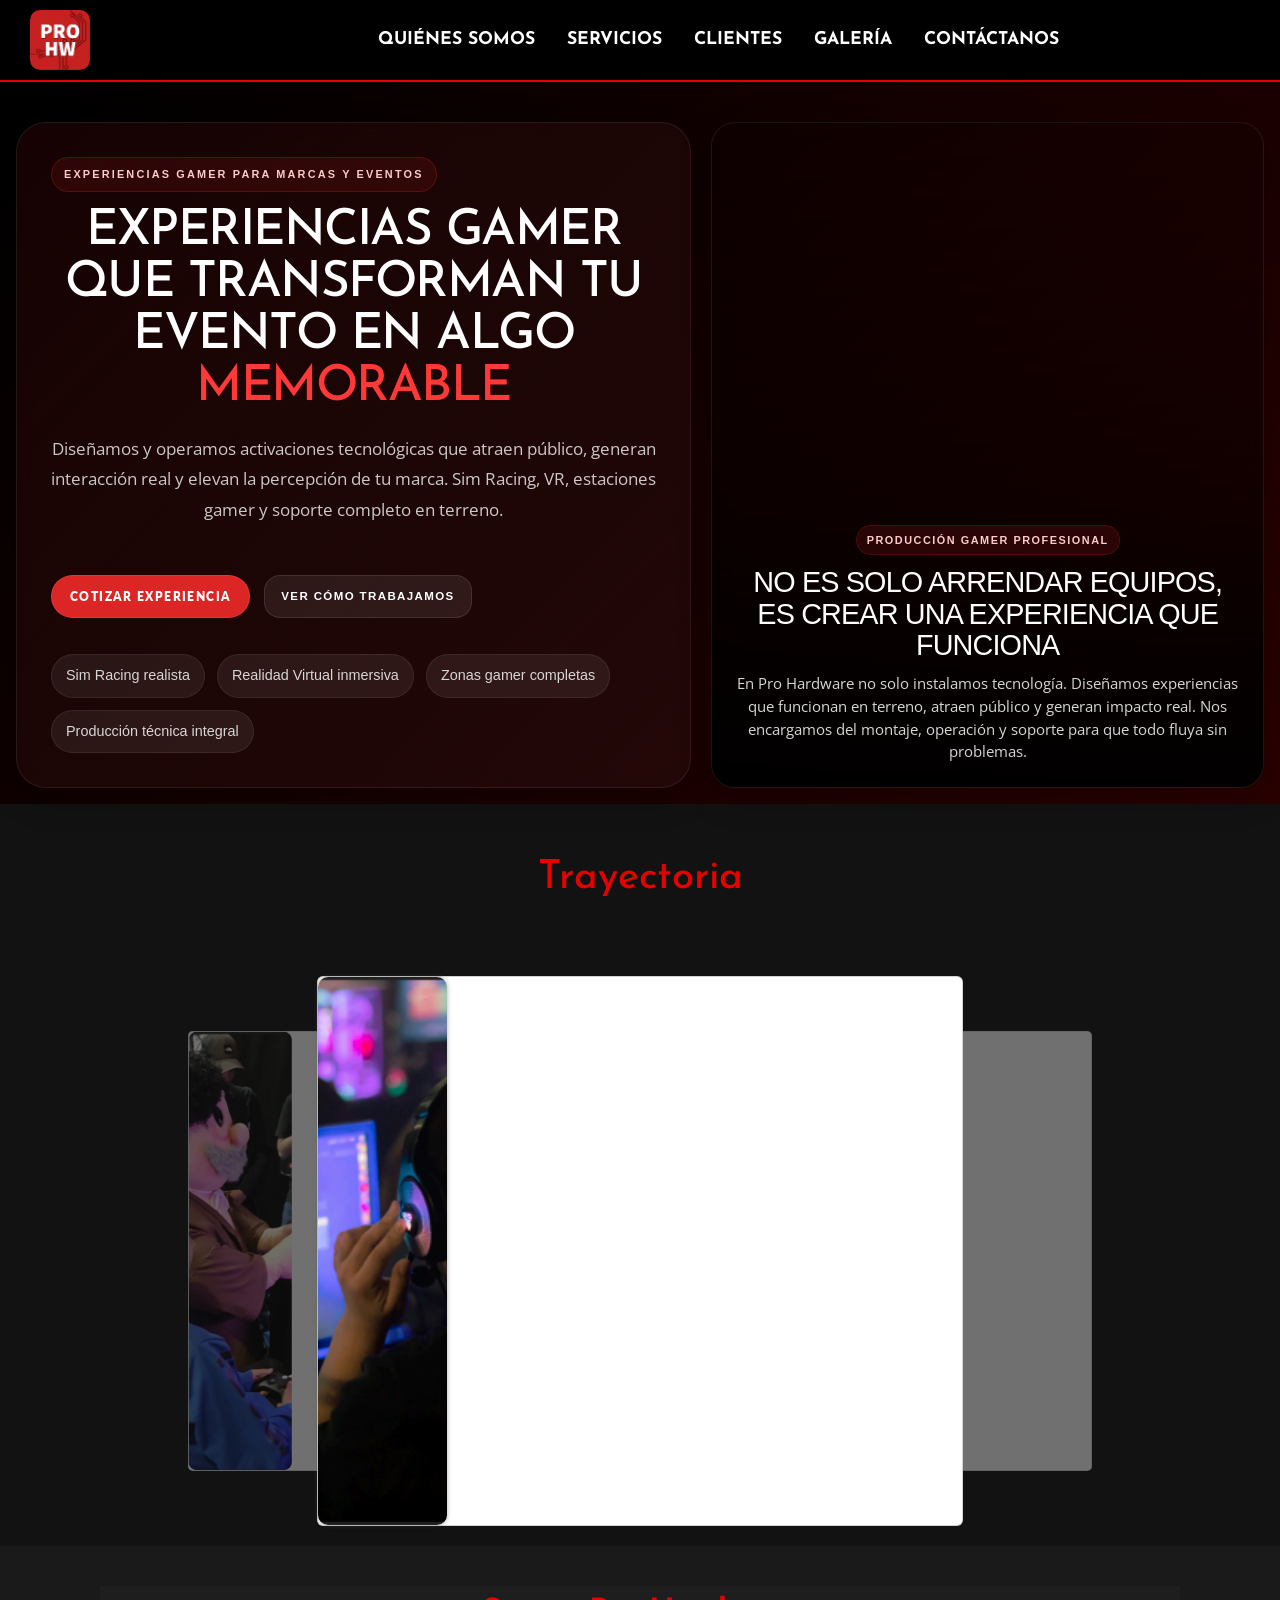
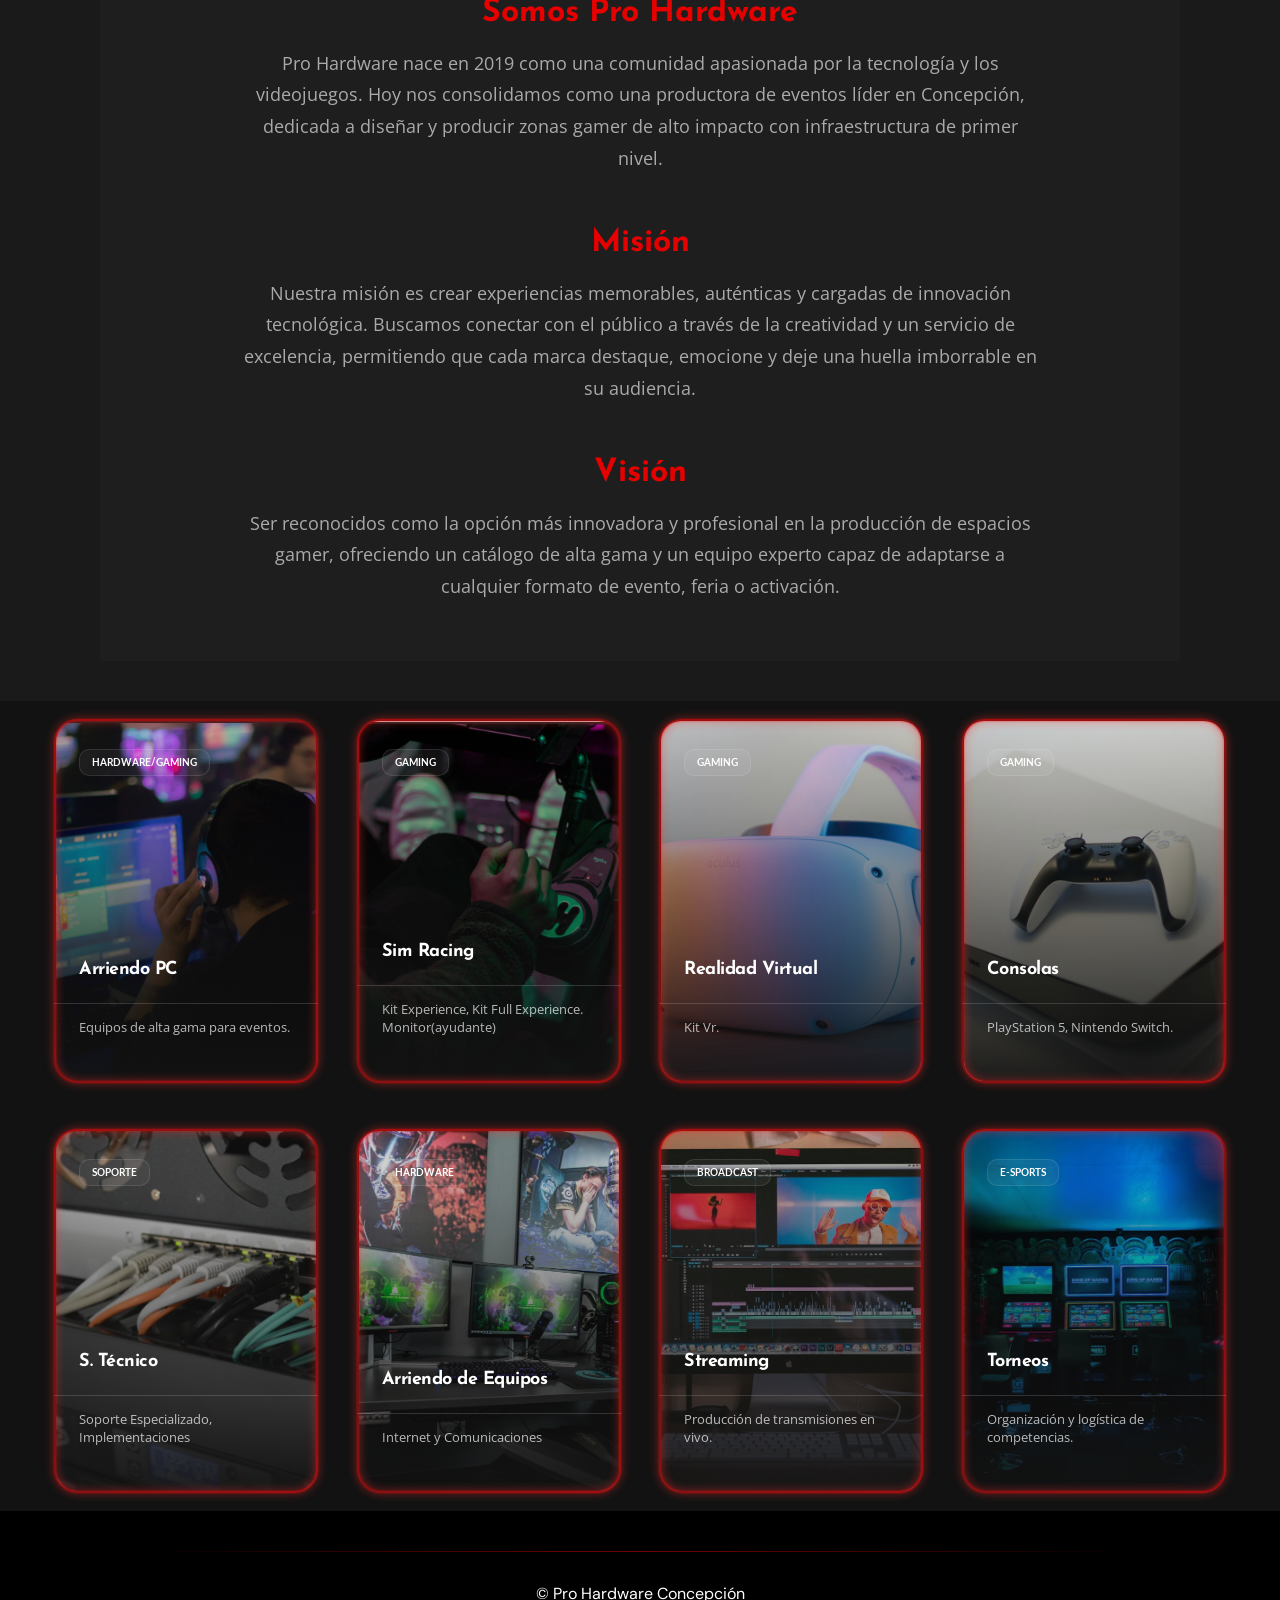
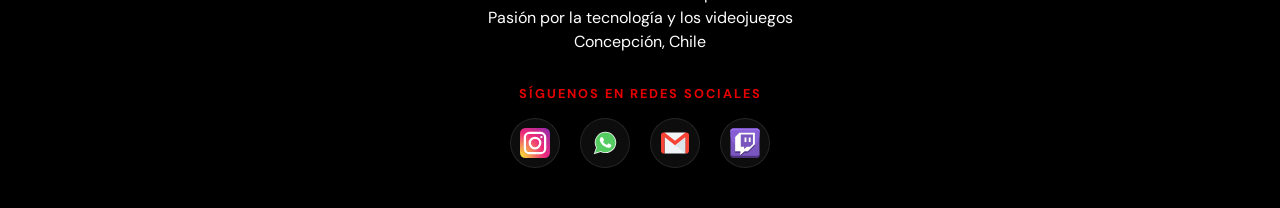
==== index.html @ 1d83eb1f "cambio logo" ====
<!DOCTYPE html>
<html lang="es">
    <head>
        <meta charset="UTF-8">
        <meta name="viewport" content="width=device-width, initial-scale=1.0">
        <title>Pro Hardware</title>
        <link href="https://cdn.jsdelivr.net/npm/bootstrap@5.3.2/dist/css/bootstrap.min.css" rel="stylesheet">
        <link rel="stylesheet" href="css/barramenu.css">
        <link rel="stylesheet" href="css/carrousel.css">
        <link rel="stylesheet" href="css/general.css">
        <link rel="stylesheet" href="css/PiePagina.css">

        <!-- Fonts Uso font-family: "Josefin Sans", sans-serif; Titulo /"Open Sans", sans-serif;Cuerpo-->
        <link rel="preconnect" href="https://fonts.googleapis.com">
        <link rel="preconnect" href="https://fonts.gstatic.com" crossorigin>
        <link href="https://fonts.googleapis.com/css2?family=Josefin+Sans:ital,wght@0,100..700;1,100..700&family=Lato:ital,wght@0,100;0,300;0,400;0,700;0,900;1,100;1,300;1,400;1,700;1,900&family=Open+Sans:ital,wght@0,300..800;1,300..800&display=swap" rel="stylesheet">
    </head>

<body>

     <nav class="navbar navbar-expand-lg sticky-top p-0" style="background-color: #000000; border-bottom: 2px solid #e60000;">
        <a class="navbar-brand p-0" href="index.html" style="margin-left: 30px; width: 300px; max-width: 300px; flex: 0 0 300px;">
            <img src=img\LOGO.webp alt="Pro Hardware" width="40">
        </a>

        <button class="navbar-toggler me-2" type="button" data-bs-toggle="collapse" data-bs-target="#navbarNavDropdown" aria-controls="navbarNavDropdown" aria-expanded="false" aria-label="Toggle navigation" style="border-color: #e60000;">
            <svg xmlns="http://www.w3.org/2000/svg" width="30" height="30" fill="#e60000" class="bi bi-list" viewBox="0 0 16 16">
                <path fill-rule="evenodd" d="M2.5 12a.5.5 0 0 1 .5-.5h10a.5.5 0 0 1 0 1H3a.5.5 0 0 1-.5-.5zm0-4a.5.5 0 0 1 .5-.5h10a.5.5 0 0 1 0 1H3a.5.5 0 0 1-.5-.5zm0-4a.5.5 0 0 1 .5-.5h10a.5.5 0 0 1 0 1H3a.5.5 0 0 1-.5-.5z"/>
            </svg>
        </button>
        <div class="collapse navbar-collapse" id="navbarNavDropdown">
            <ul class="navbar-nav me-auto mb-2 mb-lg-0 ms-4 gap-3"> 
                <li class="nav-item"><a class="nav-link custom-nav-link" href="index.html#quienessomos">Quiénes Somos</a></li>
                <li class="nav-item"><a class="nav-link custom-nav-link" href="index.html#servicios">Servicios</a></li>
                <li class="nav-item"><a class="nav-link custom-nav-link" href="index.html#clientes">Clientes</a></li>
                <li class="nav-item"><a class="nav-link custom-nav-link" href="galeria.html">Galería</a></li>
                <li class="nav-item"><a class="nav-link custom-nav-link" href="formulario.html">Contáctanos</a></li>
            </ul>
        </div>
    </nav>

    <header>

<div class="hero-container">
  <div class="hero-copy">
    <div class="eyebrow">Experiencias gamer para marcas y eventos</div>
    <h1>
      Experiencias gamer que transforman tu evento en algo
      <span>memorable</span>
    </h1>
    <p>
      Diseñamos y operamos activaciones tecnológicas que atraen público, generan interacción real y elevan la percepción de tu marca. Sim Racing, VR, estaciones gamer y soporte completo en terreno.
    </p>

    <div class="hero-actions">
      <a href="#contacto" class="btn nav-trigger" data-page="contacto">Cotizar experiencia</a>
      <a href="#nosotros" class="btn-secondary nav-trigger" data-page="nosotros">Ver cómo trabajamos</a>
    </div>

    <div class="hero-tags">
      <span>Sim Racing realista</span>
      <span>Realidad Virtual inmersiva</span>
      <span>Zonas gamer completas</span>
      <span>Producción técnica integral</span>
    </div>
  </div>

  <div class="hero-card">
    <div class="hero-card-content">
      <div class="label">Producción gamer profesional</div>
      <h2>No es solo arrendar equipos, es crear una experiencia que funciona</h2>
      <p>
        En Pro Hardware no solo instalamos tecnología. Diseñamos experiencias que funcionan en terreno, atraen público y generan impacto real. Nos encargamos del montaje, operación y soporte para que todo fluya sin problemas.
      </p>
    </div>
  </div>
</div>
    </header>

    <main>
        <h1 id="TitleCarousel">Trayectoria</h1><br>
        <div class="container" id="quienessomos">
            <input type="radio" name="slider" id="item-1" checked>
            <input type="radio" name="slider" id="item-2">
            <input type="radio" name="slider" id="item-3">
            <div class="cards">
                <label class="card" for="item-1" id="song-1">
                    <img src="img/Captura de pantalla 2026-03-06 170046.png" alt="song">
                    <div class="card-info">
                        <h2>Expogame</h2>
                        <p>Detalles: hemos sido parte activa del evento, produciendo las zonas gamer, siendo estas realidad virtual, battleground, simuladores de conducción y redes de internet dentro del mismo. Aparte de esto hemos sido parte de los monitores de estas zonas y soporte técnico del evento.</p>
                        <span>Año: desde el 2019</span>
                    </div>
                </label>
                <label class="card" for="item-2" id="song-2">
                    <img src="img/Captura de pantalla 2026-03-06 171442.png" alt="song">
                    <div class="card-info">
                        <h2>Daynight</h2>
                        <p>Detalles: Producimos las zonas de experiencia gamer, simulación de conducción y battleground. Aparte de esto fuimos encargados de servicios técnicos y realidad virtual.</p>
                        <span>Año: 2023</span>
                    </div>
                </label>
                <label class="card" for="item-3" id="song-3">
                    <img src="img/Captura de pantalla 2026-03-06 171429.png" alt="song">
                    <div class="card-info">
                        <h2>Onico Puerto Montt</h2>
                        <p>Detalles: participamos activamente prestando servicios principalmente en lo que es zona gaming como juegos fighting además de una pequeña sección de sim racing. </p>
                        <span>Año: 2024</span>
                    </div>
                </label>
            </div>
        </div>

        <div class="cuerpo1">
            <div class="container-fluid">
                <div class="seccion-texto">
                    <h3>Somos Pro Hardware</h3>
                    <p>Pro Hardware nace en 2019 como una comunidad apasionada por la tecnología y los videojuegos. Hoy nos consolidamos como una productora de eventos líder en Concepción, dedicada a diseñar y producir zonas gamer de alto impacto con infraestructura de primer nivel.</p>
                </div>
                <div class="seccion-texto">
                    <h3>Misión</h3>
                    <p>Nuestra misión es crear experiencias memorables, auténticas y cargadas de innovación tecnológica. Buscamos conectar con el público a través de la creatividad y un servicio de excelencia, permitiendo que cada marca destaque, emocione y deje una huella imborrable en su audiencia.</p>
                </div>
                <div class="seccion-texto">
                    <h3>Visión</h3>
                    <p>Ser reconocidos como la opción más innovadora y profesional en la producción de espacios gamer, ofreciendo un catálogo de alta gama y un equipo experto capaz de adaptarse a cualquier formato de evento, feria o activación.</p>
                </div>
            </div>
        </div>

<!-- ######## inicio de nuestros servicios ######## -->



<div class="servicios-grid">
                    
                    <div class="main-container-card">
                        <div class="card-container small">
                            <div class="inner-container">
                                <div class="border-outer">
                                    <div class="main-card small-card">
                                        <img src="img/pc_gamer.png" alt="Arriendo PC" class="fondo-servicio" />
                                        <div class="fondo-overlay"></div>
                                    </div>
                                </div>
                                <div class="glow-layer-1"></div><div class="glow-layer-2"></div>
                            </div>
                            <div class="content-container">
                                <div class="content-top">
                                    <div class="scrollbar-glass">Hardware/Gaming</div>
                                    <p class="title small-t">Arriendo PC</p>
                                </div>
                                <hr class="divider" />
                                <div class="content-bottom"><p class="description">Equipos de alta gama para eventos.</p></div>
                            </div>
                            <div class="info-extra">
                                <h3>Detalles del Servicio</h3>
                                <ul>
                                    <li>PC gamer</li>
                                    <li>Monitor Full HD</li>
                                    <li>Periféricos</li>
                                    <li>Silla ergonómica</li>
                                </ul>
                                <a href="formulario.html?servicio=Arriendo%20PC" class="btn-contacto" style="text-decoration: none; display: inline-block;">Cotizar ahora</a>
                            </div>
                        </div>
                    </div>

                    <div class="main-container-card">
                        <div class="card-container small">
                            <div class="inner-container">
                                <div class="border-outer">
                                    <div class="main-card small-card">
                                        <img src="img/simulador.png" alt="Sim Racing" class="fondo-servicio" />
                                        <div class="fondo-overlay"></div>
                                    </div>
                                </div>
                                <div class="glow-layer-1"></div><div class="glow-layer-2"></div>
                            </div>
                            <div class="content-container">
                                <div class="content-top">
                                    <div class="scrollbar-glass">Gaming</div>
                                    <p class="title small-t">Sim Racing</p>
                                </div>
                                <hr class="divider" />
                                <div class="content-bottom"><p class="description">Kit Experience, Kit Full Experience. <br> Monitor(ayudante) </p></div>
                            </div>
                            <div class="info-extra">
                                <h3>Detalles del Servicio</h3>
                                <ul> 
                                    <li>Kit experience</li>
                                    <p>2 Pack Sim (Volante, Butaca, Estructura, Audio, Pantalla), un Monitor.</p>
                                    <li>Kit Full Experience</li>
                                    <p>4 Pack de Sim, 2 monitores.</p>
                                </ul>
                                <a href="formulario.html?servicio=Sim%20Racing" class="btn-contacto" style="text-decoration: none; display: inline-block;">Cotizar ahora</a>
                            </div>
                        </div>
                    </div>

                    <div class="main-container-card">
                        <div class="card-container small">
                            <div class="inner-container">
                                <div class="border-outer">
                                    <div class="main-card small-card">
                                        <img src="img/realidad_v.avif" alt="Realidad Virtual" class="fondo-servicio" />
                                        <div class="fondo-overlay"></div>
                                    </div>
                                </div>
                                <div class="glow-layer-1"></div><div class="glow-layer-2"></div>
                            </div>
                            <div class="content-container">
                                <div class="content-top">
                                    <div class="scrollbar-glass">Gaming</div>
                                    <p class="title small-t">Realidad Virtual</p>
                                </div>
                                <hr class="divider" />
                                <div class="content-bottom"><p class="description">Kit Vr.</p></div>
                            </div>
                            <div class="info-extra">
                                <h3>Detalles del Servicio</h3>
                                <ul> 
                                    <li>Kit Vr</li>
                                    <p>Gafas de realidad virtual Oculus Quest 2 con sus mandos <br>
                                        Pantalla Led <br>
                                        Sistema de audio (Parlantes)
                                    </p>
                                </ul>
                                <a href="formulario.html?servicio=Realidad%20Virtual" class="btn-contacto" style="text-decoration: none; display: inline-block;">Cotizar ahora</a>
                            </div>
                        </div>
                    </div>

                    <div class="main-container-card">
                        <div class="card-container small">
                            <div class="inner-container">
                                <div class="border-outer">
                                    <div class="main-card small-card">
                                        <img src="img/consolas.avif" alt="Consolas" class="fondo-servicio" />
                                        <div class="fondo-overlay"></div>
                                    </div>
                                </div>
                                <div class="glow-layer-1"></div><div class="glow-layer-2"></div>
                            </div>
                            <div class="content-container">
                                <div class="content-top">
                                    <div class="scrollbar-glass">Gaming</div>
                                    <p class="title small-t">Consolas</p>
                                </div>
                                <hr class="divider" />
                                <div class="content-bottom"><p class="description">PlayStation 5, Nintendo Switch.</p></div>
                            </div>
                            <div class="info-extra">
                                <h3>Detalles del Servicio</h3>
                                <ul> 
                                    <li>Consolas de última generación</li>
                                    <p>Incluye controles y juegos principales.</p>
                                </ul>
                                <a href="formulario.html?servicio=Consolas" class="btn-contacto" style="text-decoration: none; display: inline-block;">Cotizar ahora</a>
                            </div>
                        </div>
                    </div>

                    <div class="main-container-card">
                        <div class="card-container small">
                            <div class="inner-container">
                                <div class="border-outer">
                                    <div class="main-card small-card">
                                        <img src="img/soporte.avif" alt="Soporte Técnico" class="fondo-servicio" />
                                        <div class="fondo-overlay"></div>
                                    </div>
                                </div>
                                <div class="glow-layer-1"></div><div class="glow-layer-2"></div>
                            </div>
                            <div class="content-container">
                                <div class="content-top">
                                    <div class="scrollbar-glass">Soporte</div>
                                    <p class="title small-t">S. Técnico</p>
                                </div>
                                <hr class="divider" />
                                <div class="content-bottom"><p class="description">Soporte Especializado, Implementaciones</p></div>
                            </div>
                            <div class="info-extra">
                                <h3>Detalles del Servicio</h3>
                                <ul> 
                                    <li>Soporte Especializado</li>
                                    <p>Internet, Computadores, Impresoras, Electrónica general, Informática y redes</p>
                                    <li>Implementaciones</li>
                                    <p>Red de datos, Cámara de Seguridad, Access Points</p>
                                </ul>
                                <a href="formulario.html?servicio=Soporte%20Tecnico" class="btn-contacto" style="text-decoration: none; display: inline-block;">Cotizar ahora</a>
                            </div>
                        </div>
                    </div>

                    <div class="main-container-card">
                        <div class="card-container small">
                            <div class="inner-container">
                                <div class="border-outer">
                                    <div class="main-card small-card">
                                        <img src="img/arriendo_pc.avif" alt="Arriendo de Equipos" class="fondo-servicio" />
                                        <div class="fondo-overlay"></div>
                                    </div>
                                </div>
                                <div class="glow-layer-1"></div><div class="glow-layer-2"></div>
                            </div>
                            <div class="content-container">
                                <div class="content-top">
                                    <div class="scrollbar-glass">Hardware</div>
                                    <p class="title small-t">Arriendo de Equipos</p>
                                </div>
                                <hr class="divider" />
                                <div class="content-bottom"><p class="description">Internet y Comunicaciones</p></div>
                            </div>
                            <div class="info-extra">
                                <h3>Detalles del Servicio</h3>
                                <ul> 
                                    <li>Starlink</li>
                                    <p>Internet con cobertura global de alta velocidad y baja latencia.</p>
                                    <li>Equipos de Red</li>
                                    <p>Switches, routers, access points, cables de red, repetidores</p>
                                </ul>
                                <a href="formulario.html?servicio=Arriendo%20Equipos" class="btn-contacto" style="text-decoration: none; display: inline-block;">Cotizar ahora</a>
                            </div>
                        </div>
                    </div>

                    <div class="main-container-card">
                        <div class="card-container small">
                            <div class="inner-container">
                                <div class="border-outer">
                                    <div class="main-card small-card">
                                        <img src="img/streaming.avif" alt="Streaming" class="fondo-servicio" />
                                        <div class="fondo-overlay"></div>
                                    </div>
                                </div>
                                <div class="glow-layer-1"></div><div class="glow-layer-2"></div>
                            </div>
                            <div class="content-container">
                                <div class="content-top">
                                    <div class="scrollbar-glass">Broadcast</div>
                                    <p class="title small-t">Streaming</p>
                                </div>
                                <hr class="divider" />
                                <div class="content-bottom"><p class="description">Producción de transmisiones en vivo.</p></div>
                            </div>
                            <div class="info-extra">
                                <h3>Detalles del Servicio</h3>
                                <ul> 
                                    <li>Transmisiones Profesionales</li>
                                    <p>Cámaras, swichers y codificadores.</p>
                                </ul>
                                <a href="formulario.html?servicio=Streaming" class="btn-contacto" style="text-decoration: none; display: inline-block;">Cotizar ahora</a>
                            </div>
                        </div>
                    </div>

                    <div class="main-container-card">
                        <div class="card-container small">
                            <div class="inner-container">
                                <div class="border-outer">
                                    <div class="main-card small-card">
                                        <img src="img/torneo.avif" alt="Torneos E-Sports" class="fondo-servicio" />
                                        <div class="fondo-overlay"></div>
                                    </div>
                                </div>
                                <div class="glow-layer-1"></div><div class="glow-layer-2"></div>
                            </div>
                            <div class="content-container">
                                <div class="content-top">
                                    <div class="scrollbar-glass">E-Sports</div>
                                    <p class="title small-t">Torneos</p>
                                </div>
                                <hr class="divider" />
                                <div class="content-bottom"><p class="description">Organización y logística de competencias.</p></div>
                            </div>
                            <div class="info-extra">
                                <h3>Detalles del Servicio</h3>
                                <ul> 
                                    <li>Gestión de Torneos</li>
                                    <p>Brackets, reglas, árbitros y logística general.</p>
                                </ul>
                                <a href="formulario.html?servicio=Torneos" class="btn-contacto" style="text-decoration: none; display: inline-block;">Cotizar ahora</a>
                            </div>
                        </div>
                    </div>

                </div>

        <!-- ### fin ### -->
                <svg class="svg-container" style="width:0; height:0; position:absolute;">
                    <defs>
                        <filter id="turbulent-displace" colorInterpolationFilters="sRGB" x="-20%" y="-20%" width="140%" height="140%">
                            <feTurbulence type="turbulence" baseFrequency="0.02" numOctaves="10" result="noise1" seed="1" />
                            <feOffset in="noise1" dx="0" dy="0" result="offsetNoise1">
                                <animate attributeName="dy" values="700; 0" dur="6s" repeatCount="indefinite" calcMode="linear" />
                            </feOffset>
                            <feTurbulence type="turbulence" baseFrequency="0.02" numOctaves="10" result="noise2" seed="1" />
                            <feOffset in="noise2" dx="0" dy="0" result="offsetNoise2">
                                <animate attributeName="dy" values="0; -700" dur="6s" repeatCount="indefinite" calcMode="linear" />
                            </feOffset>
                            <feTurbulence type="turbulence" baseFrequency="0.02" numOctaves="10" result="noise1" seed="2" />
                            <feOffset in="noise1" dx="0" dy="0" result="offsetNoise3">
                                <animate attributeName="dx" values="490; 0" dur="6s" repeatCount="indefinite" calcMode="linear" />
                            </feOffset>
                            <feTurbulence type="turbulence" baseFrequency="0.02" numOctaves="10" result="noise2" seed="2" />
                            <feOffset in="noise2" dx="0" dy="0" result="offsetNoise4">
                                <animate attributeName="dx" values="0; -490" dur="6s" repeatCount="indefinite" calcMode="linear" />
                            </feOffset>
                            <feComposite in="offsetNoise1" in2="offsetNoise2" result="part1" />
                            <feComposite in="offsetNoise3" in2="offsetNoise4" result="part2" />
                            <feBlend in="part1" in2="part2" mode="color-dodge" result="combinedNoise" />
                            <feDisplacementMap in="SourceGraphic" in2="combinedNoise" scale="30" xChannelSelector="R" yChannelSelector="B" />
                        </filter>
                    </defs>
                </svg>
            </section>
        </div>
    </main>

    <footer class="piePagina" id="contactanos">
        <hr class="divider-footer">
        <div class="footer-content">
            <div class="info-contacto">
                © Pro Hardware Concepción <br>
                Pasión por la tecnología y los videojuegos <br>
                Concepción, Chile
            </div>

            <div class="redes-seccion">
                <p class="social-title">SÍGUENOS EN REDES SOCIALES</p>
                <div class="social-media-buttons">
                    <a href="https://www.instagram.com/prohwcl" class="social-media-button insta" target="_blank">
                        <svg width="24px" height="24px" viewBox="0 0 64 64" xmlns="http://www.w3.org/2000/svg" style="vertical-align: middle;">
                            <defs>
                                <radialGradient id="grad-insta" cx="-578.95" cy="-837.6" gradientTransform="translate(499.5 629.5) scale(0.75)" gradientUnits="userSpaceOnUse" r="197.06">
                                    <stop offset="0" stop-color="#f9ed32"/>
                                    <stop offset="0.36" stop-color="#ee2a7b"/>
                                    <stop offset="0.44" stop-color="#d22a8a"/>
                                    <stop offset="0.6" stop-color="#8b2ab2"/>
                                    <stop offset="0.83" stop-color="#1b2af0"/>
                                    <stop offset="0.88" stop-color="#002aff"/>
                                </radialGradient>
                            </defs>
                            <g id="insta-icon">
                                <rect fill="url(#grad-insta)" height="64" rx="11.2" ry="11.2" transform="translate(64 64) rotate(180)" width="64"/>
                                <path fill="#fff" d="M44,56H20A12,12,0,0,1,8,44V20A12,12,0,0,1,20,8H44A12,12,0,0,1,56,20V44A12,12,0,0,1,44,56ZM20,12.8A7.21,7.21,0,0,0,12.8,20V44A7.21,7.21,0,0,0,20,51.2H44A7.21,7.21,0,0,0,51.2,44V20A7.21,7.21,0,0,0,44,12.8Z"/>
                                <path fill="#fff" d="M32,45.6A13.6,13.6,0,1,1,45.6,32,13.61,13.61,0,0,1,32,45.6Zm0-22.4A8.8,8.8,0,1,0,40.8,32,8.81,8.81,0,0,0,32,23.2Z"/>
                                <circle fill="#fff" cx="45.6" cy="19.2" r="2.4"/>
                            </g>
                        </svg>
                    </a>
                    <a href="https://chat.whatsapp.com/BptEN6JSV9X5NjW2rmtPbP?utm_source=ig&utm_medium=social&utm_content=link_in_bio" class="social-media-button wsp" target="_blank">
                        <svg width="30px" height="30px" viewBox="0 0 2048 2048" xmlns="http://www.w3.org/2000/svg" style="vertical-align: middle; shape-rendering:geometricPrecision; text-rendering:geometricPrecision; image-rendering:optimizeQuality; fill-rule:evenodd; clip-rule:evenodd">
                            <g id="whatsapp-icon">
                                <path d="M731 1640l-364 116-110 35 155-458c-26-48-46-99-61-151-18-64-27-130-27-196 0-195 77-379 215-516 138-137 324-213 519-213 195 0 381 76 519 213 138 137 215 322 215 516 0 195-77 379-215 516-138 137-324 213-519 213-62 0-123-8-183-23-49-13-97-30-143-53z" fill="#EEEEEE"/>
                                <path d="M1733 987c0-185-76-353-198-475-122-121-291-197-478-197-187 0-356 75-478 196-122 121-198 289-198 474 0 62 9 123 25 180 16 57 39 111 69 161l-117 346-9 27 27-9 360-115c48 26 99 46 152 59 54 14 111 21 169 21 187 0 356-75 478-196 122-121 198-289 198-474z" fill="#54CC61"/>
                                <path d="M948 803c-3-6-20-47-36-85-10-24-20-48-22-52-18-42-37-41-53-40-1 0-2 0-3 0-5 0-10 0-16-1-7 0-14-1-20-1-9 0-21 2-33 8-9 4-19 11-28 21-1 1-2 2-3 3-21 22-66 70-66 162 0 96 69 188 80 201l0 0 0 0 0 0c0 1 2 3 4 6 26 38 144 210 323 280 163 63 192 56 218 50 4-1 9-2 14-3 21-2 56-17 85-37 24-17 46-38 54-61 7-20 11-39 13-54 3-22 1-40-4-47l0 0c-6-10-17-15-33-23-3-1-6-3-9-4l0 0c-11-6-50-24-82-40-21-10-40-19-48-21-11-4-20-7-29-6-11 1-21 7-30 21l0 0c-5 7-12 17-21 28-14 17-30 36-37 44l0 0c-3 3-6 5-8 6-4 0-8-1-15-4-4-2-8-4-14-6-26-11-77-33-134-84-21-18-39-38-54-57-25-30-41-57-48-69-5-9 1-15 6-20l0 0c6-6 13-14 19-22 3-4 6-7 10-12l0 0c9-11 13-18 18-28 1-2 2-4 3-6l0 0c4-9 6-17 5-25-1-7-3-14-6-20l0 0z" fill="#FFFFFE"/>
                            </g>
                        </svg>
                    </a>
                    <a href="mailto:nicolas.catalan.prohw@gmail.com" class="social-media-button mail target="_blank">
                        <svg height="24px" width="24px" version="1.1" viewBox="0 0 512 512" xmlns="http://www.w3.org/2000/svg" style="vertical-align: middle;">
                            <g id="_x31_12-gmail_x2C__email_x2C__mail">
                                <rect height="358.87" style="fill:#F1F5F7;" width="357.904" x="77.045" y="76.565"/>
                                <path d="M256.002,293.738l178.947,141.697v-279.74L256.002,293.738z" style="fill:#DCE6EA;"/>
                                <path d="M449.861,76.565h-14.912L256.002,218.26L77.045,76.565H62.134 c-24.693,0-44.737,20.094-44.737,44.858v269.152c0,24.759,20.044,44.859,44.737,44.859h14.911v-279.74l178.957,138.014 l178.947-138.047v279.773h14.912c24.699,0,44.742-20.101,44.742-44.859V121.424C494.604,96.66,474.561,76.565,449.861,76.565z" style="fill:#F84437;"/>
                            </g>
                        </svg>
                    </a>
                    <a href="https://m.twitch.tv/pro_hw/home" class="social-media-button twitch" target="_blank">
                        <svg width="24px" height="24px" viewBox="0 0 64 64" xmlns="http://www.w3.org/2000/svg" style="vertical-align: middle;">
                            <g id="twitch-icon">
                                <rect height="62" rx="6" style="fill:#7a56bf" width="62" x="1" y="1"/>
                                <path d="M57,1H7A6,6,0,0,0,1,7V17A22,22,0,0,0,23,39H41A22,22,0,0,0,63,17V7A6,6,0,0,0,57,1Z" style="fill:#875fd4"/>
                                <path d="M57,1H7A6,6,0,0,0,1,7v4A6,6,0,0,1,7,5H57a6,6,0,0,1,6,6V7A6,6,0,0,0,57,1Z" style="fill:#9a6ded"/>
                                <path d="M57,59H7a6,6,0,0,1-6-6v4a6,6,0,0,0,6,6H57a6,6,0,0,0,6-6V53A6,6,0,0,1,57,59Z" style="fill:#4f3382"/>
                                
                                <polygon points="20 10 53 10 53 35 38 50 31 50 22 58 22 50 11 50 11 19 20 10" style="fill:#fdfef9"/>
                                
                                <rect height="10" style="fill:#fdfef9" width="4" x="40" y="20"/>
                                <rect height="10" style="fill:#fdfef9" width="4" x="31" y="20"/>
                                
                                <path d="M49,14V34l-6,6H36l-6,5V40H23V14ZM44,30V20H40V30Zm-9,0V20H31V30Z" style="fill:#7a56bf"/>
                                
                                <polygon points="31 50 22 58 22 61 31 53 38 53 53 38 53 35 38 50 31 50" style="fill:#4f3382"/>
                                <rect height="3" style="fill:#4f3382" width="11" x="11" y="50"/>
                            </g>
                        </svg>
                    </a>
                </div>
            </div>
        </div>
    </footer>

    <script src="https://code.jquery.com/jquery-3.6.0.min.js"></script>
    <script src="js/carousel.js"></script>
    <script src="https://cdn.jsdelivr.net/npm/bootstrap@5.3.2/dist/js/bootstrap.bundle.min.js"></script>
</body>
</html>
---- css/barramenu.css ----
/* Astra Theme Custom Styles */

a {
    color: var(--ast-global-color-0);
}

a:hover, a:focus {
    color: var(--ast-global-color-1);
}

.ast-site-identity .site-title a {
    color: var(--ast-global-color-2);
}


.astra-logo-svg {
    width: 133px;
}

/* Estilos personalizados para la nueva navbar de Bootstrap */
.custom-nav-link {
    color: #ffffff !important;
    text-transform: uppercase;
    font-weight: bold;
    font-size: 1.1rem;
    transition: color 0.3s ease;
    font-family: "Josefin Sans", sans-serif;
}

.custom-nav-link:hover, .custom-nav-link:focus {
    color: #e60000 !important; /* Rojo vibrante al pasar el ratón */
}

/* Efecto suave en la navbar al abrirse en celular */
.navbar-collapse {
    transition: all 0.3s ease-in-out;
}

 

/* Responsive */
@media (max-width: 921px) {
    #ast-desktop-header { display: none; }
    background-color: #000000 !important;
    border-bottom: 2px solid #e60000 !important; /* Borde rojo */
    h1 { font-size: 30px; }
    h2 { font-size: 25px; }
    :root {
        --wp--custom--ast-default-block-right-padding: 2em;
        --wp--custom--ast-default-block-left-padding: 2em;
    }
}

@media (max-width: 544px) {
    :root {
        --wp--custom--ast-default-block-right-padding: 1.5em;
        --wp--custom--ast-default-block-left-padding: 1.5em;
    }
}

/* Layout de bloques de Gutenberg */
.entry-content[data-ast-blocks-layout] > * {
    max-width: var(--wp--custom--ast-content-width-size);
    margin-left: auto;
    margin-right: auto;
}

.entry-content > .wp-block-group, 
.entry-content > .wp-block-cover, 
.entry-content > .wp-block-columns {
    padding: var(--wp--custom--ast-default-block-top-padding) 
            var(--wp--custom--ast-default-block-right-padding) 
            var(--wp--custom--ast-default-block-bottom-padding) 
            var(--wp--custom--ast-default-block-left-padding);

}


.main-header-menu .menu-link {
    color: #e60000 !important;
    text-transform: uppercase;
    font-weight: bold;
}

.main-header-menu .menu-link:hover {
    color: #e60000 !important; /* Hover rojo */
}

.main-header-bar {
    background-color: #121212 !important; /* Cambia el rojo por el fondo oscuro */
    border-bottom: 2px solid #e60000 !important; /* Borde rojo siguiendo tu nuevo estilo */
}
---- css/carrousel.css ----
@import url("https://fonts.googleapis.com/css?family=DM+Sans:400,500,700&display=swap");

* {
  box-sizing: border-box;
}

body { 
    align-items: center;  
    font-family: 'DM Sans', sans-serif;
    transition: background .4s ease-in;
    background-color: #121212; /* Fondo principal */
    color: #ffffff; 
    margin: 0;
    padding: 0;
    /* box-sizing: border-box;     */
    justify-content: center;
    align-items: center;
    min-height: 100vh;
    height: 100vh;
}

.container {  
    transform-style: preserve-3d;
    display: flex;
    justify-content: center;
    flex-direction: column; 
    align-items: center;
    width: 100%;
    max-width: 1100px;
    margin: 0 auto; /* Centra el contenedor horizontalmente */
    padding: 20px 0;
    position: relative;
}
.cards {
    display: flex;
    justify-content: center;
    align-items: center;
    position: relative;
    width: 100%;
    min-height: 550px; /* Ajusta según el alto de tus fotos */
    margin: 0 auto; /* Eliminado el margin-left: 25% */
}

.card {
    position: absolute;
    width: 60%; 
    height: 100%; 
    left: 0;   /* Cambiado de 100px a 0 */
    right: 0;  /* Añadido para centrar */
    margin: auto;
    transition: transform .4s ease;
    cursor: pointer;
}

img { 
    width: 20%;
    height: 100%;
    border-radius: 10px;
    object-fit: cover;
}

#item-1:checked ~ .cards #song-3, 
#item-2:checked ~ .cards #song-1, 
#item-3:checked ~ .cards #song-2 {
    transform: translatex(-30%) scale(.8); /* Reducido de -40% a -30% */
    opacity: .4;
    z-index: 0;
}

#item-1:checked ~ .cards #song-2, 
#item-2:checked ~ .cards #song-3, 
#item-3:checked ~ .cards #song-1 {
    transform: translatex(30%) scale(.8); /* Reducido de 40% a 30% */
    opacity: .4;
    z-index: 0;
}

#item-1:checked ~ .cards #song-1, #item-2:checked ~ .cards #song-2, #item-3:checked ~ .cards #song-3 {
  transform: translatex(0) scale(1);
  opacity: 1;
  z-index: 1;
  
  img {
    box-shadow: 0px 0px 5px 0px rgba(81, 81, 81, 0.47);
  }
}

.player {
  background-color: #fff;
  border-radius: 8px;
  min-width: 320px;
  padding: 16px 10px;
}

.upper-part {
  position: relative;
  display: flex;
  align-items: center;
  margin-bottom: 12px;
  height: 36px;
  overflow: hidden;
}

.play-icon{ margin-right: 10px; }

.song-info {
  width: calc(100% - 32px);
  display: block;
}

.song-info .title {
  color: #403d40;
  font-size: 14px;
  line-height: 24px;
  font-family: "Josefin Sans", sans-serif;
}

.sub-line {
  display: flex;
  justify-content: space-between;
  width: 100%;
}

.subtitle, .time {
  font-size: 12px;
  line-height: 16px;
  color: #c6c5c6;
}

.time {
  font-size: 12px;
  line-height: 16px;
  color: #a5a5a5;
  font-weight: 500;
  margin-left: auto;
}

.progress-bar {
  height: 3px;
  width: 100%;
  background-color: #e9efff;
  border-radius: 2px;
  overflow: hidden;
}

.progress {
  display: block;
  position: relative;
  width: 60%;
  height: 100%;
  background-color: #e60000;
  border-radius: 6px;
}

.info-area {
  width: 100%;
  position: absolute;
  top: 0;
  left: 30px;
  transition: transform .4s ease-in;
}

#item-2:checked ~ .player #test {
  transform: translateY(0);
}

#item-2:checked ~ .player #test  {
  transform: translateY(-40px);
}

#item-3:checked ~ .player #test  {
  transform: translateY(-80px);
}
input[type=radio] {
    display: none;
}

/* Estilo del contenedor de información extra */
.card-info {
    position: absolute;
    top: 0;
    left: 0;
    width: 100%;
    height: 100%;
    background: rgba(0, 0, 0, 0.7); /* Fondo oscuro translúcido */
    color: white;
    display: flex;
    flex-direction: column;
    justify-content: center;
    align-items: center;
    text-align: center;
    padding: 20px;
    opacity: 0; /* Oculto inicialmente */
    transition: opacity 0.4s ease;
    border-radius: 10px;
    pointer-events: none; /* Evita que el texto interfiera con los clics */
}

.card-info h2 {
    font-family: "Josefin Sans", sans-serif;
    font-size: 1.5rem;
    margin-bottom: 10px;
    color: #e60000; /* Color azul para resaltar */
}
.card-info p {
    font-family: "Open Sans", sans-serif;
}
.card-info span {
    font-family: "Open Sans", sans-serif;
}

/* Mostrar información solo cuando el mouse está encima de la tarjeta activa */
#item-1:checked ~ .cards #song-1:hover .card-info,
#item-2:checked ~ .cards #song-2:hover .card-info,
#item-3:checked ~ .cards #song-3:hover .card-info {
    opacity: 1;
}

/* Opcional: Desenfoque de la imagen al mostrar la info */
.card:hover img {
    filter: blur(3px);
}

#TitleCarousel {
    width: 100%;
    text-align: center;
    margin-top: 50px; /* Separación desde el header */
    margin-bottom: 30px; /* Separación hacia las fotos */
    font-size: 2.5rem;
    color: #e60000;
    font-family: "Josefin Sans", sans-serif;
}
---- css/general.css ----
.cuerpo1 {
    background-color: #1a1a1a; /* Fondo oscuro */
    place-items: center;
    display: flex;
}



/* Cabecera / Hero Section */
header {
    background: linear-gradient(135deg, #000000 0%, #2a0000 100%);
    padding:1rem 1rem;
    text-align: center;
    border-bottom: 4px solid var(--primary-color);
}

header h1 {
    color: #cc0000;
    font-size: 3.5rem;
    margin-bottom: 10px;
    letter-spacing: 2px;
    font-family: "Josefin Sans", sans-serif;
}

header p {
    font-size: 1.2rem;
    color: var(--text-muted);
    max-width: 800px;
    margin: 0 auto 2rem auto;
    font-family: "Open Sans", sans-serif;
}

.btn {
    display: inline-block;
    background: var(--primary-color);
    background: #121212;
    color: #ffffff;
    padding: 10px 25px;
    font-size: 1.1rem;
    font-weight: bold;
    border-radius: 5px;
    text-transform: uppercase;
    transition: background-color 0.3s ease; /* Suaviza el cambio */
    font-family: "Lato", sans-serif;
}

.btn:hover {
    background: #cc0000;
    text-decoration: none;
}

/* Secciones Comunes */
section {
    padding: 4rem 0;
}


.container-fluid { 
    background-color: #1e1e1e; /* Fondo de tarjeta oscura */
    color: #ffffff;
    align-items: center;
    text-align: center;
    padding: 8px 0px;    
    margin: 40px auto; 
    max-width: 1080px; 
    line-height: 1.8; 
}

.container-fluid, .container {
    --bs-gutter-x: 1.5rem;
    --bs-gutter-y: 0;
    width: 100%;
    padding-right: calc(var(--bs-gutter-x) * .5);
    padding-left: calc(var(--bs-gutter-x) * .5);
    margin-right: auto;
    margin-left: auto;
} 

.seccion-texto {
    margin-bottom: 50px; 
}

.seccion-texto h2, .seccion-texto h3 {
    font-size: 2rem;
    color: #e60000; /* Títulos en rojo vibrante */
    margin-bottom: 15px;
    font-weight: 700;
    font-family: "Josefin Sans", sans-serif;
}

.seccion-texto p {
    font-size: 1.1rem;
    color: #aaaaaa; /* Texto silenciado/gris claro */
    max-width: 800px;
    margin: 0 auto;
    font-family: "Open Sans", sans-serif;
}

/* --- VARIABLES Y CONFIGURACIÓN DE COLOR --- */
:root {
  /* --electric-border-color: #e60000; Color rojo vibrante principal */
  --electric-light-color: #ff3333; /* Rojo claro para el brillo */
  --gradient-color: rgba(230, 0, 0, 0.4);
  --color-neutral-900: #121212; /* Fondo muy oscuro */
}

/* --- CONTENEDOR DE LA SECCIÓN --- */
.servicios-seccion {
    padding: 80px 10px;
    background-color: #121212; /* Fondo oscuro principal */
    width: 100%;
}

.servicios-grid {
    display: grid;
    grid-template-columns: repeat(auto-fit, minmax(250px, 1fr)); 
    gap: 10px;
    max-width: 1200px;
    margin: 0 auto;
    justify-items: center; 
}

/* --- ESTRUCTURA DE LA TARJETA PEQUEÑA --- */
.main-container-card {
    width: 280px; 
    height: 400px;
    position: relative;
    display: flex;
    align-items: center;
    justify-content: center;
}

.main-card.small-card {
    width: 260px;
    height: 360px;
    border: 2px solid var(--electric-border-color);
    /* filter: url(#turbulent-displace); */
    border-radius: 20px;
}

.card-container.small {
    position: relative;
    padding: 2px;
    border-radius: 24px;
    background: linear-gradient(-30deg, var(--gradient-color), transparent, var(--gradient-color)),
                linear-gradient(to bottom, var(--color-neutral-900), var(--color-neutral-900));
}

/* --- CAPAS DE EFECTOS (Glow & Overlays) --- */
.glow-layer-1, .glow-layer-2 {
    position: absolute;
    top: 0; left: 0; width: 100%; height: 100%;
    border-radius: 24px;
    pointer-events: none;
}

.glow-layer-1 { border: 2px solid rgba(230, 0, 0, 0.6); filter: blur(1px); }
.glow-layer-2 { border: 2px solid var(--electric-light-color); filter: blur(4px); }

.background-glow {
    position: absolute;
    top: 0; left: 0; width: 100%; height: 100%;
    filter: blur(32px);
    transform: scale(1.1);
    opacity: 0.3;
    z-index: -1;
    background: linear-gradient(-30deg, var(--electric-light-color), transparent, var(--electric-border-color));
}

/* --- CONTENIDO DE TEXTO --- */
.content-container {
    position: absolute;
    top: 0; left: 0; width: 100%; height: 100%;
    display: flex;
    flex-direction: column;
    color: white;
    z-index: 2;
}

.content-top {
    padding: 30px 25px 15px 25px;
    height: 100%;
    display: flex;
    flex-direction: column;
}

.content-bottom {
    padding: 15px 25px 30px 25px;
}

.title.small-t {
    font-family: "Josefin Sans", sans-serif;
    font-size: 18px;
    font-weight: 700;
    margin-top: auto;
    margin-bottom: 5px;
    letter-spacing: -0.5px;
}

.description {
    font-size: 13px;
    line-height: 1.4;
    opacity: 0.7;
    font-family: "Open Sans", sans-serif;
}

.scrollbar-glass {
    font-size: 10px;
    padding: 5px 12px;
    background: rgba(255, 255, 255, 0.05);
    border: 1px solid rgba(255, 255, 255, 0.1);
    border-radius: 10px;
    width: fit-content;
    text-transform: uppercase;
    font-weight: bold;
    font-family: "Lato", sans-serif;
}

.divider {
    margin: 0;
    border: none;
    height: 1px;
    background-color: white;
    opacity: 0.15;
    /* -webkit-mask-image: linear-gradient(to right, transparent, black, transparent);  */
}

/* --- UTILIDAD --- */
.svg-container {
    width: 0;
    height: 0;
    position: absolute;
}

/* Contenedor de la información extra */
.info-extra {
    position: absolute;
    top: 0;
    left: 0;
    width: 100%;
    height: 100%;
    background: rgba(18, 18, 18, 0.85); /* Fondo oscuro translúcido */
    display: flex;
    flex-direction: column;
    justify-content: center;
    align-items: center;
    padding: 20px;
    opacity: 0; 
    transition: all 0.4s ease-in-out;
    border-radius: 20px;
    z-index: 2;
    text-align: center;
}

.info-extra h3 {
    color: var(--electric-border-color);
    margin-bottom: 15px;
    font-size: 1.2rem;
    transition: color 0.4s ease; 
    font-family: "Open Sans", sans-serif;
} 

.info-extra ul {
    list-style: none;
    padding: 0;
    margin-bottom: 20px;
    margin: 0;
    font-family: "Open Sans", sans-serif;
}

.info-extra ul li {
    font-size: 0.9rem;
    color: #cccccc;
    margin-bottom: 8px;
    font-family: "Open Sans", sans-serif;
}

.info-extra ul p {
    font-size: 0.8rem;
    color: #aaaaaa;
    font-family: "Open Sans", sans-serif;
}

/* Botón de acción */
.btn-contacto {
    background: transparent;
    border: 1px solid var(--electric-border-color);
    color: white;
    padding: 8px 16px;
    border-radius: 5px;
    cursor: pointer;
    transition: 0.3s;
    font-family: "Lato", sans-serif;
}

/* botones de cotizar en servicios */
.btn-contacto:hover { 
    background: #e60000; /* fondo del boton al pasar el mouse */
    color: #ffffff;
    font-family: "Lato", sans-serif;
}

/* ACTIVACIÓN AL PASAR EL MOUSE */
.main-container-card:hover .info-extra {
    opacity: 1; 
}

.main-container-card:hover .content-top,
.main-container-card:hover .content-bottom,
.main-container-card:hover .divider {
    filter: blur(5px);
    opacity: 0.3;
}

.main-container-card:hover {
    /* --electric-border-color: #ffffff; Al hacer hover, el borde se vuelve blanco */
    transform: scale(1.03);
    transition: all 0.4s ease;
    z-index: 70; 
    position: relative; 
}

.main-card, .glow-layer-1, .glow-layer-2, .background-glow {
    transition: border-color 0.4s ease, background 0.4s ease;
}

.main-container-card:hover .background-glow {
    opacity: 0.6; 
    transform: scale(1.2); 
}


        /* Estilos exclusivos para la cuadrícula de la galería */
        body {
            background-color: #121212; /* Mantiene el fondo oscuro */
        }
        .galeria-container {
            padding: 4rem 0;
            min-height: 70vh;
        }
        .galeria-item {
            margin-bottom: 30px;
            overflow: hidden;
            border-radius: 15px;
            border: 2px solid #e60000;
            box-shadow: 0 4px 15px rgba(0, 0, 0, 0.5);
            transition: transform 0.4s ease, box-shadow 0.4s ease;
            position: relative;
        }
        .galeria-item:hover {
            transform: scale(1.05);
            box-shadow: 0 8px 25px rgba(230, 0, 0, 0.5); /* Resplandor rojo al pasar el mouse */
            z-index: 2;
        }
        .galeria-item img {
            width: 100%;
            height: 250px;
            object-fit: cover;
            display: block;
            transition: filter 0.4s ease;
        }
        .galeria-item:hover img {
            filter: brightness(1.2);
        }

/* =========================================
   ESTILOS DEL HERO COPY (Pro Hardware)
   ========================================= */

    :root {
    --bg-panel: rgba(255, 255, 255, 0.05);
    --line-color: rgba(255, 255, 255, 0.08);
    --text-color-soft: rgba(255, 255, 255, 0.78);
    --brand-red-accent: #ff3838;
    --brand-red-main: #dc2626;
    --border-radius-lg: 24px; /* Un poco menos curvo para encajar mejor */
    --font-family-main: Arial, Helvetica, sans-serif;
  }

  .hero-container {
    display: grid;
    grid-template-columns: 1.1fr 0.9fr; 
    gap: 20px; /* Reducido de 28px */
    align-items: stretch;
    font-family: var(--font-family-main);
    color: #ffffff;
    margin-top: 24px; /* Reducido de 42px */
  }

  /* --- Bloque de Texto --- */
  .hero-copy {
    border: 1px solid var(--line-color);
    border-radius: var(--border-radius-lg);
    backdrop-filter: blur(8px);
    box-shadow: 0 12px 32px rgba(0,0,0,0.24);
    padding: 28px; /* Reducido de 34px */
    display: flex;
    flex-direction: column;
    justify-content: center;
    min-height: 480px; /* Reducido de 560px */
    background: linear-gradient(135deg, rgba(177, 18, 23, 0.12), rgba(255, 255, 255, 0.03));
  }

  .hero-copy .eyebrow {
    display: inline-flex;
    align-items: center;
    width: fit-content;
    padding: 8px 12px; /* Reducido */
    border-radius: 999px;
    background: rgba(220, 38, 38, 0.12);
    border: 1px solid rgba(220, 38, 38, 0.24);
    color: #fecaca;
    font-size: 0.68rem; /* Reducido */
    font-weight: 700;
    letter-spacing: 0.2em;
    text-transform: uppercase;
    margin-bottom: 14px; /* Reducido */
  }

  .hero-copy h1 {
    line-height: 1.05;
    text-transform: uppercase;
    letter-spacing: -0.03em;
    font-size: clamp(2.2rem, 5vw, 3.1rem); /* Escala más pequeña */
    max-width: 760px;
    margin: 0;
    color: #ffffff;
  }

  .hero-copy h1 span {
    color: var(--brand-red-accent);
    display: block;
  }

  .hero-copy p {
    margin-top: 14px; /* Reducido */
    max-width: 680px;
    color: var(--text-color-soft);
    line-height: 1.6; /* Reducido de 1.8 */
    font-size: 0.95rem; /* Reducido de 1.05rem */
    margin-bottom: 22px; /* Reducido */
  }

  /* --- Botones --- */
  .hero-actions {
    display: flex;
    flex-wrap: wrap;
    gap: 12px;
    margin-bottom: 16px; /* Reducido */
  }

  .hero-actions .btn, 
  .hero-actions .btn-secondary {
    display: inline-flex;
    align-items: center;
    justify-content: center;
    gap: 10px;
    font-weight: 800;
    letter-spacing: 0.12em;
    text-transform: uppercase;
    font-size: 0.72rem; /* Reducido */
    transition: 0.25s ease;
    cursor: pointer;
    border: 0;
    text-decoration: none;
  }

  .hero-actions .btn {
    padding: 12px 18px; /* Reducido */
    border-radius: 999px;
    background: var(--brand-red-main);
    color: #fff;
    border: 1px solid rgba(255,255,255,0.08);
  }

  .hero-actions .btn:hover {
    transform: translateY(-2px);
    background: var(--brand-red-accent);
  }

  .hero-actions .btn-secondary {
    padding: 12px 16px; /* Reducido */
    border-radius: 16px;
    background: rgba(255,255,255,0.08);
    border: 1px solid rgba(255,255,255,0.10);
    color: #fff;
  }

  .hero-actions .btn-secondary:hover {
    transform: translateY(-2px);
    background: rgba(255,255,255,0.12);
  }

  /* --- Etiquetas (Tags) --- */
  .hero-tags {
    display: flex;
    flex-wrap: wrap;
    gap: 10px; /* Reducido */
  }

  .hero-tags span {
    padding: 8px 12px; /* Reducido */
    border-radius: 999px;
    background: rgba(255, 255, 255, 0.07);
    color: rgba(255, 255, 255, 0.82);
    border: 1px solid rgba(255, 255, 255, 0.07);
    font-size: 0.82rem; /* Reducido */
  }

  /* --- Tarjeta de Imagen --- */
  .hero-card {
    border: 1px solid var(--line-color);
    border-radius: var(--border-radius-lg);
    backdrop-filter: blur(8px);
    box-shadow: 0 12px 32px rgba(0,0,0,0.24);
    overflow: hidden;
    position: relative;
    min-height: 480px; /* Reducido de 560px */
    background:
      linear-gradient(180deg, rgba(0,0,0,0.1), rgba(0,0,0,0.78)),
      url("https://images.unsplash.com/photo-1542751371-adc38448a05e?auto=format&fit=crop&w=1400&q=80") center center / cover no-repeat;
  }

  .hero-card-content {
    position: absolute;
    inset: auto 0 0 0;
    padding: 24px; /* Reducido de 28px */
    background: linear-gradient(0deg, rgba(0,0,0,0.8), transparent);
  }

  .hero-card-content .label {
    display: inline-flex;
    align-items: center;
    padding: 6px 10px; /* Reducido */
    border-radius: 999px;
    background: rgba(220, 38, 38, 0.14);
    color: #fecaca;
    border: 1px solid rgba(220, 38, 38, 0.20);
    font-size: 0.68rem; /* Reducido */
    font-weight: 800;
    letter-spacing: 0.14em;
    text-transform: uppercase;
    margin-bottom: 12px; /* Reducido */
  }

  .hero-card-content h2 {
    font-size: 1.8rem; /* Reducido de 2.2rem */
    line-height: 1.1;
    text-transform: uppercase;
    letter-spacing: -0.03em;
    margin: 0;
  }

  .hero-card-content p {
    margin-top: 10px; /* Reducido */
    color: rgba(255, 255, 255, 0.84);
    line-height: 1.5; /* Reducido */
    font-size: 0.95rem;
    margin-bottom: 0;
  }

  /* --- Responsive --- */
  @media (max-width: 1180px) {
    .hero-container {
      grid-template-columns: 1fr;
    }
  }

  @media (max-width: 920px) {
    .hero-copy,
    .hero-card {
      min-height: auto;
    }
  }

  @media (max-width: 640px) {
    .hero-copy {
      padding: 20px;
    }
    .hero-copy h1 {
      font-size: clamp(2rem, 10vw, 3.2rem);
    }
    .hero-card {
        min-height: 280px;
    }
  }


.hero-copy {
  border: 1px solid rgba(255,255,255,0.08);
  border-radius: 30px;
  backdrop-filter: blur(8px);
  box-shadow: 0 12px 32px rgba(0,0,0,0.24);
  padding: 34px;
  display: flex;
  flex-direction: column;
  justify-content: center;
  min-height: 560px;
  background: linear-gradient(135deg, rgba(177,18,23,0.12), rgba(255,255,255,0.03));
}

.eyebrow {
  display: inline-flex;
  align-items: center;
  width: fit-content;
  padding: 10px 14px;
  border-radius: 999px;
  background: rgba(220,38,38,0.12);
  border: 1px solid rgba(220,38,38,0.24);
  color: #fecaca;
  font-size: 0.72rem;
  font-weight: 700;
  letter-spacing: 0.2em;
  text-transform: uppercase;
}

.hero-copy h1 span {
  color: #ff3838; /* Acento rojo de la marca */
  display: block;
}

.hero-copy p {
  margin-top: 20px;
  max-width: 680px;
  color: rgba(255,255,255,0.78);
  line-height: 1.8;
  font-size: 1.05rem;
}

/* =========================================
   BOTONES Y ACCIONES
   ========================================= */

.hero-actions {
  display: flex;
  flex-wrap: wrap;
  gap: 14px;
  margin-top: 28px;
}

.btn, .btn-secondary {
  display: inline-flex;
  align-items: center;
  justify-content: center;
  gap: 10px;
  font-weight: 800;
  letter-spacing: 0.12em;
  text-transform: uppercase;
  font-size: 0.77rem;
  transition: 0.25s ease;
  cursor: pointer;
  border: 0;
  text-decoration: none; /* Previene subrayados en enlaces */
}

.btn {
  padding: 14px 20px;
  border-radius: 999px;
  background: #dc2626;
  color: #fff;
  border: 1px solid rgba(255,255,255,0.08);
}

.btn:hover {
  transform: translateY(-2px);
  background: #ff3838;
}

.btn-secondary {
  padding: 14px 18px;
  border-radius: 18px;
  background: rgba(255,255,255,0.08);
  border: 1px solid rgba(255,255,255,0.10);
  color: #fff;
}

.btn-secondary:hover {
  transform: translateY(-2px);
  background: rgba(255,255,255,0.12);
}

/* =========================================
   ETIQUETAS (TAGS)
   ========================================= */

.hero-tags {
  display: flex;
  flex-wrap: wrap;
  gap: 12px;
  margin-top: 20px;
}

.hero-tags span {
  padding: 10px 14px;
  border-radius: 999px;
  background: rgba(255,255,255,0.07);
  color: rgba(255,255,255,0.82);
  border: 1px solid rgba(255,255,255,0.07);
  font-size: 0.9rem;
}

/* =========================================
   RESPONSIVE (MÓVILES Y TABLETS)
   ========================================= */

@media (max-width: 920px) {
  .hero-copy {
    min-height: auto;
  }
}

@media (max-width: 640px) {
  .hero-copy {
    padding: 22px;
  }
  .hero-copy h1 {
    font-size: clamp(2.2rem, 13vw, 3.6rem); /* Escala dinámica perfecta para celular */
  }
}


/* --- Estilos CORREGIDOS para la imagen de fondo en los servicios --- */

.card-container {
    position: relative;
}

/* La caja interna recorta la imagen y crea el límite para el fondo */
.main-card {
    position: relative;
    overflow: hidden; 
    background: transparent !important;
    z-index: 0; 
}

/* La imagen se va al fondo absoluto de la tarjeta */
.fondo-servicio {
    position: absolute;
    top: 0;
    left: 0;
    width: 100%;
    height: 100%;
    object-fit: cover;
    z-index: -2; 
}

/* El degradado oscuro se coloca entre la imagen y tus textos/efectos */
.fondo-overlay {
    position: absolute;
    top: 0;
    left: 0;
    width: 100%;
    height: 100%;
    background: linear-gradient(180deg, rgba(0,0,0,0.1) 0%, rgba(18,18,18,0.95) 100%);
    z-index: -1; 
}

.p-0{
 padding: 5px 0px !important ;
}
---- css/PiePagina.css ----
.piePagina {
    background-color: #000000;
    color: white;
    padding: 40px 20px;
    text-align: center;
    width: 100%;
    font-family: 'DM Sans', sans-serif;
}

.divider-footer {
    width: 80%;
    margin: 0 auto 30px;
    border: none;
    height: 1px;
    background: linear-gradient(to right, transparent, #e60000, transparent);
    opacity: 0.5;
}

.footer-content {
    display: flex;
    flex-direction: column;
    gap: 30px;
    align-items: center;
}

.info-contacto p {
    font-size: 0.9rem;
    opacity: 0.7;
    margin-bottom: 5px;
}

.social-title {
    font-size: 0.8rem;
    letter-spacing: 2px;
    font-weight: bold;
    margin-bottom: 15px;
    color: #e60000;
}

.social-media-buttons {
    display: flex;
    justify-content: center;
    gap: 20px;
}

.social-media-button {
    width: 50px;
    height: 50px;
    border-radius: 50%;
    background: rgba(255, 255, 255, 0.05);
    display: flex;
    justify-content: center;
    align-items: center;
    transition: all 0.4s cubic-bezier(0.175, 0.885, 0.32, 1.275);
    border: 1px solid rgba(255, 255, 255, 0.1);
    overflow: hidden;
    text-decoration: none;
}

.social-media-button svg {
    width: 30px;
    height: 30px;
    object-fit: contain;
    transition: all 0.3s;
}

/* EFECTOS HOVER */
.social-media-button:hover {
    transform: translateY(-5px);
    border-color: #e60000;
    box-shadow: 0 5px 15px rgba(221, 132, 72, 0.3);
}

.social-media-button:hover svg {
    filter: grayscale(0%) brightness(100%); 
    transform: scale(1.5);
}

/* Color Instagram (Azul) */
.social-media-button.insta:hover {
    border-color: #2992dc; 
    box-shadow: 0 5px 15px rgba(41, 146, 220, 0.4);
}
/* Color YouTube (Rojo vibrante) */
.social-media-button.youtube:hover {
    border-color: #FF0000;
    box-shadow: 0 5px 15px rgba(255, 0, 0, 0.5);
}

.social-media-button.youtube:active {
    transform: scale(0.9);
}
/* Color WhatsApp (Verde) */
.social-media-button.wsp:hover {
    border-color: #25D366;
    box-shadow: 0 5px 15px rgba(37, 211, 102, 0.4);
}

/* Color Gmail (Rojo) */
.social-media-button.mail:hover {
    border-color: #EA4335;
    box-shadow: 0 5px 15px rgba(234, 67, 53, 0.4);
}

/* Color Twitch (Morado) */
.social-media-button.twitch:hover {
    border-color: #9146FF;
    box-shadow: 0 5px 15px rgba(145, 70, 255, 0.4);
}
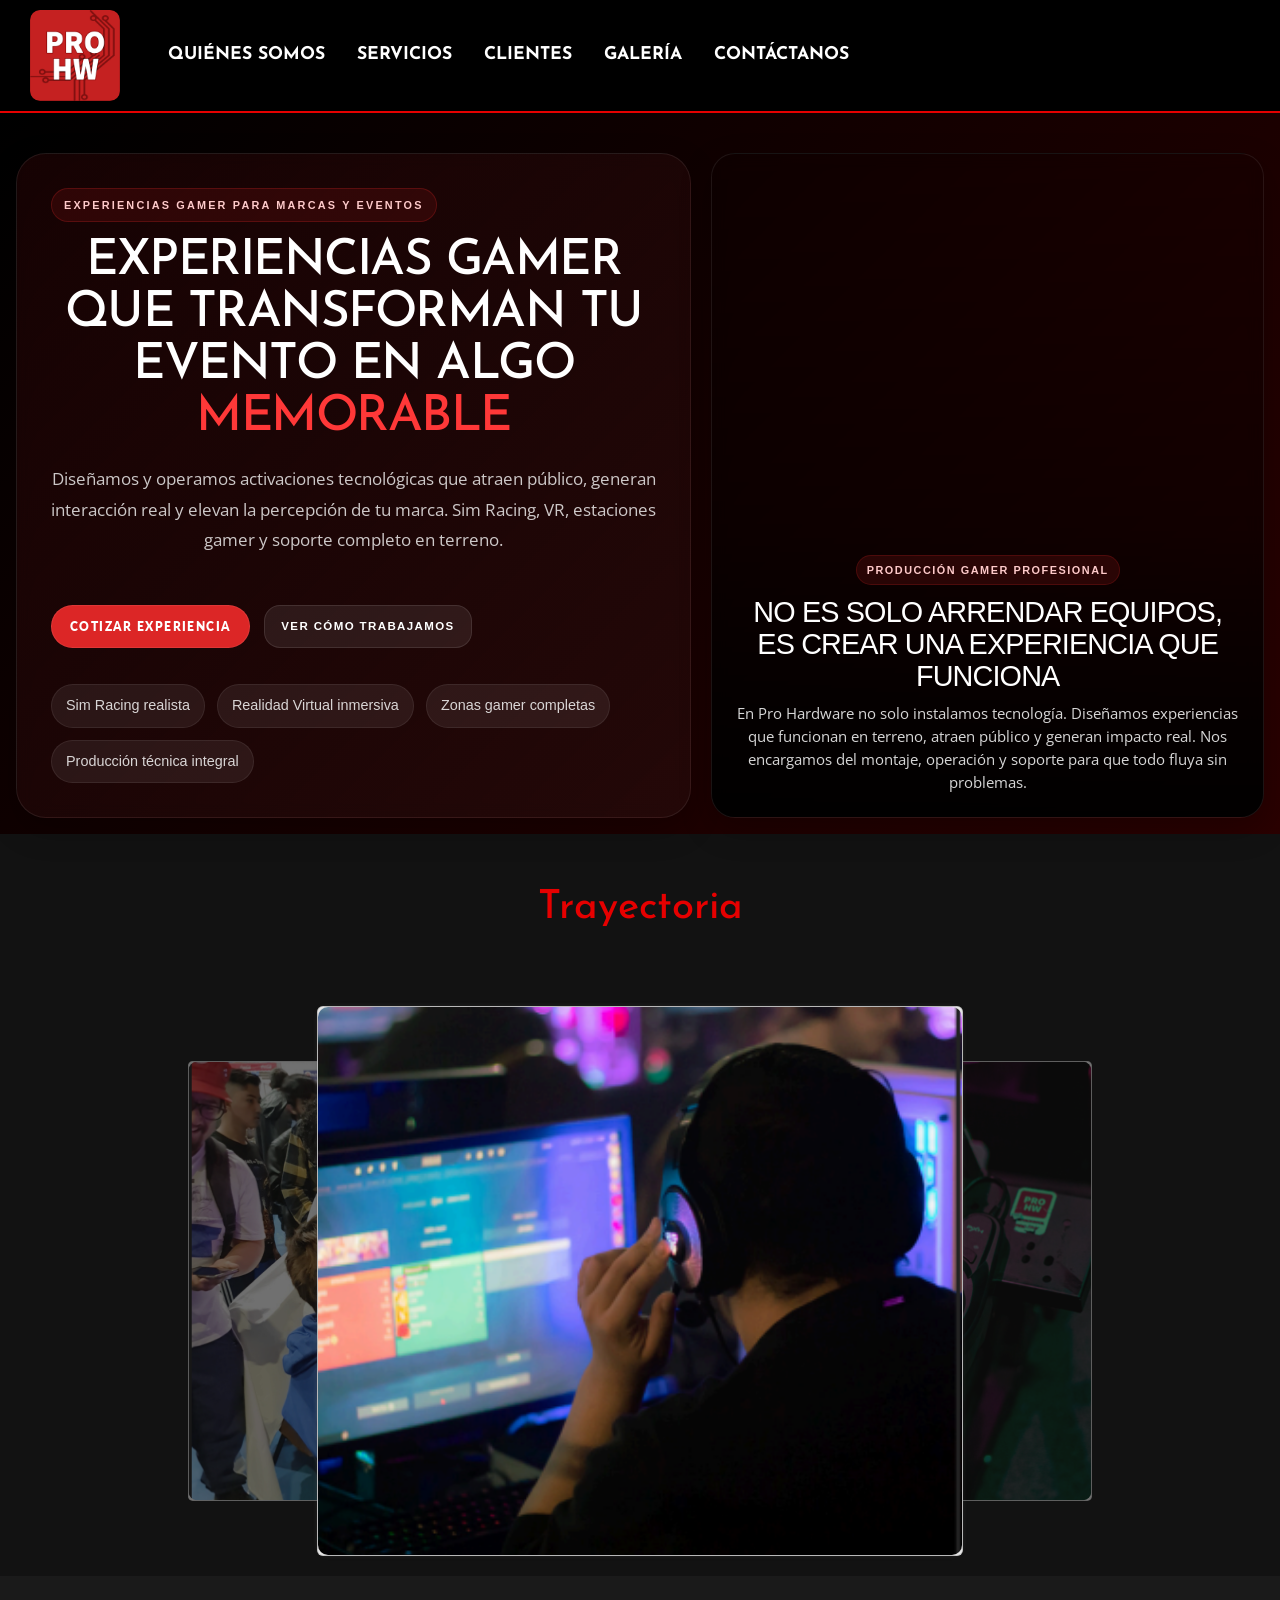
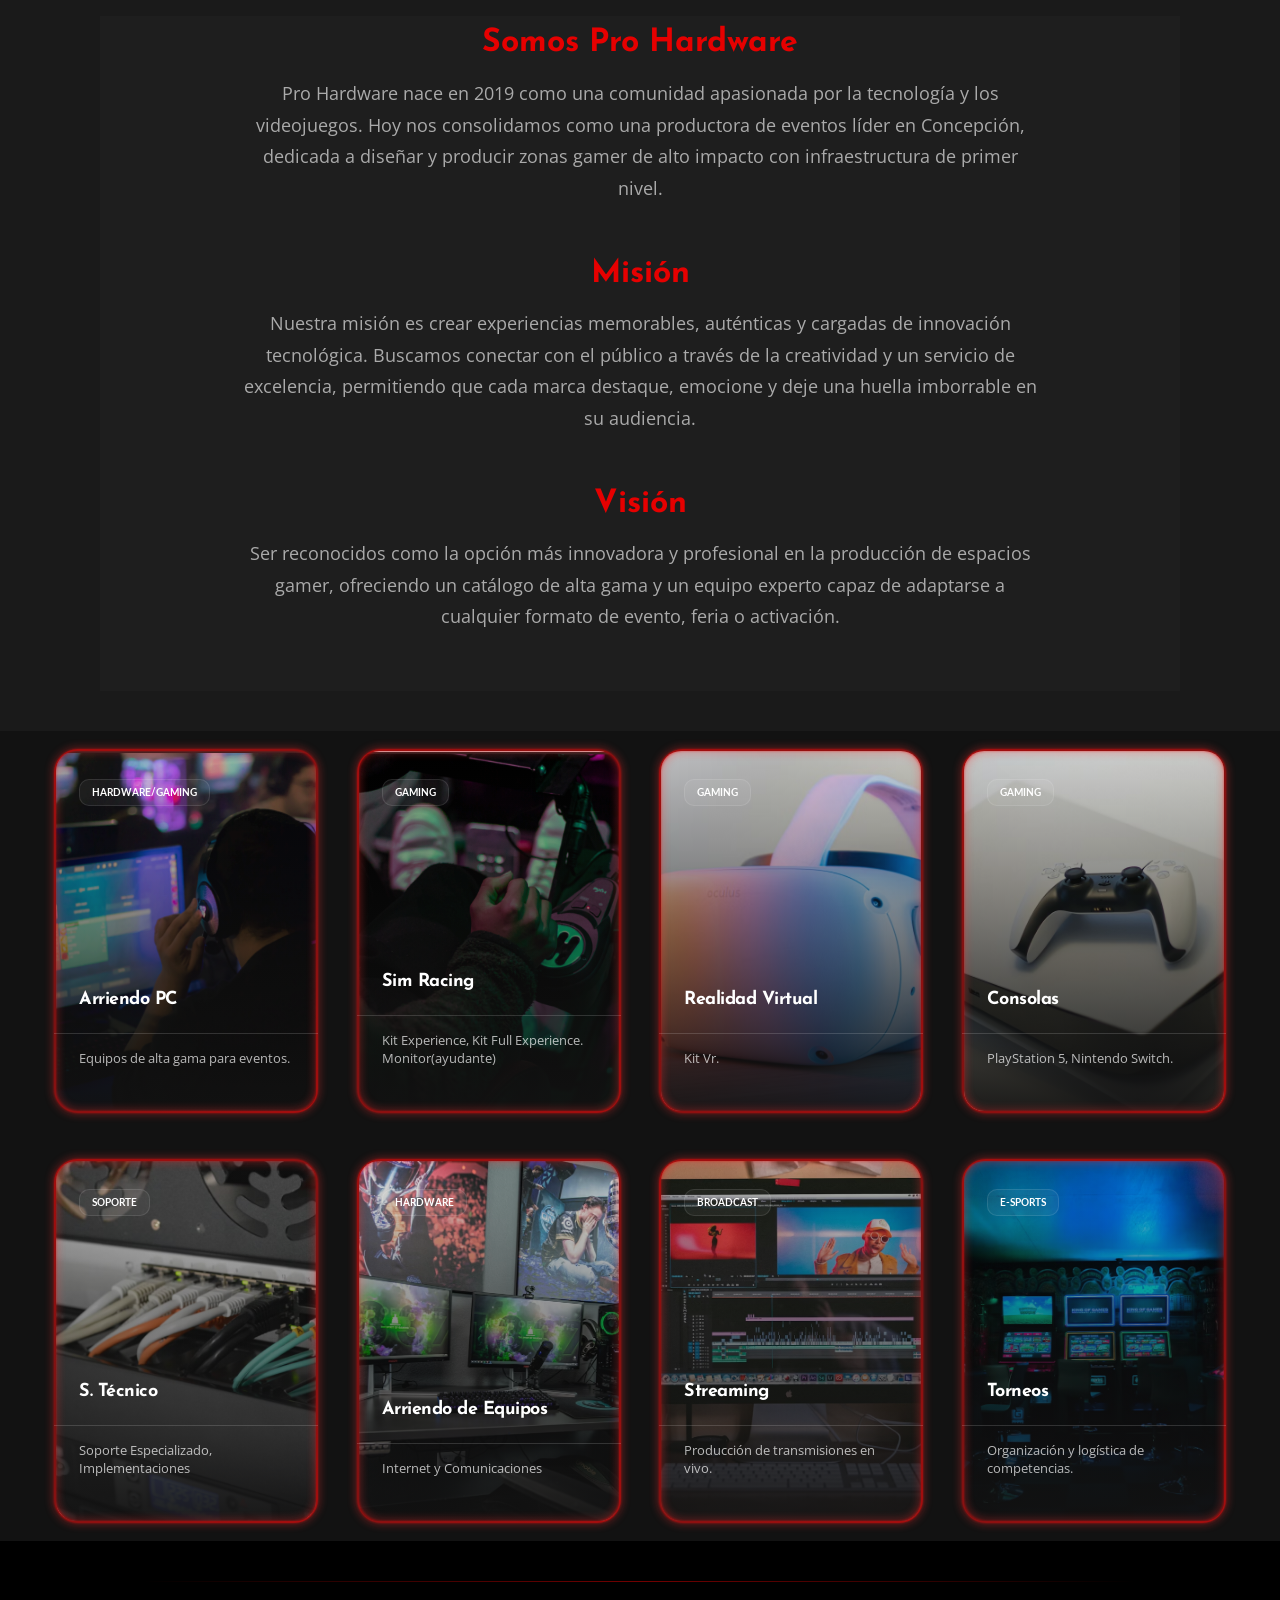
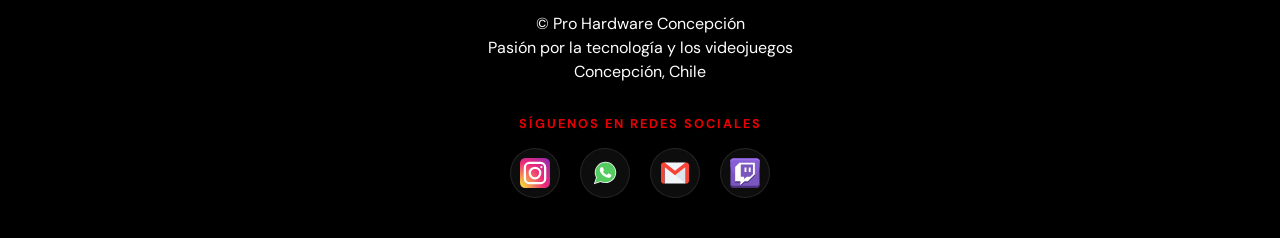
==== commit d5874bc6: "arreglo logo" ====
--- a/index.html
+++ b/index.html
@@ -19,8 +19,8 @@
 <body>
 
      <nav class="navbar navbar-expand-lg sticky-top p-0" style="background-color: #000000; border-bottom: 2px solid #e60000;">
-        <a class="navbar-brand p-0" href="index.html" style="margin-left: 30px; width: 300px; max-width: 300px; flex: 0 0 300px;">
-            <img src=img\LOGO.webp alt="Pro Hardware" width="40">
+        <a class="navbar-brand p-0" href="index.html" style="margin-left: 30px; width: 90px !important; display: block !important; flex: 0 0 90px !important;">
+            <img src="img/LOGO.webp" alt="Pro Hardware" style="width: 90px !important; min-width: 90px !important; height: auto !important; display: block !important; max-width: none !important;">
         </a>
 
         <button class="navbar-toggler me-2" type="button" data-bs-toggle="collapse" data-bs-target="#navbarNavDropdown" aria-controls="navbarNavDropdown" aria-expanded="false" aria-label="Toggle navigation" style="border-color: #e60000;">
--- a/css/carrousel.css
+++ b/css/carrousel.css
@@ -53,7 +53,7 @@
 }
 
 img { 
-    width: 20%;
+    width: 100%;
     height: 100%;
     border-radius: 10px;
     object-fit: cover;
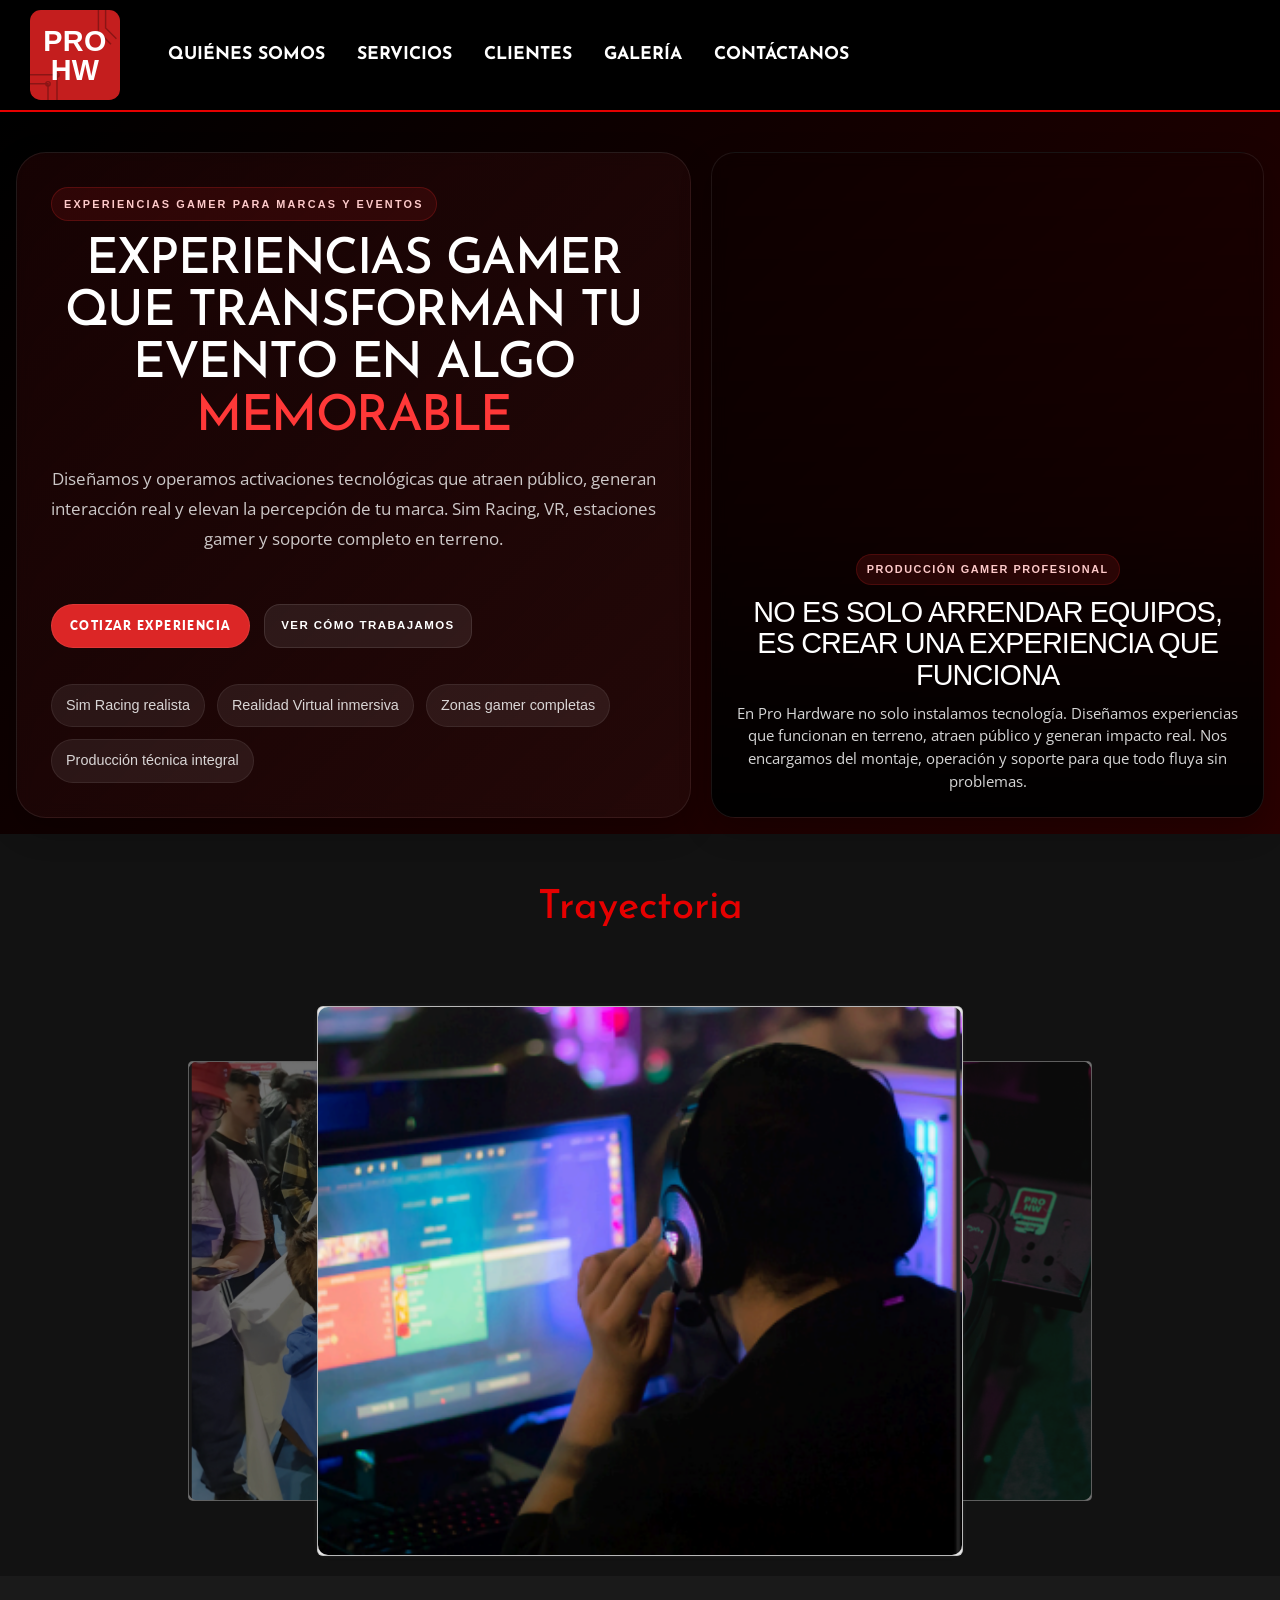
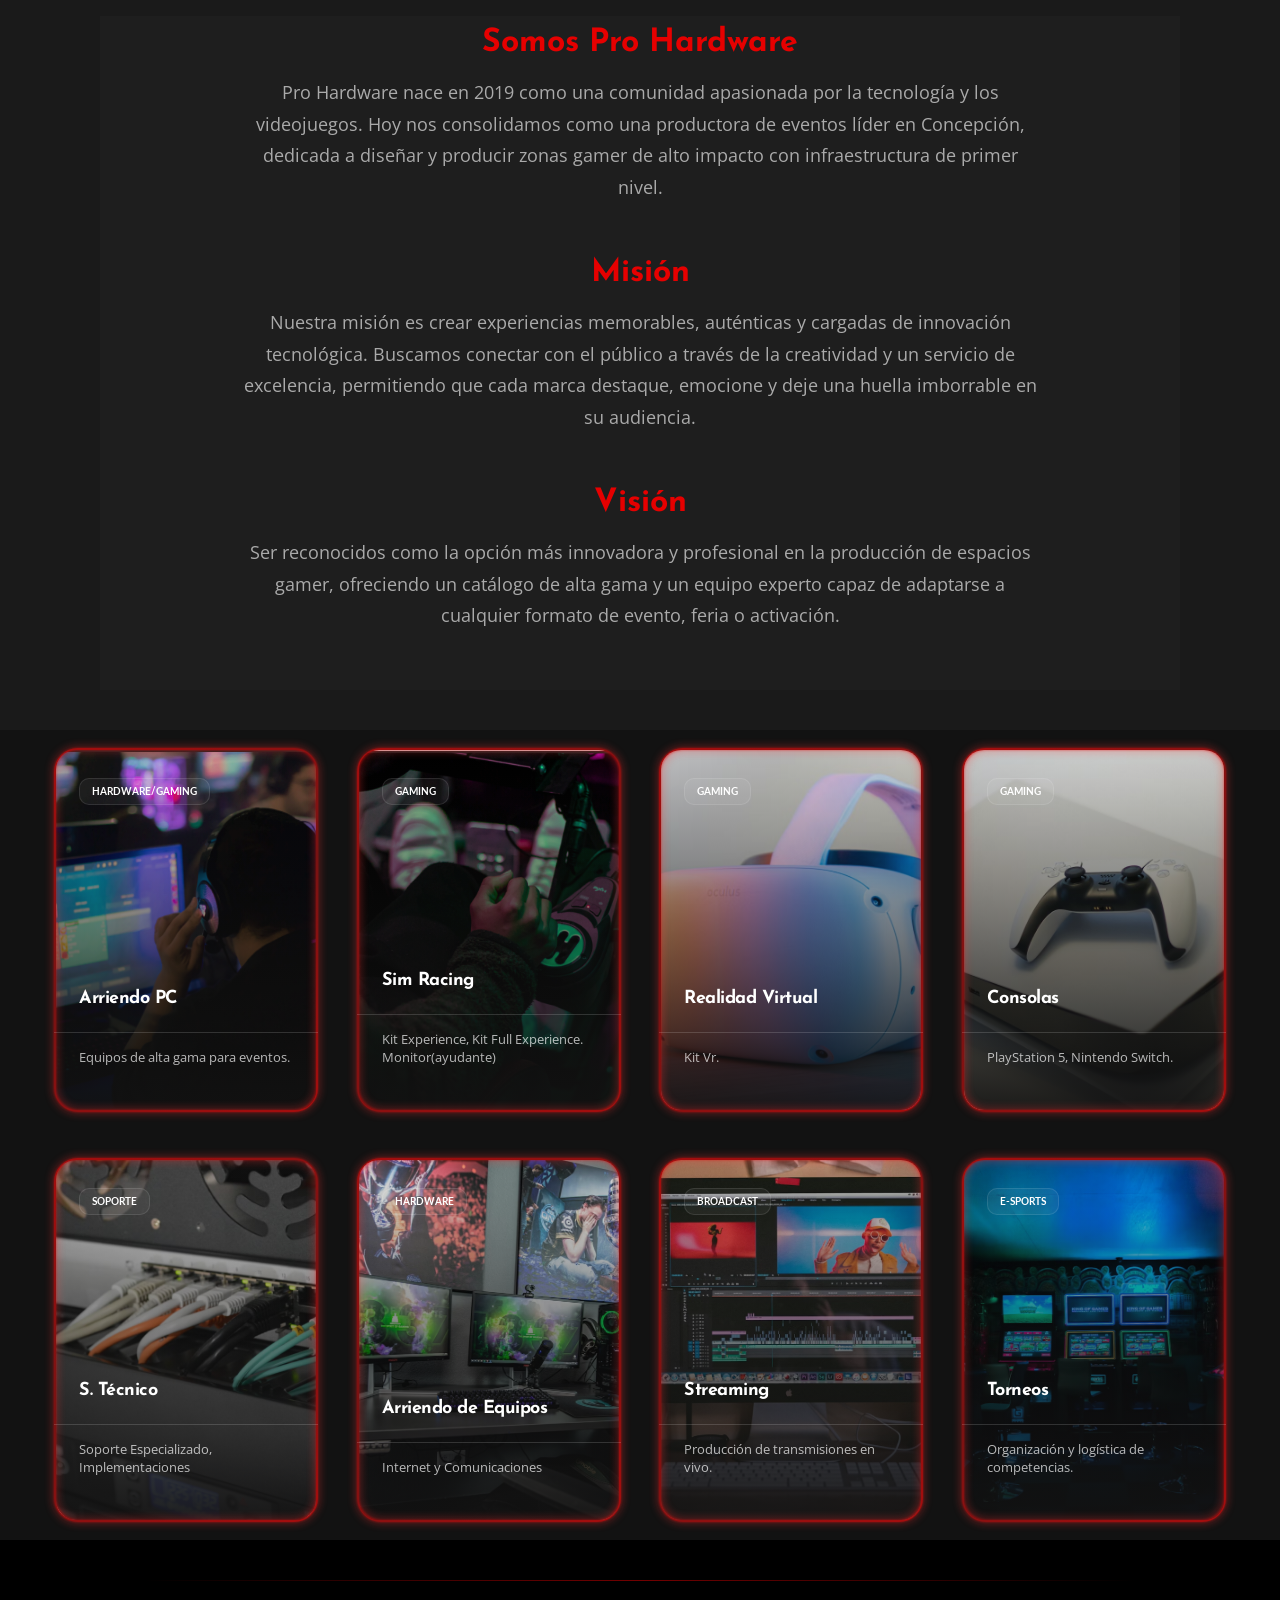
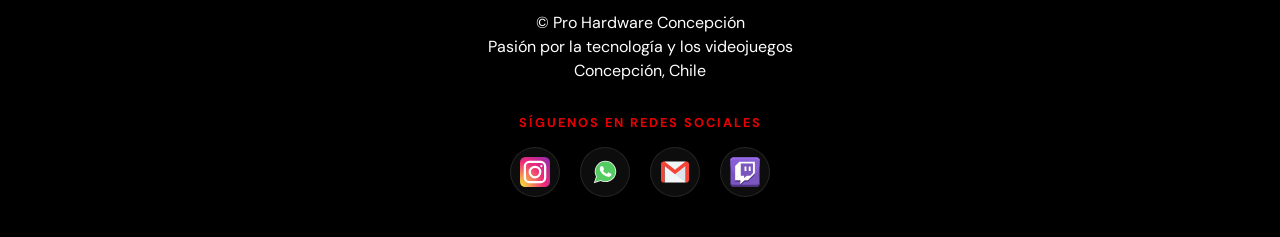
==== commit ad2f6b35: "Cambio del formato del logo a SVG" ====
--- a/index.html
+++ b/index.html
@@ -19,8 +19,20 @@
 <body>
 
      <nav class="navbar navbar-expand-lg sticky-top p-0" style="background-color: #000000; border-bottom: 2px solid #e60000;">
-        <a class="navbar-brand p-0" href="index.html" style="margin-left: 30px; width: 90px !important; display: block !important; flex: 0 0 90px !important;">
-            <img src="img/LOGO.webp" alt="Pro Hardware" style="width: 90px !important; min-width: 90px !important; height: auto !important; display: block !important; max-width: none !important;">
+        <a class="navbar-brand p-0" href="index.html" style="margin-left: 30px;">
+            <svg width="90" height="90" viewBox="0 0 500 500" xmlns="http://www.w3.org/2000/svg">
+                <rect width="500" height="500" rx="60" ry="60" fill="#c41e1e"/>
+                <g stroke="#8b1515" stroke-width="8" fill="none">
+                    <path d="M420 0 L420 100 L480 160" />
+                    <path d="M380 0 L380 120 L450 190" />
+                    <path d="M0 360 L150 360 L150 500" />
+                    <path d="M0 410 L100 410 L100 500" />
+                    <circle cx="150" cy="360" r="12" stroke="#8b1515" />
+                    <circle cx="100" cy="410" r="12" stroke="#8b1515" />
+                </g>
+                <text x="50%" y="45%" text-anchor="middle" font-family="Arial, sans-serif" font-weight="bold" font-size="160" fill="white" style="letter-spacing: 2px;">PRO</text>
+                <text x="50%" y="78%" text-anchor="middle" font-family="Arial, sans-serif" font-weight="bold" font-size="160" fill="white" style="letter-spacing: 2px;">HW</text>
+            </svg>
         </a>
 
         <button class="navbar-toggler me-2" type="button" data-bs-toggle="collapse" data-bs-target="#navbarNavDropdown" aria-controls="navbarNavDropdown" aria-expanded="false" aria-label="Toggle navigation" style="border-color: #e60000;">
--- a/css/general.css
+++ b/css/general.css
@@ -757,4 +757,56 @@
 
 .p-0{
  padding: 5px 0px !important ;
+}
+
+@media (max-width: 920px) {
+    header {
+        overflow-x: hidden; 
+    }
+    
+    .hero-container {
+        display: flex !important;
+        flex-direction: column !important; 
+        width: 100% !important;
+        margin: 0 !important;
+        gap: 20px !important;
+    }
+
+    /* El bloque de texto se adapta al contenido */
+    .hero-copy {
+        width: 100% !important;
+        box-sizing: border-box !important;
+        padding: 24px 15px !important; 
+        min-height: auto !important; 
+    }
+
+    /* A LA TARJETA DE IMAGEN LE DEVOLVEMOS SU ALTURA */
+    .hero-card {
+        width: 100% !important;
+        box-sizing: border-box !important;
+        min-height: 380px !important;
+    }
+
+    .hero-copy h1 {
+        font-size: 2.2rem !important; 
+        word-wrap: break-word !important; 
+        line-height: 1.2 !important;
+    }
+
+    .hero-actions {
+        display: flex !important;
+        flex-direction: column !important; 
+        width: 100% !important;
+        gap: 12px !important;
+    }
+
+    .hero-actions .btn, 
+    .hero-actions .btn-secondary {
+        width: 100% !important; 
+        text-align: center !important;
+    }
+    
+    .hero-tags {
+        justify-content: center !important;
+    }
 }
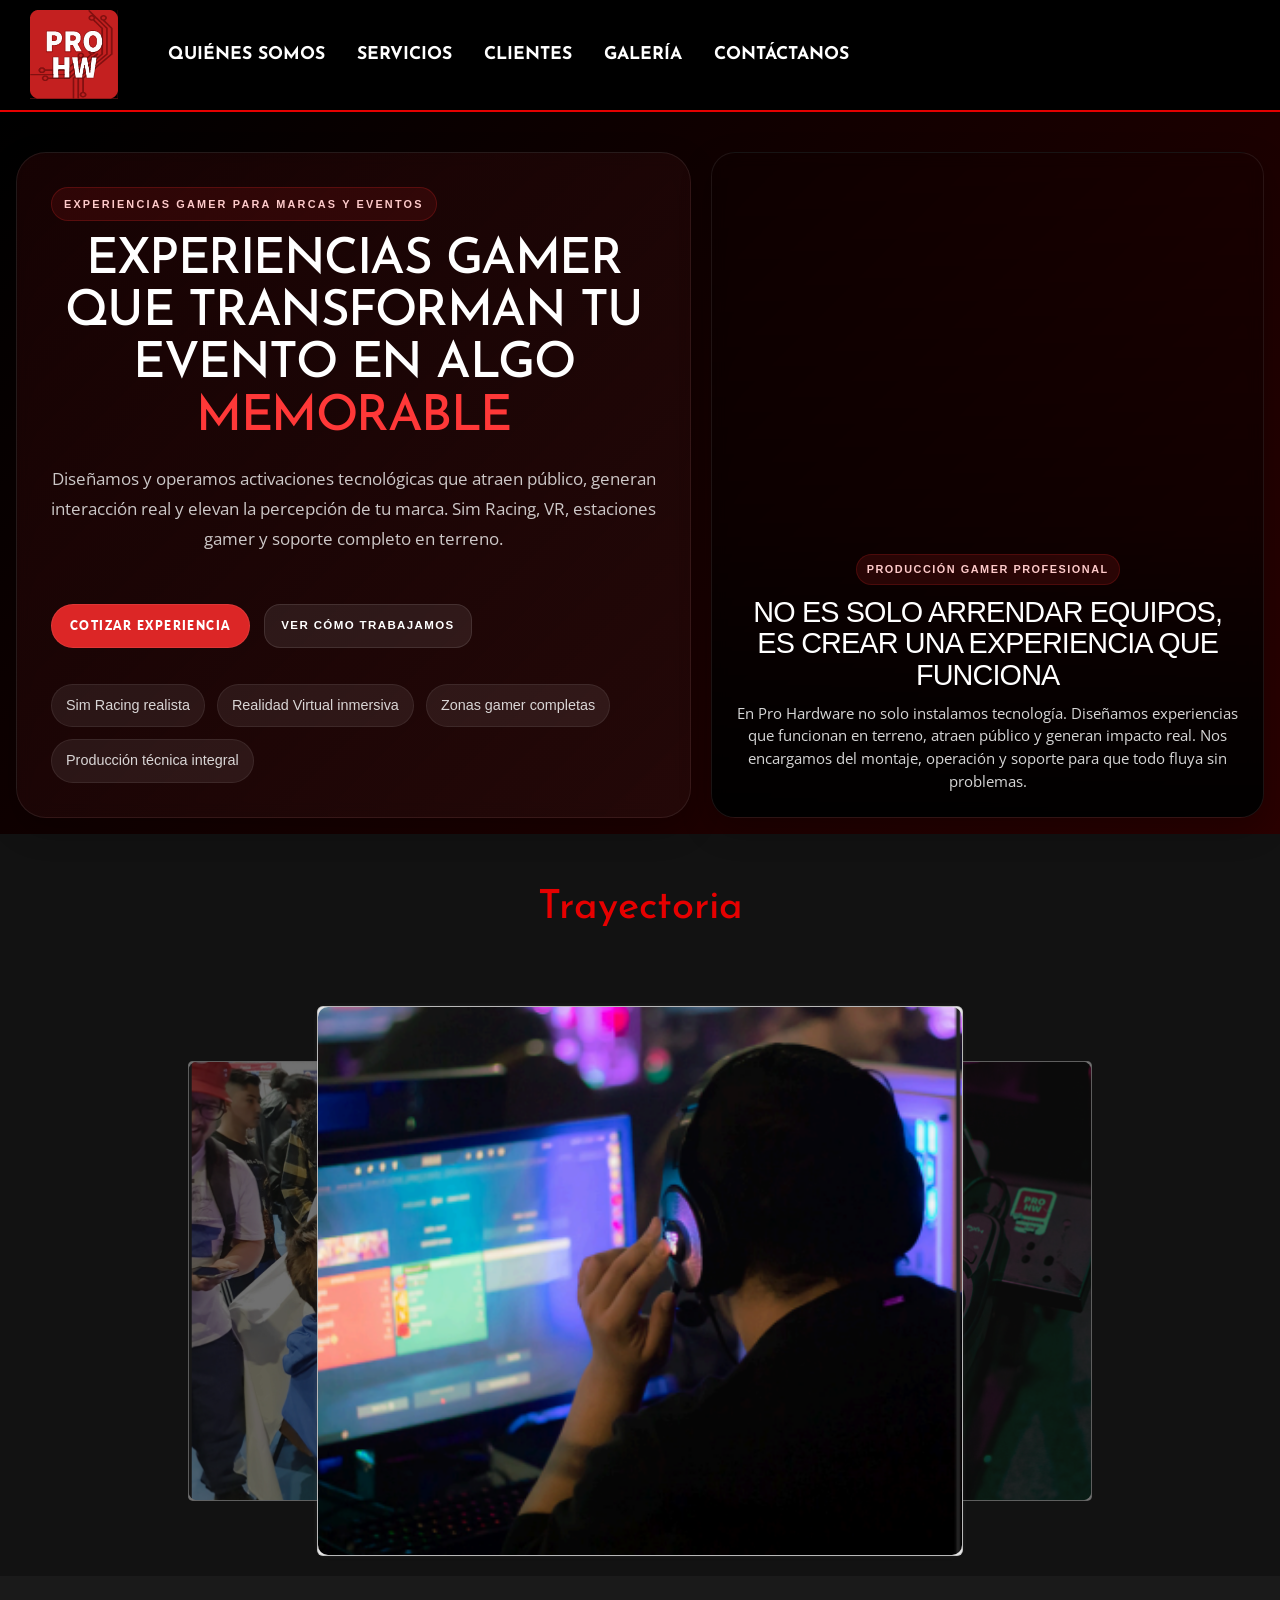
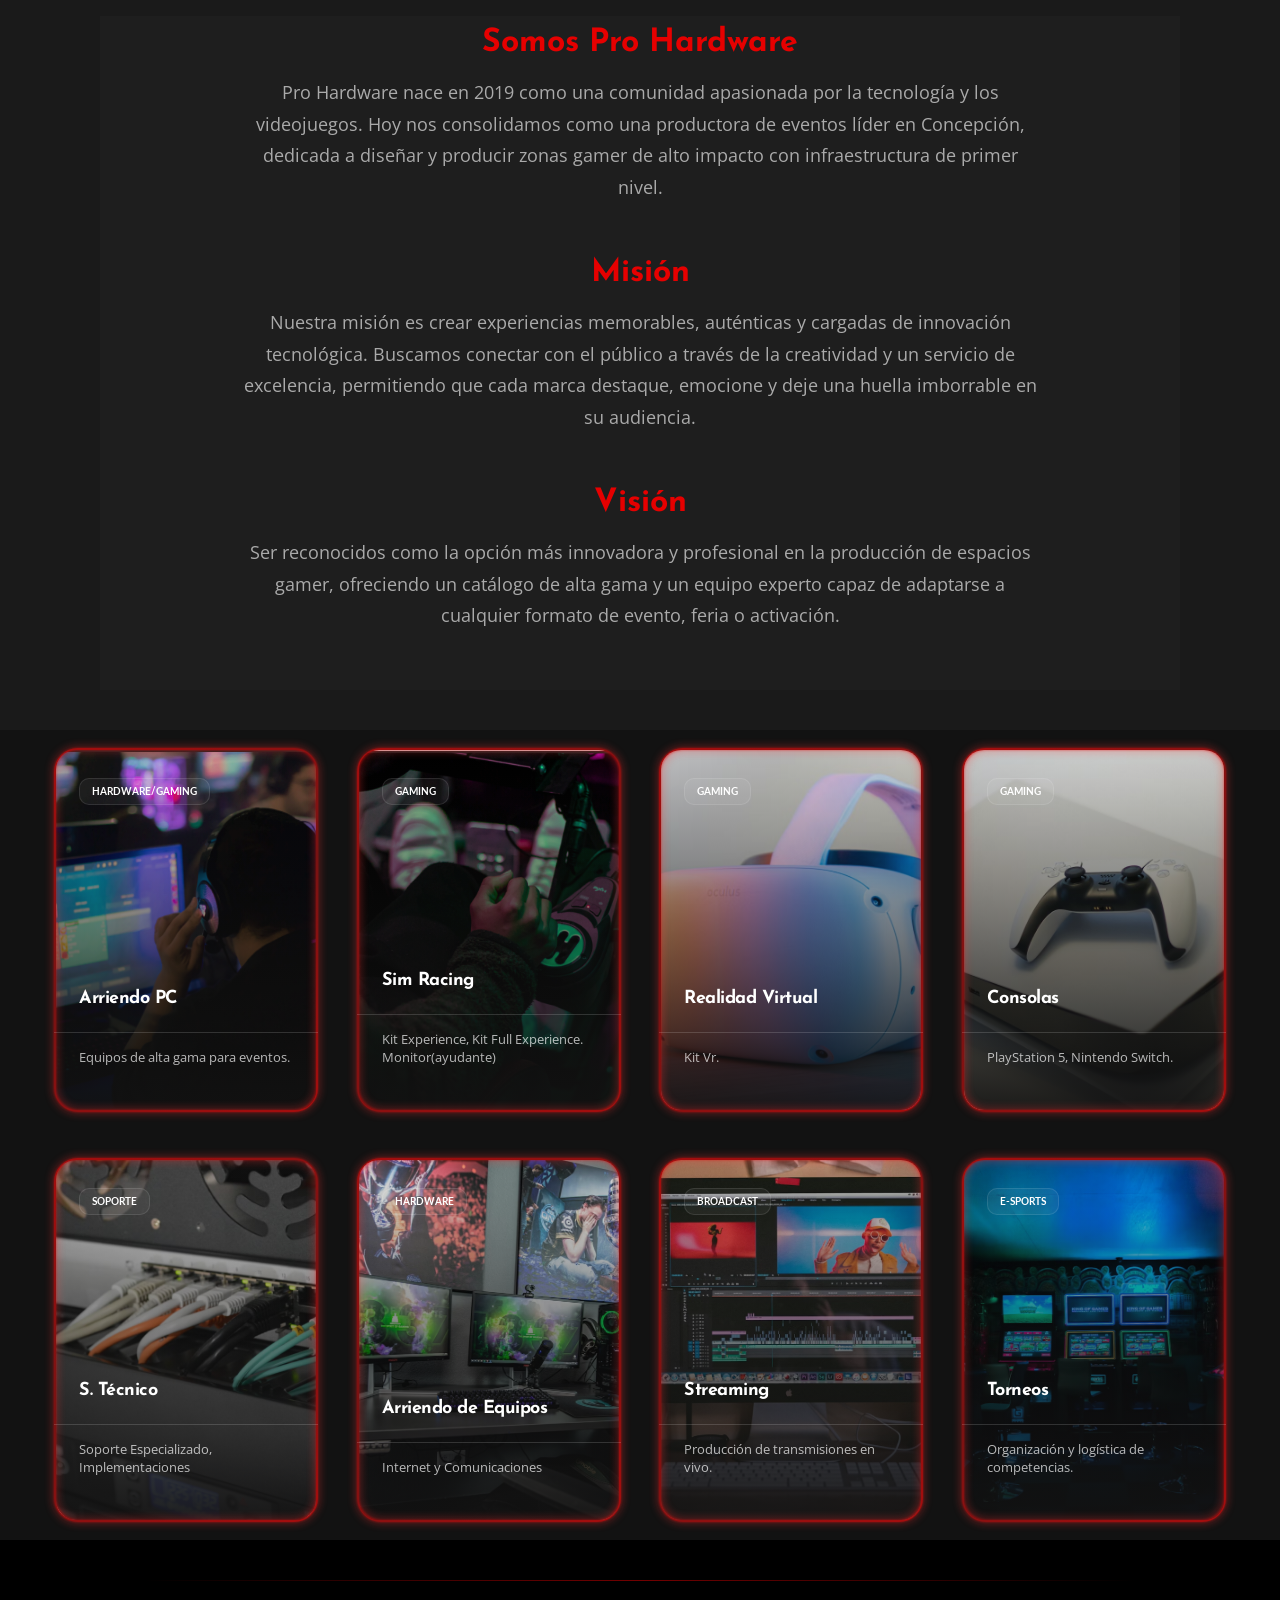
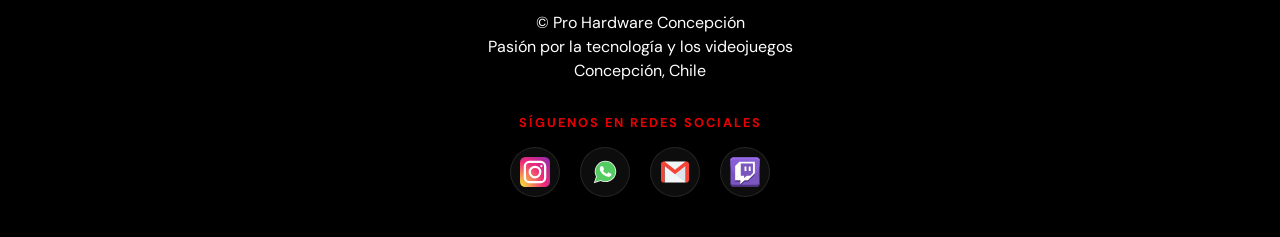
==== commit 747675e2: "Cambio del formato del logo a SVG" ====
--- a/index.html
+++ b/index.html
@@ -20,18 +20,125 @@
 
      <nav class="navbar navbar-expand-lg sticky-top p-0" style="background-color: #000000; border-bottom: 2px solid #e60000;">
         <a class="navbar-brand p-0" href="index.html" style="margin-left: 30px;">
-            <svg width="90" height="90" viewBox="0 0 500 500" xmlns="http://www.w3.org/2000/svg">
-                <rect width="500" height="500" rx="60" ry="60" fill="#c41e1e"/>
-                <g stroke="#8b1515" stroke-width="8" fill="none">
-                    <path d="M420 0 L420 100 L480 160" />
-                    <path d="M380 0 L380 120 L450 190" />
-                    <path d="M0 360 L150 360 L150 500" />
-                    <path d="M0 410 L100 410 L100 500" />
-                    <circle cx="150" cy="360" r="12" stroke="#8b1515" />
-                    <circle cx="100" cy="410" r="12" stroke="#8b1515" />
-                </g>
-                <text x="50%" y="45%" text-anchor="middle" font-family="Arial, sans-serif" font-weight="bold" font-size="160" fill="white" style="letter-spacing: 2px;">PRO</text>
-                <text x="50%" y="78%" text-anchor="middle" font-family="Arial, sans-serif" font-weight="bold" font-size="160" fill="white" style="letter-spacing: 2px;">HW</text>
+            <svg version="1.1" xmlns="http://www.w3.org/2000/svg" width="90" height="90 " viewBox="0 0 500 500" fill="#c41e1e">
+                <path d="M0,0 L488,0 L488,492 L0,492 Z " fill="#C42020" transform="translate(0,0)"/>
+                <path d="M0,0 L157,0 L157,492 L-331,492 L-331,362 L-330,362 L-330,361 L-329,361 L-329,362 L-206,362 L-206,375 L-228,375 L-228,374 L-229,374 L-229,373 L-230,373 L-230,371 L-231,371 L-231,369 L-232,369 L-232,368 L-234,368 L-234,367 L-235,367 L-235,366 L-237,366 L-237,365 L-240,365 L-240,364 L-254,364 L-254,365 L-256,365 L-256,366 L-258,366 L-258,367 L-259,367 L-259,368 L-260,368 L-260,369 L-261,369 L-261,370 L-262,370 L-262,371 L-263,371 L-263,373 L-264,373 L-264,374 L-265,374 L-265,383 L-264,383 L-264,385 L-263,385 L-263,387 L-262,387 L-262,388 L-261,388 L-261,389 L-260,389 L-260,390 L-259,390 L-259,391 L-258,391 L-258,392 L-256,392 L-256,393 L-254,393 L-254,394 L-252,394 L-252,395 L-243,395 L-243,394 L-239,394 L-239,393 L-237,393 L-237,392 L-235,392 L-235,391 L-234,391 L-234,390 L-232,390 L-232,389 L-231,389 L-231,387 L-230,387 L-230,386 L-229,386 L-229,384 L-228,384 L-228,383 L-113,383 L-113,382 L-112,382 L-112,381 L-111,381 L-111,380 L-110,380 L-110,379 L-108,379 L-108,378 L-107,378 L-107,377 L-106,377 L-106,376 L-105,376 L-105,375 L-103,375 L-103,374 L-102,374 L-102,373 L-101,373 L-101,372 L-100,372 L-100,371 L-99,371 L-99,370 L-97,370 L-97,369 L-96,369 L-96,368 L-95,368 L-95,367 L-94,367 L-94,366 L-93,366 L-93,365 L-91,365 L-91,364 L-90,364 L-90,363 L-89,363 L-89,362 L-88,362 L-88,361 L-87,361 L-87,360 L-86,360 L-86,359 L-84,359 L-84,360 L-83,360 L-83,369 L-85,369 L-85,370 L-86,370 L-86,371 L-87,371 L-87,372 L-88,372 L-88,373 L-90,373 L-90,374 L-91,374 L-91,375 L-92,375 L-92,376 L-93,376 L-93,377 L-94,377 L-94,489 L-93,489 L-93,490 L-86,490 L-86,489 L-85,489 L-85,381 L-84,381 L-84,380 L-83,380 L-83,379 L-82,379 L-82,378 L-80,378 L-80,379 L-78,379 L-78,380 L-68,380 L-68,488 L-67,488 L-67,489 L-66,489 L-66,490 L-60,490 L-60,489 L-59,489 L-59,488 L-58,488 L-58,380 L-41,380 L-41,455 L-42,455 L-42,456 L-45,456 L-45,457 L-47,457 L-47,458 L-48,458 L-48,459 L-50,459 L-50,460 L-51,460 L-51,461 L-52,461 L-52,463 L-53,463 L-53,465 L-54,465 L-54,466 L-55,466 L-55,474 L-54,474 L-54,476 L-53,476 L-53,478 L-52,478 L-52,480 L-51,480 L-51,481 L-50,481 L-50,482 L-48,482 L-48,483 L-47,483 L-47,484 L-45,484 L-45,485 L-43,485 L-43,486 L-31,486 L-31,485 L-28,485 L-28,484 L-26,484 L-26,483 L-24,483 L-24,482 L-23,482 L-23,481 L-22,481 L-22,480 L-21,480 L-21,479 L-20,479 L-20,478 L-19,478 L-19,476 L-18,476 L-18,474 L-17,474 L-17,467 L-18,467 L-18,465 L-19,465 L-19,463 L-20,463 L-20,462 L-21,462 L-21,461 L-22,461 L-22,460 L-23,460 L-23,459 L-24,459 L-24,458 L-25,458 L-25,457 L-27,457 L-27,456 L-30,456 L-30,455 L-31,455 L-31,380 L-30,380 L-30,379 L-28,379 L-28,378 L-27,378 L-27,377 L-26,377 L-26,376 L-25,376 L-25,375 L-24,375 L-24,374 L-23,374 L-23,373 L-21,373 L-21,372 L-19,372 L-19,378 L-18,378 L-18,379 L24,379 L24,378 L25,378 L25,371 L26,371 L26,365 L27,365 L27,360 L28,360 L28,353 L29,353 L29,349 L30,349 L30,343 L31,343 L31,334 L32,334 L32,329 L33,329 L33,326 L34,326 L34,325 L35,325 L35,324 L37,324 L37,323 L38,323 L38,322 L39,322 L39,321 L40,321 L40,320 L41,320 L41,319 L43,319 L43,318 L44,318 L44,317 L45,317 L45,316 L46,316 L46,315 L47,315 L47,314 L49,314 L49,313 L50,313 L50,312 L51,312 L51,311 L52,311 L52,310 L53,310 L53,309 L54,309 L54,308 L56,308 L56,307 L57,307 L57,306 L58,306 L58,305 L59,305 L59,304 L60,304 L60,303 L62,303 L62,302 L63,302 L63,301 L64,301 L64,300 L65,300 L65,299 L66,299 L66,298 L68,298 L68,297 L69,297 L69,296 L70,296 L70,295 L71,295 L71,294 L72,294 L72,293 L73,293 L73,292 L75,292 L75,291 L76,291 L76,290 L77,290 L77,289 L78,289 L78,288 L79,288 L79,287 L81,287 L81,286 L82,286 L82,285 L83,285 L83,284 L84,284 L84,283 L85,283 L85,282 L87,282 L87,281 L88,281 L88,280 L89,280 L89,279 L90,279 L90,278 L91,278 L91,277 L92,277 L92,276 L94,276 L94,275 L95,275 L95,274 L96,274 L96,273 L97,273 L97,272 L98,272 L98,271 L100,271 L100,270 L101,270 L101,269 L102,269 L102,268 L103,268 L103,267 L104,267 L104,266 L105,266 L105,265 L107,265 L107,264 L108,264 L108,263 L109,263 L109,262 L110,262 L110,261 L111,261 L111,260 L113,260 L113,259 L114,259 L114,258 L115,258 L115,257 L116,257 L116,256 L117,256 L117,255 L119,255 L119,254 L120,254 L120,253 L121,253 L121,252 L122,252 L122,251 L123,251 L123,250 L125,250 L125,249 L126,249 L126,248 L127,248 L127,247 L128,247 L128,100 L127,100 L127,99 L126,99 L126,98 L125,98 L125,97 L124,97 L124,96 L123,96 L123,95 L122,95 L122,94 L121,94 L121,93 L120,93 L120,92 L119,92 L119,91 L118,91 L118,90 L117,90 L117,89 L116,89 L116,88 L115,88 L115,87 L114,87 L114,86 L113,86 L113,85 L112,85 L112,84 L111,84 L111,83 L110,83 L110,82 L109,82 L109,81 L108,81 L108,80 L107,80 L107,79 L106,79 L106,78 L105,78 L105,77 L104,77 L104,76 L103,76 L103,75 L102,75 L102,74 L101,74 L101,73 L100,73 L100,72 L99,72 L99,71 L98,71 L98,70 L97,70 L97,69 L96,69 L96,68 L95,68 L95,67 L94,67 L94,66 L93,66 L93,65 L92,65 L92,64 L91,64 L91,63 L90,63 L90,62 L89,62 L89,61 L88,61 L88,60 L87,60 L87,59 L86,59 L86,58 L87,58 L87,57 L89,57 L89,56 L90,56 L90,55 L91,55 L91,54 L92,54 L92,53 L93,53 L93,52 L94,52 L94,50 L95,50 L95,48 L96,48 L96,39 L95,39 L95,37 L94,37 L94,36 L93,36 L93,34 L92,34 L92,33 L90,33 L90,32 L89,32 L89,31 L87,31 L87,30 L85,30 L85,29 L82,29 L82,28 L74,28 L74,29 L69,29 L69,30 L68,30 L68,31 L66,31 L66,32 L65,32 L65,33 L63,33 L63,34 L62,34 L62,35 L61,35 L61,37 L60,37 L60,39 L59,39 L59,49 L60,49 L60,51 L61,51 L61,52 L62,52 L62,54 L64,54 L64,55 L65,55 L65,56 L66,56 L66,57 L68,57 L68,58 L70,58 L70,59 L73,59 L73,60 L74,60 L74,61 L75,61 L75,62 L76,62 L76,63 L77,63 L77,64 L78,64 L78,65 L79,65 L79,66 L80,66 L80,67 L81,67 L81,68 L82,68 L82,69 L84,69 L84,70 L85,70 L85,71 L86,71 L86,72 L87,72 L87,73 L88,73 L88,74 L89,74 L89,75 L90,75 L90,76 L91,76 L91,77 L92,77 L92,78 L93,78 L93,79 L94,79 L94,80 L95,80 L95,81 L96,81 L96,82 L97,82 L97,83 L98,83 L98,84 L99,84 L99,85 L100,85 L100,86 L101,86 L101,87 L102,87 L102,88 L103,88 L103,89 L104,89 L104,90 L105,90 L105,91 L106,91 L106,92 L107,92 L107,93 L108,93 L108,94 L109,94 L109,95 L110,95 L110,96 L111,96 L111,97 L112,97 L112,98 L113,98 L113,99 L114,99 L114,100 L115,100 L115,101 L116,101 L116,102 L117,102 L117,103 L118,103 L118,244 L117,244 L117,245 L115,245 L115,246 L114,246 L114,247 L113,247 L113,248 L112,248 L112,249 L111,249 L111,250 L109,250 L109,251 L108,251 L108,252 L107,252 L107,253 L106,253 L106,254 L105,254 L105,255 L104,255 L104,256 L102,256 L102,257 L101,257 L101,258 L100,258 L100,259 L99,259 L99,260 L98,260 L98,261 L96,261 L96,262 L95,262 L95,263 L94,263 L94,264 L93,264 L93,265 L92,265 L92,266 L90,266 L90,267 L89,267 L89,268 L88,268 L88,269 L87,269 L87,270 L86,270 L86,271 L84,271 L84,272 L83,272 L83,273 L82,273 L82,274 L81,274 L81,275 L80,275 L80,276 L78,276 L78,277 L77,277 L77,278 L76,278 L76,279 L75,279 L75,280 L74,280 L74,281 L73,281 L73,282 L71,282 L71,283 L70,283 L70,284 L69,284 L69,285 L68,285 L68,286 L67,286 L67,287 L65,287 L65,288 L64,288 L64,289 L63,289 L63,290 L62,290 L62,291 L61,291 L61,292 L59,292 L59,293 L58,293 L58,294 L57,294 L57,295 L56,295 L56,296 L55,296 L55,297 L53,297 L53,298 L52,298 L52,299 L51,299 L51,300 L50,300 L50,301 L49,301 L49,302 L47,302 L47,303 L46,303 L46,304 L45,304 L45,305 L44,305 L44,306 L43,306 L43,307 L42,307 L42,308 L40,308 L40,309 L39,309 L39,310 L38,310 L38,311 L37,311 L37,312 L36,312 L36,304 L37,304 L37,300 L38,300 L38,299 L40,299 L40,298 L41,298 L41,297 L42,297 L42,296 L43,296 L43,295 L45,295 L45,294 L46,294 L46,293 L47,293 L47,292 L48,292 L48,291 L49,291 L49,290 L50,290 L50,289 L52,289 L52,288 L53,288 L53,287 L54,287 L54,286 L55,286 L55,285 L56,285 L56,284 L58,284 L58,283 L59,283 L59,282 L60,282 L60,281 L61,281 L61,280 L62,280 L62,279 L63,279 L63,278 L65,278 L65,277 L66,277 L66,276 L67,276 L67,275 L68,275 L68,274 L69,274 L69,273 L71,273 L71,272 L72,272 L72,271 L73,271 L73,270 L74,270 L74,269 L75,269 L75,268 L77,268 L77,267 L78,267 L78,266 L79,266 L79,265 L80,265 L80,264 L81,264 L81,263 L82,263 L82,262 L84,262 L84,261 L85,261 L85,260 L86,260 L86,259 L87,259 L87,258 L88,258 L88,257 L90,257 L90,256 L91,256 L91,255 L92,255 L92,254 L93,254 L93,253 L94,253 L94,252 L96,252 L96,251 L97,251 L97,250 L98,250 L98,249 L99,249 L99,248 L100,248 L100,247 L101,247 L101,99 L100,99 L100,98 L99,98 L99,97 L98,97 L98,96 L97,96 L97,95 L96,95 L96,94 L95,94 L95,93 L94,93 L94,92 L93,92 L93,91 L91,91 L91,90 L90,90 L90,89 L89,89 L89,88 L88,88 L88,87 L87,87 L87,86 L86,86 L86,85 L85,85 L85,84 L84,84 L84,83 L83,83 L83,82 L82,82 L82,81 L81,81 L81,80 L80,80 L80,79 L79,79 L79,78 L78,78 L78,77 L77,77 L77,76 L76,76 L76,75 L75,75 L75,74 L74,74 L74,73 L73,73 L73,72 L72,72 L72,71 L71,71 L71,70 L70,70 L70,69 L69,69 L69,68 L68,68 L68,67 L67,67 L67,66 L66,66 L66,65 L65,65 L65,64 L64,64 L64,63 L63,63 L63,62 L62,62 L62,61 L61,61 L61,60 L60,60 L60,59 L59,59 L59,58 L58,58 L58,57 L57,57 L57,56 L56,56 L56,55 L55,55 L55,54 L54,54 L54,53 L53,53 L53,52 L52,52 L52,51 L51,51 L51,50 L50,50 L50,49 L49,49 L49,48 L48,48 L48,47 L47,47 L47,46 L46,46 L46,45 L45,45 L45,44 L44,44 L44,43 L43,43 L43,42 L42,42 L42,41 L40,41 L40,40 L39,40 L39,39 L38,39 L38,38 L37,38 L37,37 L36,37 L36,36 L35,36 L35,35 L34,35 L34,34 L33,34 L33,33 L32,33 L32,32 L31,32 L31,31 L30,31 L30,30 L29,30 L29,29 L28,29 L28,28 L27,28 L27,27 L26,27 L26,26 L25,26 L25,25 L24,25 L24,24 L23,24 L23,23 L22,23 L22,22 L21,22 L21,21 L20,21 L20,20 L19,20 L19,19 L18,19 L18,18 L17,18 L17,17 L16,17 L16,16 L15,16 L15,15 L14,15 L14,14 L13,14 L13,13 L12,13 L12,12 L11,12 L11,11 L10,11 L10,10 L9,10 L9,9 L8,9 L8,8 L7,8 L7,7 L6,7 L6,6 L5,6 L5,5 L4,5 L4,4 L3,4 L3,3 L2,3 L2,2 L1,2 L1,1 L0,1 Z " fill="#C42020" transform="translate(331,0)"/>
+                <path d="M0,0 L4,0 L4,1 L5,1 L5,2 L6,2 L6,3 L7,3 L7,4 L8,4 L8,5 L9,5 L9,6 L10,6 L10,7 L11,7 L11,8 L12,8 L12,9 L13,9 L13,10 L14,10 L14,11 L15,11 L15,12 L16,12 L16,13 L17,13 L17,14 L18,14 L18,15 L19,15 L19,16 L20,16 L20,17 L21,17 L21,18 L22,18 L22,19 L23,19 L23,20 L24,20 L24,21 L25,21 L25,22 L26,22 L26,23 L27,23 L27,24 L28,24 L28,25 L29,25 L29,26 L30,26 L30,27 L31,27 L31,28 L32,28 L32,29 L33,29 L33,30 L34,30 L34,31 L35,31 L35,32 L36,32 L36,33 L37,33 L37,34 L38,34 L38,35 L39,35 L39,36 L40,36 L40,37 L41,37 L41,38 L42,38 L42,39 L43,39 L43,40 L44,40 L44,41 L46,41 L46,42 L47,42 L47,43 L48,43 L48,44 L49,44 L49,45 L50,45 L50,46 L51,46 L51,47 L52,47 L52,48 L53,48 L53,49 L54,49 L54,50 L55,50 L55,51 L56,51 L56,52 L57,52 L57,53 L58,53 L58,54 L59,54 L59,55 L60,55 L60,56 L61,56 L61,57 L62,57 L62,58 L63,58 L63,59 L64,59 L64,60 L65,60 L65,61 L66,61 L66,62 L67,62 L67,63 L68,63 L68,64 L69,64 L69,65 L70,65 L70,66 L71,66 L71,67 L72,67 L72,68 L73,68 L73,69 L74,69 L74,70 L75,70 L75,71 L76,71 L76,72 L77,72 L77,73 L78,73 L78,74 L79,74 L79,75 L80,75 L80,76 L81,76 L81,77 L82,77 L82,78 L83,78 L83,79 L84,79 L84,80 L85,80 L85,81 L86,81 L86,82 L87,82 L87,83 L88,83 L88,84 L89,84 L89,85 L90,85 L90,86 L91,86 L91,87 L92,87 L92,88 L93,88 L93,89 L94,89 L94,90 L95,90 L95,91 L97,91 L97,92 L98,92 L98,93 L99,93 L99,94 L100,94 L100,95 L101,95 L101,96 L102,96 L102,97 L103,97 L103,98 L104,98 L104,99 L105,99 L105,247 L104,247 L104,248 L103,248 L103,249 L102,249 L102,250 L101,250 L101,251 L100,251 L100,252 L98,252 L98,253 L97,253 L97,254 L96,254 L96,255 L95,255 L95,256 L94,256 L94,257 L92,257 L92,258 L91,258 L91,259 L90,259 L90,260 L89,260 L89,261 L88,261 L88,262 L86,262 L86,263 L85,263 L85,264 L84,264 L84,265 L83,265 L83,266 L82,266 L82,267 L81,267 L81,268 L79,268 L79,269 L78,269 L78,270 L77,270 L77,271 L76,271 L76,272 L75,272 L75,273 L73,273 L73,274 L72,274 L72,275 L71,275 L71,276 L70,276 L70,277 L69,277 L69,278 L67,278 L67,279 L66,279 L66,280 L65,280 L65,281 L64,281 L64,282 L63,282 L63,283 L62,283 L62,284 L60,284 L60,285 L59,285 L59,286 L58,286 L58,287 L57,287 L57,288 L56,288 L56,289 L54,289 L54,290 L53,290 L53,291 L52,291 L52,292 L51,292 L51,293 L50,293 L50,294 L49,294 L49,295 L47,295 L47,296 L46,296 L46,297 L45,297 L45,298 L44,298 L44,299 L42,299 L42,294 L43,294 L43,289 L41,289 L41,290 L40,290 L40,291 L39,291 L39,298 L38,298 L38,304 L37,304 L37,309 L36,309 L36,315 L35,315 L35,321 L34,321 L34,326 L33,326 L33,335 L32,335 L32,341 L31,341 L31,346 L30,346 L30,352 L29,352 L29,358 L28,358 L28,364 L27,364 L27,369 L26,369 L26,376 L-12,376 L-12,372 L-13,372 L-13,368 L-14,368 L-14,363 L-15,363 L-15,356 L-16,356 L-16,352 L-17,352 L-17,343 L-18,343 L-18,339 L-19,339 L-19,333 L-20,333 L-20,328 L-21,328 L-21,323 L-22,323 L-22,314 L-23,314 L-23,306 L-24,306 L-24,305 L-25,305 L-25,309 L-26,309 L-26,317 L-27,317 L-27,322 L-28,322 L-28,327 L-29,327 L-29,334 L-30,334 L-30,340 L-31,340 L-31,344 L-32,344 L-32,349 L-33,349 L-33,356 L-34,356 L-34,362 L-35,362 L-35,368 L-36,368 L-36,375 L-37,375 L-37,376 L-74,376 L-74,371 L-75,371 L-75,365 L-76,365 L-76,359 L-77,359 L-77,353 L-78,353 L-78,346 L-79,346 L-79,339 L-80,339 L-80,334 L-81,334 L-81,327 L-82,327 L-82,323 L-83,323 L-83,318 L-84,318 L-84,311 L-85,311 L-85,307 L-86,307 L-86,298 L-87,298 L-87,294 L-89,294 L-89,295 L-90,295 L-90,296 L-91,296 L-91,293 L-92,293 L-92,287 L-93,287 L-93,281 L-94,281 L-94,273 L-95,273 L-95,267 L-96,267 L-96,261 L-95,261 L-95,260 L-62,260 L-62,258 L-63,258 L-63,247 L-62,247 L-62,246 L-61,246 L-61,244 L-60,244 L-60,243 L-59,243 L-59,242 L-58,242 L-58,241 L-57,241 L-57,240 L-55,240 L-55,239 L-53,239 L-53,238 L-51,238 L-51,237 L-40,237 L-40,238 L-37,238 L-37,239 L-35,239 L-35,240 L-33,240 L-33,241 L-32,241 L-32,242 L-30,242 L-30,244 L-29,244 L-29,245 L-28,245 L-28,247 L-27,247 L-27,250 L-26,250 L-26,257 L-27,257 L-27,259 L-28,259 L-28,260 L-8,260 L-8,259 L-7,259 L-7,258 L-6,258 L-6,257 L-4,257 L-4,256 L-3,256 L-3,255 L-2,255 L-2,254 L-1,254 L-1,253 L0,253 L0,252 L2,252 L2,251 L3,251 L3,250 L4,250 L4,249 L5,249 L5,248 L6,248 L6,247 L7,247 L7,246 L5,246 L5,245 L4,245 L4,244 L3,244 L3,243 L2,243 L2,242 L1,242 L1,241 L0,241 L0,239 L-1,239 L-1,237 L-2,237 L-2,231 L-4,231 L-4,230 L-5,230 L-5,229 L-7,229 L-7,228 L-8,228 L-8,227 L-10,227 L-10,226 L-11,226 L-11,225 L-12,225 L-12,224 L-13,224 L-13,223 L-14,223 L-14,222 L-15,222 L-15,221 L-16,221 L-16,220 L-17,220 L-17,219 L-18,219 L-18,218 L-19,218 L-19,217 L-20,217 L-20,215 L-21,215 L-21,214 L-22,214 L-22,212 L-23,212 L-23,211 L-24,211 L-24,209 L-25,209 L-25,207 L-26,207 L-26,204 L-27,204 L-27,201 L-28,201 L-28,198 L-29,198 L-29,194 L-30,194 L-30,191 L-31,191 L-31,184 L-32,184 L-32,163 L-31,163 L-31,158 L-30,158 L-30,153 L-29,153 L-29,150 L-28,150 L-28,147 L-27,147 L-27,144 L-26,144 L-26,142 L-25,142 L-25,140 L-24,140 L-24,138 L-23,138 L-23,136 L-22,136 L-22,135 L-21,135 L-21,134 L-20,134 L-20,132 L-19,132 L-19,131 L-18,131 L-18,130 L-17,130 L-17,129 L-16,129 L-16,128 L-15,128 L-15,127 L-14,127 L-14,126 L-13,126 L-13,125 L-12,125 L-12,124 L-11,124 L-11,123 L-9,123 L-9,122 L-8,122 L-8,121 L-6,121 L-6,120 L-4,120 L-4,119 L-2,119 L-2,118 L0,118 L0,117 L2,117 L2,116 L5,116 L5,115 L8,115 L8,114 L12,114 L12,113 L30,113 L30,114 L37,114 L37,115 L40,115 L40,116 L43,116 L43,117 L46,117 L46,118 L48,118 L48,119 L50,119 L50,120 L52,120 L52,121 L53,121 L53,122 L55,122 L55,123 L56,123 L56,124 L57,124 L57,125 L59,125 L59,126 L60,126 L60,127 L61,127 L61,128 L62,128 L62,129 L63,129 L63,130 L64,130 L64,132 L65,132 L65,133 L66,133 L66,134 L67,134 L67,136 L68,136 L68,137 L69,137 L69,103 L68,103 L68,102 L67,102 L67,101 L66,101 L66,100 L65,100 L65,99 L64,99 L64,98 L63,98 L63,97 L62,97 L62,96 L61,96 L61,95 L60,95 L60,94 L59,94 L59,93 L58,93 L58,92 L57,92 L57,91 L56,91 L56,90 L55,90 L55,89 L54,89 L54,88 L53,88 L53,87 L52,87 L52,86 L51,86 L51,85 L50,85 L50,84 L49,84 L49,83 L48,83 L48,82 L47,82 L47,81 L46,81 L46,80 L45,80 L45,79 L44,79 L44,78 L43,78 L43,77 L42,77 L42,76 L41,76 L41,75 L40,75 L40,74 L39,74 L39,73 L38,73 L38,72 L37,72 L37,71 L36,71 L36,70 L35,70 L35,69 L33,69 L33,68 L32,68 L32,67 L31,67 L31,66 L30,66 L30,65 L29,65 L29,64 L28,64 L28,63 L27,63 L27,62 L26,62 L26,61 L25,61 L25,60 L24,60 L24,59 L21,59 L21,60 L13,60 L13,59 L9,59 L9,58 L7,58 L7,57 L5,57 L5,56 L4,56 L4,55 L3,55 L3,54 L2,54 L2,53 L1,53 L1,52 L0,52 L0,51 L-1,51 L-1,48 L-2,48 L-2,39 L-1,39 L-1,37 L0,37 L0,36 L1,36 L1,34 L2,34 L2,33 L4,33 L4,32 L5,32 L5,31 L7,31 L7,30 L8,30 L8,29 L11,29 L11,28 L18,28 L18,27 L17,27 L17,26 L16,26 L16,25 L15,25 L15,24 L14,24 L14,23 L13,23 L13,22 L12,22 L12,21 L11,21 L11,20 L10,20 L10,19 L9,19 L9,18 L8,18 L8,17 L7,17 L7,16 L6,16 L6,15 L5,15 L5,14 L4,14 L4,13 L3,13 L3,12 L2,12 L2,11 L1,11 L1,10 L0,10 L0,9 L-1,9 L-1,7 L-2,7 L-2,6 L-3,6 L-3,3 L-2,3 L-2,2 L-1,2 L-1,1 L0,1 Z " fill="#810F0F" transform="translate(327,0)"/>
+                <path d="M0,0 L8,0 L8,1 L11,1 L11,2 L13,2 L13,3 L15,3 L15,4 L16,4 L16,5 L18,5 L18,6 L19,6 L19,8 L20,8 L20,9 L21,9 L21,11 L22,11 L22,20 L21,20 L21,22 L20,22 L20,24 L19,24 L19,25 L18,25 L18,26 L17,26 L17,27 L16,27 L16,28 L15,28 L15,29 L13,29 L13,30 L12,30 L12,31 L13,31 L13,32 L14,32 L14,33 L15,33 L15,34 L16,34 L16,35 L17,35 L17,36 L18,36 L18,37 L19,37 L19,38 L20,38 L20,39 L21,39 L21,40 L22,40 L22,41 L23,41 L23,42 L24,42 L24,43 L25,43 L25,44 L26,44 L26,45 L27,45 L27,46 L28,46 L28,47 L29,47 L29,48 L30,48 L30,49 L31,49 L31,50 L32,50 L32,51 L33,51 L33,52 L34,52 L34,53 L35,53 L35,54 L36,54 L36,55 L37,55 L37,56 L38,56 L38,57 L39,57 L39,58 L40,58 L40,59 L41,59 L41,60 L42,60 L42,61 L43,61 L43,62 L44,62 L44,63 L45,63 L45,64 L46,64 L46,65 L47,65 L47,66 L48,66 L48,67 L49,67 L49,68 L50,68 L50,69 L51,69 L51,70 L52,70 L52,71 L53,71 L53,72 L54,72 L54,219 L53,219 L53,220 L52,220 L52,221 L51,221 L51,222 L49,222 L49,223 L48,223 L48,224 L47,224 L47,225 L46,225 L46,226 L45,226 L45,227 L43,227 L43,228 L42,228 L42,229 L41,229 L41,230 L40,230 L40,231 L39,231 L39,232 L37,232 L37,233 L36,233 L36,234 L35,234 L35,235 L34,235 L34,236 L33,236 L33,237 L31,237 L31,238 L30,238 L30,239 L29,239 L29,240 L28,240 L28,241 L27,241 L27,242 L26,242 L26,243 L24,243 L24,244 L23,244 L23,245 L22,245 L22,246 L21,246 L21,247 L20,247 L20,248 L18,248 L18,249 L17,249 L17,250 L16,250 L16,251 L15,251 L15,252 L14,252 L14,253 L13,253 L13,254 L11,254 L11,255 L10,255 L10,256 L9,256 L9,257 L8,257 L8,258 L7,258 L7,259 L5,259 L5,260 L4,260 L4,261 L3,261 L3,262 L2,262 L2,263 L1,263 L1,264 L-1,264 L-1,265 L-2,265 L-2,266 L-3,266 L-3,267 L-4,267 L-4,268 L-5,268 L-5,269 L-6,269 L-6,270 L-8,270 L-8,271 L-9,271 L-9,272 L-10,272 L-10,273 L-11,273 L-11,274 L-12,274 L-12,275 L-14,275 L-14,276 L-15,276 L-15,277 L-16,277 L-16,278 L-17,278 L-17,279 L-18,279 L-18,280 L-20,280 L-20,281 L-21,281 L-21,282 L-22,282 L-22,283 L-23,283 L-23,284 L-24,284 L-24,285 L-25,285 L-25,286 L-27,286 L-27,287 L-28,287 L-28,288 L-29,288 L-29,289 L-30,289 L-30,290 L-31,290 L-31,291 L-33,291 L-33,292 L-34,292 L-34,293 L-35,293 L-35,294 L-36,294 L-36,295 L-37,295 L-37,296 L-39,296 L-39,297 L-40,297 L-40,298 L-41,298 L-41,301 L-42,301 L-42,306 L-43,306 L-43,315 L-44,315 L-44,321 L-45,321 L-45,325 L-46,325 L-46,332 L-47,332 L-47,337 L-48,337 L-48,343 L-49,343 L-49,350 L-50,350 L-50,351 L-92,351 L-92,350 L-93,350 L-93,344 L-95,344 L-95,345 L-97,345 L-97,346 L-98,346 L-98,347 L-99,347 L-99,348 L-100,348 L-100,349 L-101,349 L-101,350 L-102,350 L-102,351 L-104,351 L-104,352 L-105,352 L-105,427 L-104,427 L-104,428 L-101,428 L-101,429 L-99,429 L-99,430 L-98,430 L-98,431 L-97,431 L-97,432 L-96,432 L-96,433 L-95,433 L-95,434 L-94,434 L-94,435 L-93,435 L-93,437 L-92,437 L-92,439 L-91,439 L-91,446 L-92,446 L-92,448 L-93,448 L-93,450 L-94,450 L-94,451 L-95,451 L-95,452 L-96,452 L-96,453 L-97,453 L-97,454 L-98,454 L-98,455 L-100,455 L-100,456 L-102,456 L-102,457 L-105,457 L-105,458 L-117,458 L-117,457 L-119,457 L-119,456 L-121,456 L-121,455 L-122,455 L-122,454 L-124,454 L-124,453 L-125,453 L-125,452 L-126,452 L-126,450 L-127,450 L-127,448 L-128,448 L-128,446 L-129,446 L-129,438 L-128,438 L-128,437 L-127,437 L-127,435 L-126,435 L-126,433 L-125,433 L-125,432 L-124,432 L-124,431 L-122,431 L-122,430 L-121,430 L-121,429 L-119,429 L-119,428 L-116,428 L-116,427 L-115,427 L-115,352 L-132,352 L-132,460 L-133,460 L-133,461 L-134,461 L-134,462 L-140,462 L-140,461 L-141,461 L-141,460 L-142,460 L-142,352 L-152,352 L-152,351 L-154,351 L-154,350 L-156,350 L-156,351 L-157,351 L-157,352 L-158,352 L-158,353 L-159,353 L-159,461 L-160,461 L-160,462 L-167,462 L-167,461 L-168,461 L-168,349 L-167,349 L-167,348 L-166,348 L-166,347 L-165,347 L-165,346 L-164,346 L-164,345 L-162,345 L-162,344 L-161,344 L-161,343 L-160,343 L-160,342 L-159,342 L-159,341 L-157,341 L-157,332 L-158,332 L-158,331 L-160,331 L-160,332 L-161,332 L-161,333 L-162,333 L-162,334 L-163,334 L-163,335 L-164,335 L-164,336 L-165,336 L-165,337 L-167,337 L-167,338 L-168,338 L-168,339 L-169,339 L-169,340 L-170,340 L-170,341 L-171,341 L-171,342 L-173,342 L-173,343 L-174,343 L-174,344 L-175,344 L-175,345 L-176,345 L-176,346 L-177,346 L-177,347 L-179,347 L-179,348 L-180,348 L-180,349 L-181,349 L-181,350 L-182,350 L-182,351 L-184,351 L-184,352 L-185,352 L-185,353 L-186,353 L-186,354 L-187,354 L-187,355 L-302,355 L-302,356 L-303,356 L-303,358 L-304,358 L-304,359 L-305,359 L-305,361 L-306,361 L-306,362 L-308,362 L-308,363 L-309,363 L-309,364 L-311,364 L-311,365 L-313,365 L-313,366 L-317,366 L-317,367 L-326,367 L-326,366 L-328,366 L-328,365 L-330,365 L-330,364 L-332,364 L-332,363 L-333,363 L-333,362 L-334,362 L-334,361 L-335,361 L-335,360 L-336,360 L-336,359 L-337,359 L-337,357 L-338,357 L-338,355 L-339,355 L-339,346 L-338,346 L-338,345 L-337,345 L-337,343 L-336,343 L-336,342 L-335,342 L-335,341 L-334,341 L-334,340 L-333,340 L-333,339 L-332,339 L-332,338 L-330,338 L-330,337 L-328,337 L-328,336 L-314,336 L-314,337 L-311,337 L-311,338 L-309,338 L-309,339 L-308,339 L-308,340 L-306,340 L-306,341 L-305,341 L-305,343 L-304,343 L-304,345 L-303,345 L-303,346 L-302,346 L-302,347 L-280,347 L-280,334 L-403,334 L-403,333 L-404,333 L-404,330 L-403,330 L-403,329 L-402,329 L-402,328 L-280,328 L-280,311 L-321,311 L-321,313 L-322,313 L-322,315 L-323,315 L-323,316 L-324,316 L-324,317 L-325,317 L-325,318 L-326,318 L-326,319 L-328,319 L-328,320 L-329,320 L-329,321 L-332,321 L-332,322 L-346,322 L-346,321 L-348,321 L-348,320 L-349,320 L-349,319 L-351,319 L-351,318 L-352,318 L-352,317 L-353,317 L-353,316 L-354,316 L-354,315 L-355,315 L-355,313 L-356,313 L-356,311 L-357,311 L-357,302 L-356,302 L-356,300 L-355,300 L-355,298 L-354,298 L-354,297 L-353,297 L-353,296 L-352,296 L-352,295 L-350,295 L-350,294 L-349,294 L-349,293 L-347,293 L-347,292 L-343,292 L-343,291 L-333,291 L-333,292 L-330,292 L-330,293 L-328,293 L-328,294 L-327,294 L-327,295 L-325,295 L-325,296 L-324,296 L-324,297 L-323,297 L-323,299 L-322,299 L-322,300 L-321,300 L-321,302 L-319,302 L-319,303 L-280,303 L-280,235 L-279,235 L-279,233 L-278,233 L-278,232 L-245,232 L-245,233 L-244,233 L-244,274 L-217,274 L-217,233 L-216,233 L-216,232 L-183,232 L-183,233 L-182,233 L-182,234 L-181,234 L-181,278 L-180,278 L-180,277 L-178,277 L-178,276 L-177,276 L-177,275 L-176,275 L-176,274 L-175,274 L-175,273 L-174,273 L-174,272 L-172,272 L-172,271 L-171,271 L-171,270 L-170,270 L-170,269 L-169,269 L-169,268 L-168,268 L-168,267 L-167,267 L-167,266 L-165,266 L-165,270 L-164,270 L-164,279 L-163,279 L-163,283 L-162,283 L-162,290 L-161,290 L-161,295 L-160,295 L-160,299 L-159,299 L-159,306 L-158,306 L-158,311 L-157,311 L-157,318 L-156,318 L-156,325 L-155,325 L-155,331 L-154,331 L-154,337 L-153,337 L-153,343 L-152,343 L-152,348 L-115,348 L-115,347 L-114,347 L-114,340 L-113,340 L-113,334 L-112,334 L-112,328 L-111,328 L-111,321 L-110,321 L-110,316 L-109,316 L-109,312 L-108,312 L-108,306 L-107,306 L-107,299 L-106,299 L-106,294 L-105,294 L-105,289 L-104,289 L-104,281 L-103,281 L-103,277 L-102,277 L-102,278 L-101,278 L-101,286 L-100,286 L-100,295 L-99,295 L-99,300 L-98,300 L-98,305 L-97,305 L-97,311 L-96,311 L-96,315 L-95,315 L-95,324 L-94,324 L-94,328 L-93,328 L-93,335 L-92,335 L-92,340 L-91,340 L-91,344 L-90,344 L-90,348 L-52,348 L-52,341 L-51,341 L-51,336 L-50,336 L-50,330 L-49,330 L-49,324 L-48,324 L-48,318 L-47,318 L-47,313 L-46,313 L-46,307 L-45,307 L-45,298 L-44,298 L-44,293 L-43,293 L-43,287 L-42,287 L-42,281 L-41,281 L-41,276 L-40,276 L-40,270 L-39,270 L-39,263 L-38,263 L-38,262 L-37,262 L-37,261 L-35,261 L-35,266 L-36,266 L-36,272 L-37,272 L-37,276 L-38,276 L-38,284 L-37,284 L-37,283 L-36,283 L-36,282 L-35,282 L-35,281 L-34,281 L-34,280 L-32,280 L-32,279 L-31,279 L-31,278 L-30,278 L-30,277 L-29,277 L-29,276 L-28,276 L-28,275 L-27,275 L-27,274 L-25,274 L-25,273 L-24,273 L-24,272 L-23,272 L-23,271 L-22,271 L-22,270 L-21,270 L-21,269 L-19,269 L-19,268 L-18,268 L-18,267 L-17,267 L-17,266 L-16,266 L-16,265 L-15,265 L-15,264 L-13,264 L-13,263 L-12,263 L-12,262 L-11,262 L-11,261 L-10,261 L-10,260 L-9,260 L-9,259 L-7,259 L-7,258 L-6,258 L-6,257 L-5,257 L-5,256 L-4,256 L-4,255 L-3,255 L-3,254 L-1,254 L-1,253 L0,253 L0,252 L1,252 L1,251 L2,251 L2,250 L3,250 L3,249 L4,249 L4,248 L6,248 L6,247 L7,247 L7,246 L8,246 L8,245 L9,245 L9,244 L10,244 L10,243 L12,243 L12,242 L13,242 L13,241 L14,241 L14,240 L15,240 L15,239 L16,239 L16,238 L18,238 L18,237 L19,237 L19,236 L20,236 L20,235 L21,235 L21,234 L22,234 L22,233 L24,233 L24,232 L25,232 L25,231 L26,231 L26,230 L27,230 L27,229 L28,229 L28,228 L30,228 L30,227 L31,227 L31,226 L32,226 L32,225 L33,225 L33,224 L34,224 L34,223 L35,223 L35,222 L37,222 L37,221 L38,221 L38,220 L39,220 L39,219 L40,219 L40,218 L41,218 L41,217 L43,217 L43,216 L44,216 L44,75 L43,75 L43,74 L42,74 L42,73 L41,73 L41,72 L40,72 L40,71 L39,71 L39,70 L38,70 L38,69 L37,69 L37,68 L36,68 L36,67 L35,67 L35,66 L34,66 L34,65 L33,65 L33,64 L32,64 L32,63 L31,63 L31,62 L30,62 L30,61 L29,61 L29,60 L28,60 L28,59 L27,59 L27,58 L26,58 L26,57 L25,57 L25,56 L24,56 L24,55 L23,55 L23,54 L22,54 L22,53 L21,53 L21,52 L20,52 L20,51 L19,51 L19,50 L18,50 L18,49 L17,49 L17,48 L16,48 L16,47 L15,47 L15,46 L14,46 L14,45 L13,45 L13,44 L12,44 L12,43 L11,43 L11,42 L10,42 L10,41 L8,41 L8,40 L7,40 L7,39 L6,39 L6,38 L5,38 L5,37 L4,37 L4,36 L3,36 L3,35 L2,35 L2,34 L1,34 L1,33 L0,33 L0,32 L-1,32 L-1,31 L-4,31 L-4,30 L-6,30 L-6,29 L-8,29 L-8,28 L-9,28 L-9,27 L-10,27 L-10,26 L-12,26 L-12,24 L-13,24 L-13,23 L-14,23 L-14,21 L-15,21 L-15,11 L-14,11 L-14,9 L-13,9 L-13,7 L-12,7 L-12,6 L-11,6 L-11,5 L-9,5 L-9,4 L-8,4 L-8,3 L-6,3 L-6,2 L-5,2 L-5,1 L0,1 Z " fill="#821010" transform="translate(405,28)"/>
+                <path d="M0,0 L30,0 L30,2 L31,2 L31,11 L32,11 L32,22 L33,22 L33,30 L34,30 L34,38 L35,38 L35,44 L36,44 L36,53 L37,53 L37,63 L38,63 L38,74 L39,74 L39,84 L40,84 L40,85 L41,85 L41,81 L42,81 L42,74 L43,74 L43,68 L44,68 L44,62 L45,62 L45,57 L46,57 L46,52 L47,52 L47,48 L48,48 L48,43 L49,43 L49,39 L50,39 L50,33 L51,33 L51,27 L52,27 L52,21 L53,21 L53,17 L54,17 L54,13 L55,13 L55,7 L56,7 L56,2 L57,2 L57,0 L82,0 L82,4 L83,4 L83,7 L84,7 L84,13 L85,13 L85,17 L86,17 L86,23 L87,23 L87,27 L88,27 L88,32 L89,32 L89,38 L90,38 L90,42 L91,42 L91,47 L92,47 L92,50 L93,50 L93,55 L94,55 L94,62 L95,62 L95,70 L96,70 L96,73 L97,73 L97,80 L98,80 L98,85 L99,85 L99,84 L100,84 L100,71 L101,71 L101,61 L102,61 L102,56 L103,56 L103,44 L104,44 L104,38 L105,38 L105,29 L106,29 L106,22 L107,22 L107,14 L108,14 L108,5 L109,5 L109,0 L136,0 L136,1 L137,1 L137,2 L136,2 L136,9 L135,9 L135,15 L134,15 L134,24 L133,24 L133,28 L132,28 L132,35 L131,35 L131,41 L130,41 L130,46 L129,46 L129,52 L128,52 L128,58 L127,58 L127,63 L126,63 L126,72 L125,72 L125,78 L124,78 L124,83 L123,83 L123,89 L122,89 L122,95 L121,95 L121,101 L120,101 L120,106 L119,106 L119,113 L81,113 L81,109 L80,109 L80,105 L79,105 L79,100 L78,100 L78,93 L77,93 L77,89 L76,89 L76,80 L75,80 L75,76 L74,76 L74,70 L73,70 L73,65 L72,65 L72,60 L71,60 L71,51 L70,51 L70,43 L69,43 L69,42 L68,42 L68,46 L67,46 L67,54 L66,54 L66,59 L65,59 L65,64 L64,64 L64,71 L63,71 L63,77 L62,77 L62,81 L61,81 L61,86 L60,86 L60,93 L59,93 L59,99 L58,99 L58,105 L57,105 L57,112 L56,112 L56,113 L19,113 L19,108 L18,108 L18,102 L17,102 L17,96 L16,96 L16,90 L15,90 L15,83 L14,83 L14,76 L13,76 L13,71 L12,71 L12,64 L11,64 L11,60 L10,60 L10,55 L9,55 L9,48 L8,48 L8,44 L7,44 L7,35 L6,35 L6,31 L5,31 L5,26 L4,26 L4,19 L3,19 L3,13 L2,13 L2,10 L1,10 L1,2 L0,2 Z " fill="#FDFDFD" transform="translate(234,263)"/>
+                <path d="M0,0 L14,0 L14,1 L18,1 L18,2 L22,2 L22,3 L26,3 L26,4 L28,4 L28,5 L30,5 L30,6 L32,6 L32,7 L34,7 L34,8 L35,8 L35,9 L37,9 L37,10 L38,10 L38,11 L39,11 L39,12 L40,12 L40,13 L41,13 L41,14 L42,14 L42,15 L43,15 L43,16 L44,16 L44,17 L45,17 L45,18 L46,18 L46,19 L47,19 L47,21 L48,21 L48,22 L49,22 L49,24 L50,24 L50,26 L51,26 L51,28 L52,28 L52,30 L53,30 L53,32 L54,32 L54,37 L55,37 L55,41 L56,41 L56,48 L57,48 L57,72 L56,72 L56,77 L55,77 L55,80 L54,80 L54,83 L53,83 L53,86 L52,86 L52,89 L51,89 L51,91 L50,91 L50,93 L49,93 L49,95 L48,95 L48,96 L47,96 L47,98 L46,98 L46,99 L45,99 L45,100 L44,100 L44,101 L43,101 L43,102 L42,102 L42,104 L41,104 L41,105 L39,105 L39,106 L38,106 L38,107 L37,107 L37,108 L36,108 L36,109 L34,109 L34,110 L33,110 L33,111 L31,111 L31,112 L29,112 L29,113 L27,113 L27,114 L24,114 L24,115 L22,115 L22,116 L16,116 L16,117 L-5,117 L-5,116 L-9,116 L-9,115 L-11,115 L-11,114 L-14,114 L-14,113 L-17,113 L-17,112 L-20,112 L-20,111 L-21,111 L-21,110 L-23,110 L-23,109 L-24,109 L-24,108 L-25,108 L-25,107 L-27,107 L-27,106 L-28,106 L-28,105 L-29,105 L-29,104 L-30,104 L-30,103 L-31,103 L-31,102 L-32,102 L-32,101 L-33,101 L-33,99 L-34,99 L-34,98 L-35,98 L-35,97 L-36,97 L-36,95 L-37,95 L-37,93 L-38,93 L-38,92 L-39,92 L-39,90 L-40,90 L-40,87 L-41,87 L-41,85 L-42,85 L-42,82 L-43,82 L-43,78 L-44,78 L-44,73 L-45,73 L-45,67 L-46,67 L-46,50 L-45,50 L-45,42 L-44,42 L-44,39 L-43,39 L-43,34 L-42,34 L-42,32 L-41,32 L-41,29 L-40,29 L-40,27 L-39,27 L-39,25 L-38,25 L-38,23 L-37,23 L-37,22 L-36,22 L-36,20 L-35,20 L-35,19 L-34,19 L-34,17 L-33,17 L-33,16 L-32,16 L-32,15 L-31,15 L-31,14 L-30,14 L-30,13 L-29,13 L-29,12 L-28,12 L-28,11 L-26,11 L-26,10 L-25,10 L-25,9 L-24,9 L-24,8 L-22,8 L-22,7 L-20,7 L-20,6 L-19,6 L-19,5 L-17,5 L-17,4 L-15,4 L-15,3 L-12,3 L-12,2 L-7,2 L-7,1 L0,1 Z " fill="#FDFCFC" transform="translate(344,116)"/>
+                <path d="M0,0 L52,0 L52,1 L58,1 L58,2 L61,2 L61,3 L64,3 L64,4 L67,4 L67,5 L69,5 L69,6 L71,6 L71,7 L73,7 L73,8 L74,8 L74,9 L75,9 L75,10 L77,10 L77,11 L78,11 L78,12 L79,12 L79,14 L80,14 L80,15 L81,15 L81,16 L82,16 L82,18 L83,18 L83,20 L84,20 L84,22 L85,22 L85,26 L86,26 L86,47 L85,47 L85,50 L84,50 L84,53 L83,53 L83,55 L82,55 L82,57 L81,57 L81,59 L80,59 L80,60 L79,60 L79,61 L78,61 L78,62 L77,62 L77,64 L76,64 L76,65 L74,65 L74,66 L73,66 L73,67 L72,67 L72,68 L71,68 L71,69 L69,69 L69,71 L70,71 L70,73 L71,73 L71,75 L72,75 L72,76 L73,76 L73,78 L74,78 L74,80 L75,80 L75,82 L76,82 L76,84 L77,84 L77,86 L78,86 L78,87 L79,87 L79,89 L80,89 L80,91 L81,91 L81,93 L82,93 L82,95 L83,95 L83,97 L84,97 L84,98 L85,98 L85,100 L86,100 L86,102 L87,102 L87,104 L88,104 L88,106 L89,106 L89,107 L90,107 L90,109 L91,109 L91,111 L92,111 L92,113 L59,113 L59,111 L58,111 L58,109 L57,109 L57,107 L56,107 L56,105 L55,105 L55,103 L54,103 L54,101 L53,101 L53,99 L52,99 L52,97 L51,97 L51,95 L50,95 L50,93 L49,93 L49,91 L48,91 L48,89 L47,89 L47,87 L46,87 L46,85 L45,85 L45,83 L44,83 L44,81 L43,81 L43,79 L42,79 L42,77 L41,77 L41,76 L29,76 L29,113 L0,113 Z " fill="#FEFDFD" transform="translate(196,118)"/>
+                <path d="M0,0 L29,0 L29,42 L62,42 L62,0 L91,0 L91,113 L62,113 L62,68 L29,68 L29,113 L0,113 Z " fill="#FEFEFE" transform="translate(129,263)"/>
+                <path d="M0,0 L52,0 L52,1 L56,1 L56,2 L59,2 L59,3 L62,3 L62,4 L66,4 L66,5 L68,5 L68,6 L70,6 L70,7 L72,7 L72,8 L73,8 L73,9 L74,9 L74,10 L76,10 L76,11 L77,11 L77,12 L78,12 L78,13 L79,13 L79,15 L80,15 L80,16 L81,16 L81,18 L82,18 L82,19 L83,19 L83,22 L84,22 L84,24 L85,24 L85,28 L86,28 L86,44 L85,44 L85,50 L84,50 L84,54 L83,54 L83,56 L82,56 L82,58 L81,58 L81,60 L80,60 L80,61 L79,61 L79,63 L78,63 L78,64 L77,64 L77,65 L76,65 L76,66 L75,66 L75,67 L73,67 L73,68 L72,68 L72,69 L71,69 L71,70 L69,70 L69,71 L68,71 L68,72 L66,72 L66,73 L63,73 L63,74 L61,74 L61,75 L57,75 L57,76 L55,76 L55,77 L49,77 L49,78 L30,78 L30,113 L0,113 Z " fill="#FCFAFA" transform="translate(92,118)"/>
+                <path d="M0,0 L2,0 L2,1 L3,1 L3,2 L4,2 L4,3 L5,3 L5,4 L6,4 L6,5 L8,5 L8,6 L9,6 L9,7 L10,7 L10,8 L11,8 L11,9 L12,9 L12,10 L13,10 L13,11 L14,11 L14,12 L15,12 L15,13 L16,13 L16,14 L17,14 L17,15 L18,15 L18,16 L19,16 L19,17 L20,17 L20,18 L21,18 L21,19 L22,19 L22,20 L23,20 L23,21 L25,21 L25,22 L26,22 L26,23 L27,23 L27,24 L28,24 L28,25 L29,25 L29,26 L30,26 L30,27 L31,27 L31,28 L32,28 L32,29 L33,29 L33,30 L34,30 L34,31 L35,31 L35,32 L36,32 L36,33 L37,33 L37,34 L38,34 L38,35 L39,35 L39,36 L40,36 L40,37 L41,37 L41,38 L42,38 L42,39 L43,39 L43,40 L44,40 L44,41 L45,41 L45,42 L46,42 L46,43 L47,43 L47,44 L48,44 L48,45 L49,45 L49,46 L50,46 L50,47 L51,47 L51,48 L52,48 L52,49 L53,49 L53,50 L54,50 L54,51 L55,51 L55,52 L56,52 L56,53 L57,53 L57,54 L58,54 L58,55 L59,55 L59,56 L60,56 L60,57 L61,57 L61,198 L60,198 L60,199 L58,199 L58,200 L57,200 L57,201 L56,201 L56,202 L55,202 L55,203 L54,203 L54,204 L52,204 L52,205 L51,205 L51,206 L50,206 L50,207 L49,207 L49,208 L48,208 L48,209 L46,209 L46,210 L45,210 L45,211 L44,211 L44,212 L43,212 L43,213 L42,213 L42,214 L40,214 L40,215 L39,215 L39,216 L38,216 L38,217 L37,217 L37,218 L36,218 L36,219 L34,219 L34,220 L33,220 L33,221 L32,221 L32,222 L31,222 L31,223 L30,223 L30,224 L29,224 L29,225 L27,225 L27,226 L26,226 L26,227 L25,227 L25,228 L24,228 L24,229 L23,229 L23,230 L21,230 L21,231 L20,231 L20,232 L19,232 L19,233 L18,233 L18,234 L17,234 L17,235 L15,235 L15,236 L14,236 L14,237 L13,237 L13,238 L12,238 L12,239 L11,239 L11,240 L9,240 L9,232 L8,232 L8,233 L7,233 L7,235 L6,235 L6,232 L7,232 L7,231 L9,231 L9,230 L10,230 L10,229 L11,229 L11,228 L12,228 L12,227 L13,227 L13,226 L14,226 L14,225 L15,225 L15,224 L16,224 L16,223 L17,223 L17,222 L18,222 L18,221 L20,221 L20,220 L21,220 L21,219 L22,219 L22,218 L23,218 L23,217 L24,217 L24,216 L26,216 L26,215 L27,215 L27,214 L28,214 L28,213 L29,213 L29,212 L30,212 L30,211 L31,211 L31,210 L33,210 L33,209 L34,209 L34,208 L35,208 L35,207 L36,207 L36,206 L37,206 L37,205 L39,205 L39,204 L40,204 L40,203 L41,203 L41,202 L42,202 L42,201 L43,201 L43,200 L44,200 L44,54 L43,54 L43,53 L42,53 L42,52 L41,52 L41,51 L40,51 L40,50 L39,50 L39,49 L38,49 L38,48 L37,48 L37,47 L36,47 L36,46 L35,46 L35,45 L33,45 L33,44 L32,44 L32,43 L31,43 L31,42 L30,42 L30,41 L29,41 L29,40 L28,40 L28,39 L27,39 L27,38 L26,38 L26,37 L25,37 L25,36 L24,36 L24,35 L23,35 L23,34 L22,34 L22,33 L21,33 L21,32 L20,32 L20,31 L19,31 L19,30 L18,30 L18,29 L17,29 L17,28 L16,28 L16,27 L15,27 L15,26 L14,26 L14,25 L13,25 L13,24 L12,24 L12,23 L11,23 L11,22 L10,22 L10,21 L9,21 L9,20 L8,20 L8,19 L7,19 L7,18 L6,18 L6,17 L5,17 L5,16 L4,16 L4,15 L3,15 L3,14 L2,14 L2,13 L1,13 L1,12 L0,12 L0,11 L-1,11 L-1,10 L-2,10 L-2,9 L-3,9 L-3,7 L-2,7 L-2,3 L0,3 Z " fill="#C42020" transform="translate(362,46)"/>
+                <path d="M0,0 L12,0 L12,1 L14,1 L14,2 L16,2 L16,3 L17,3 L17,4 L18,4 L18,5 L19,5 L19,6 L20,6 L20,7 L21,7 L21,8 L22,8 L22,10 L23,10 L23,12 L24,12 L24,14 L25,14 L25,17 L26,17 L26,21 L27,21 L27,42 L26,42 L26,47 L25,47 L25,51 L24,51 L24,53 L23,53 L23,55 L22,55 L22,57 L21,57 L21,58 L20,58 L20,60 L19,60 L19,61 L18,61 L18,62 L16,62 L16,63 L15,63 L15,64 L13,64 L13,65 L11,65 L11,66 L2,66 L2,65 L-1,65 L-1,64 L-3,64 L-3,63 L-5,63 L-5,62 L-6,62 L-6,61 L-7,61 L-7,60 L-8,60 L-8,59 L-9,59 L-9,58 L-10,58 L-10,56 L-11,56 L-11,54 L-12,54 L-12,52 L-13,52 L-13,49 L-14,49 L-14,46 L-15,46 L-15,41 L-16,41 L-16,23 L-15,23 L-15,20 L-14,20 L-14,15 L-13,15 L-13,13 L-12,13 L-12,11 L-11,11 L-11,9 L-10,9 L-10,8 L-9,8 L-9,6 L-8,6 L-8,5 L-7,5 L-7,4 L-5,4 L-5,3 L-4,3 L-4,2 L-2,2 L-2,1 L0,1 Z " fill="#C42020" transform="translate(344,142)"/>
+                <path d="M0,0 L56,0 L56,1 L59,1 L59,2 L63,2 L63,3 L67,3 L67,4 L70,4 L70,5 L72,5 L72,6 L74,6 L74,7 L76,7 L76,8 L77,8 L77,9 L79,9 L79,10 L80,10 L80,11 L81,11 L81,12 L82,12 L82,13 L83,13 L83,14 L84,14 L84,16 L85,16 L85,17 L86,17 L86,18 L87,18 L87,20 L88,20 L88,22 L89,22 L89,25 L90,25 L90,30 L91,30 L91,51 L90,51 L90,55 L89,55 L89,56 L88,56 L88,59 L87,59 L87,61 L86,61 L86,63 L85,63 L85,64 L84,64 L84,66 L83,66 L83,67 L82,67 L82,68 L81,68 L81,69 L80,69 L80,70 L79,70 L79,71 L78,71 L78,72 L76,72 L76,73 L75,73 L75,75 L76,75 L76,77 L77,77 L77,79 L78,79 L78,80 L79,80 L79,82 L80,82 L80,84 L81,84 L81,86 L82,86 L82,88 L83,88 L83,90 L84,90 L84,91 L85,91 L85,93 L86,93 L86,95 L87,95 L87,97 L88,97 L88,99 L89,99 L89,100 L90,100 L90,102 L91,102 L91,104 L92,104 L92,106 L93,106 L93,108 L94,108 L94,110 L95,110 L95,111 L96,111 L96,113 L97,113 L97,119 L96,119 L96,120 L60,120 L60,119 L59,119 L59,117 L58,117 L58,115 L57,115 L57,113 L56,113 L56,111 L55,111 L55,109 L54,109 L54,107 L53,107 L53,105 L52,105 L52,103 L51,103 L51,101 L50,101 L50,99 L49,99 L49,97 L48,97 L48,95 L47,95 L47,93 L46,93 L46,91 L45,91 L45,89 L44,89 L44,87 L43,87 L43,85 L42,85 L42,83 L41,83 L41,82 L35,82 L35,118 L34,118 L34,119 L33,119 L33,120 L1,120 L1,119 L0,119 L0,118 L-1,118 L-1,1 L0,1 Z M2,3 L2,116 L31,116 L31,79 L43,79 L43,80 L44,80 L44,82 L45,82 L45,84 L46,84 L46,86 L47,86 L47,88 L48,88 L48,90 L49,90 L49,92 L50,92 L50,94 L51,94 L51,96 L52,96 L52,98 L53,98 L53,100 L54,100 L54,102 L55,102 L55,104 L56,104 L56,106 L57,106 L57,108 L58,108 L58,110 L59,110 L59,112 L60,112 L60,114 L61,114 L61,116 L94,116 L94,114 L93,114 L93,112 L92,112 L92,110 L91,110 L91,109 L90,109 L90,107 L89,107 L89,105 L88,105 L88,103 L87,103 L87,101 L86,101 L86,100 L85,100 L85,98 L84,98 L84,96 L83,96 L83,94 L82,94 L82,92 L81,92 L81,90 L80,90 L80,89 L79,89 L79,87 L78,87 L78,85 L77,85 L77,83 L76,83 L76,81 L75,81 L75,79 L74,79 L74,78 L73,78 L73,76 L72,76 L72,74 L71,74 L71,72 L73,72 L73,71 L74,71 L74,70 L75,70 L75,69 L76,69 L76,68 L78,68 L78,67 L79,67 L79,65 L80,65 L80,64 L81,64 L81,63 L82,63 L82,62 L83,62 L83,60 L84,60 L84,58 L85,58 L85,56 L86,56 L86,53 L87,53 L87,50 L88,50 L88,29 L87,29 L87,25 L86,25 L86,23 L85,23 L85,21 L84,21 L84,19 L83,19 L83,18 L82,18 L82,17 L81,17 L81,15 L80,15 L80,14 L79,14 L79,13 L77,13 L77,12 L76,12 L76,11 L75,11 L75,10 L73,10 L73,9 L71,9 L71,8 L69,8 L69,7 L66,7 L66,6 L63,6 L63,5 L60,5 L60,4 L54,4 L54,3 Z " fill="#8C0F0F" transform="translate(194,115)"/>
+                <path d="M0,0 L1,0 L1,93 L0,93 L0,76 L-41,76 L-41,78 L-42,78 L-42,80 L-43,80 L-43,81 L-44,81 L-44,82 L-45,82 L-45,83 L-46,83 L-46,84 L-48,84 L-48,85 L-49,85 L-49,86 L-52,86 L-52,87 L-66,87 L-66,86 L-68,86 L-68,85 L-69,85 L-69,84 L-71,84 L-71,83 L-72,83 L-72,82 L-73,82 L-73,81 L-74,81 L-74,80 L-75,80 L-75,78 L-76,78 L-76,76 L-77,76 L-77,67 L-76,67 L-76,65 L-75,65 L-75,63 L-74,63 L-74,62 L-73,62 L-73,61 L-72,61 L-72,60 L-70,60 L-70,59 L-69,59 L-69,58 L-67,58 L-67,57 L-63,57 L-63,56 L-53,56 L-53,57 L-50,57 L-50,58 L-48,58 L-48,59 L-47,59 L-47,60 L-45,60 L-45,61 L-44,61 L-44,62 L-43,62 L-43,64 L-42,64 L-42,65 L-41,65 L-41,67 L-39,67 L-39,68 L0,68 Z " fill="#831010" transform="translate(125,263)"/>
+                <path d="M0,0 L1,0 L1,32 L0,32 L0,33 L-1,33 L-1,34 L-2,34 L-2,35 L-4,35 L-4,36 L-5,36 L-5,37 L-6,37 L-6,38 L-7,38 L-7,39 L-8,39 L-8,40 L-10,40 L-10,41 L-11,41 L-11,42 L-12,42 L-12,43 L-13,43 L-13,44 L-14,44 L-14,45 L-15,45 L-15,46 L-17,46 L-17,47 L-18,47 L-18,48 L-19,48 L-19,49 L-23,49 L-23,48 L-31,48 L-31,47 L-30,47 L-30,46 L-29,46 L-29,45 L-27,45 L-27,44 L-26,44 L-26,43 L-25,43 L-25,42 L-24,42 L-24,41 L-23,41 L-23,40 L-22,40 L-22,39 L-20,39 L-20,38 L-19,38 L-19,37 L-18,37 L-18,36 L-17,36 L-17,35 L-16,35 L-16,31 L-17,31 L-17,30 L-18,30 L-18,29 L-23,29 L-23,30 L-25,30 L-25,31 L-26,31 L-26,32 L-27,32 L-27,33 L-28,33 L-28,34 L-29,34 L-29,35 L-31,35 L-31,36 L-32,36 L-32,37 L-33,37 L-33,38 L-34,38 L-34,39 L-35,39 L-35,40 L-37,40 L-37,41 L-38,41 L-38,42 L-39,42 L-39,43 L-40,43 L-40,44 L-41,44 L-41,45 L-43,45 L-43,46 L-44,46 L-44,48 L-54,48 L-54,49 L-55,49 L-55,53 L-56,53 L-56,57 L-57,57 L-57,58 L-58,58 L-58,59 L-59,59 L-59,60 L-60,60 L-60,61 L-62,61 L-62,62 L-63,62 L-63,63 L-64,63 L-64,64 L-65,64 L-65,65 L-66,65 L-66,66 L-68,66 L-68,67 L-69,67 L-69,68 L-70,68 L-70,69 L-71,69 L-71,70 L-72,70 L-72,66 L-73,66 L-73,63 L-74,63 L-74,57 L-73,57 L-73,56 L-72,56 L-72,55 L-71,55 L-71,54 L-70,54 L-70,53 L-69,53 L-69,52 L-67,52 L-67,51 L-66,51 L-66,50 L-65,50 L-65,49 L-64,49 L-64,48 L-63,48 L-63,47 L-61,47 L-61,46 L-60,46 L-60,45 L-59,45 L-59,44 L-58,44 L-58,43 L-57,43 L-57,42 L-56,42 L-56,41 L-54,41 L-54,40 L-53,40 L-53,39 L-52,39 L-52,38 L-51,38 L-51,37 L-50,37 L-50,36 L-46,36 L-46,35 L-43,35 L-43,34 L-41,34 L-41,33 L-39,33 L-39,32 L-38,32 L-38,31 L-37,31 L-37,30 L-36,30 L-36,29 L-35,29 L-35,27 L-34,27 L-34,25 L-33,25 L-33,23 L-29,23 L-29,22 L-26,22 L-26,21 L-23,21 L-23,20 L-21,20 L-21,19 L-19,19 L-19,18 L-17,18 L-17,17 L-15,17 L-15,16 L-14,16 L-14,15 L-13,15 L-13,14 L-11,14 L-11,13 L-10,13 L-10,12 L-9,12 L-9,11 L-8,11 L-8,10 L-7,10 L-7,9 L-6,9 L-6,8 L-5,8 L-5,7 L-4,7 L-4,5 L-3,5 L-3,4 L-2,4 L-2,3 L-1,3 L-1,1 L0,1 Z " fill="#C32020" transform="translate(395,212)"/>
+                <path d="M0,0 L1,0 L1,57 L2,57 L2,56 L3,56 L3,55 L4,55 L4,54 L5,54 L5,53 L6,53 L6,52 L7,52 L7,51 L9,51 L9,50 L10,50 L10,49 L11,49 L11,48 L12,48 L12,47 L14,47 L14,46 L15,46 L15,45 L16,45 L16,44 L19,44 L19,43 L18,43 L18,42 L20,42 L20,41 L21,41 L21,44 L22,44 L22,48 L23,48 L23,55 L24,55 L24,60 L25,60 L25,64 L26,64 L26,71 L27,71 L27,76 L28,76 L28,83 L27,83 L27,84 L26,84 L26,85 L25,85 L25,86 L24,86 L24,87 L23,87 L23,88 L21,88 L21,89 L20,89 L20,90 L19,90 L19,91 L18,91 L18,92 L17,92 L17,93 L16,93 L16,94 L14,94 L14,95 L13,95 L13,96 L12,96 L12,97 L11,97 L11,98 L10,98 L10,99 L8,99 L8,100 L7,100 L7,101 L6,101 L6,102 L5,102 L5,103 L4,103 L4,83 L3,83 L3,78 L2,78 L2,79 L1,79 L1,114 L-28,114 L-28,113 L0,113 Z " fill="#820F0F" transform="translate(220,263)"/>
+                <path d="M0,0 L52,0 L52,1 L57,1 L57,2 L61,2 L61,3 L64,3 L64,4 L67,4 L67,5 L70,5 L70,6 L72,6 L72,7 L73,7 L73,8 L75,8 L75,9 L76,9 L76,10 L78,10 L78,11 L79,11 L79,12 L80,12 L80,13 L81,13 L81,14 L82,14 L82,15 L83,15 L83,17 L84,17 L84,18 L85,18 L85,20 L86,20 L86,22 L87,22 L87,24 L88,24 L88,27 L89,27 L89,31 L90,31 L90,49 L89,49 L89,54 L88,54 L88,57 L87,57 L87,60 L86,60 L86,62 L85,62 L85,64 L84,64 L84,65 L83,65 L83,67 L82,67 L82,68 L81,68 L81,69 L80,69 L80,70 L79,70 L79,71 L78,71 L78,72 L77,72 L77,73 L76,73 L76,74 L74,74 L74,75 L73,75 L73,76 L71,76 L71,77 L69,77 L69,78 L67,78 L67,79 L65,79 L65,80 L63,80 L63,81 L59,81 L59,82 L56,82 L56,83 L52,83 L52,84 L34,84 L34,118 L33,118 L33,119 L32,119 L32,120 L0,120 L0,119 L-1,119 L-1,118 L-2,118 L-2,2 L-1,2 L-1,1 L0,1 Z M1,3 L1,116 L31,116 L31,81 L50,81 L50,80 L56,80 L56,79 L58,79 L58,78 L62,78 L62,77 L64,77 L64,76 L67,76 L67,75 L69,75 L69,74 L70,74 L70,73 L72,73 L72,72 L73,72 L73,71 L74,71 L74,70 L76,70 L76,69 L77,69 L77,68 L78,68 L78,67 L79,67 L79,66 L80,66 L80,64 L81,64 L81,63 L82,63 L82,61 L83,61 L83,59 L84,59 L84,57 L85,57 L85,53 L86,53 L86,47 L87,47 L87,31 L86,31 L86,27 L85,27 L85,25 L84,25 L84,22 L83,22 L83,21 L82,21 L82,19 L81,19 L81,18 L80,18 L80,16 L79,16 L79,15 L78,15 L78,14 L77,14 L77,13 L75,13 L75,12 L74,12 L74,11 L73,11 L73,10 L71,10 L71,9 L69,9 L69,8 L67,8 L67,7 L63,7 L63,6 L60,6 L60,5 L57,5 L57,4 L53,4 L53,3 Z " fill="#890909" transform="translate(91,115)"/>
+                <path d="M0,0 L17,0 L17,1 L20,1 L20,2 L22,2 L22,3 L24,3 L24,4 L25,4 L25,6 L26,6 L26,7 L27,7 L27,21 L26,21 L26,23 L25,23 L25,24 L24,24 L24,26 L23,26 L23,27 L21,27 L21,28 L19,28 L19,29 L17,29 L17,30 L0,30 Z " fill="#C42020" transform="translate(122,142)"/>
+                <path d="M0,0 L18,0 L18,1 L21,1 L21,2 L24,2 L24,3 L25,3 L25,4 L26,4 L26,5 L27,5 L27,6 L28,6 L28,8 L29,8 L29,18 L28,18 L28,20 L27,20 L27,22 L26,22 L26,23 L25,23 L25,24 L24,24 L24,25 L23,25 L23,26 L20,26 L20,27 L18,27 L18,28 L0,28 Z " fill="#C21F1F" transform="translate(225,142)"/>
+                <path d="M0,0 L12,0 L12,1 L14,1 L14,2 L16,2 L16,3 L17,3 L17,4 L18,4 L18,5 L19,5 L19,6 L20,6 L20,7 L21,7 L21,8 L22,8 L22,10 L23,10 L23,12 L24,12 L24,14 L25,14 L25,17 L26,17 L26,21 L27,21 L27,42 L26,42 L26,47 L25,47 L25,51 L24,51 L24,53 L23,53 L23,55 L22,55 L22,57 L21,57 L21,58 L20,58 L20,60 L19,60 L19,61 L18,61 L18,62 L16,62 L16,63 L15,63 L15,64 L13,64 L13,65 L11,65 L11,66 L2,66 L2,65 L-1,65 L-1,64 L-3,64 L-3,63 L-5,63 L-5,62 L-6,62 L-6,61 L-7,61 L-7,60 L-8,60 L-8,59 L-9,59 L-9,58 L-10,58 L-10,56 L-11,56 L-11,54 L-12,54 L-12,52 L-13,52 L-13,49 L-14,49 L-14,46 L-15,46 L-15,41 L-16,41 L-16,23 L-15,23 L-15,20 L-14,20 L-14,15 L-13,15 L-13,13 L-12,13 L-12,11 L-11,11 L-11,9 L-10,9 L-10,8 L-9,8 L-9,6 L-8,6 L-8,5 L-7,5 L-7,4 L-5,4 L-5,3 L-4,3 L-4,2 L-2,2 L-2,1 L0,1 Z M1,3 L1,4 L-1,4 L-1,5 L-3,5 L-3,6 L-4,6 L-4,7 L-5,7 L-5,8 L-6,8 L-6,9 L-7,9 L-7,10 L-8,10 L-8,12 L-9,12 L-9,14 L-10,14 L-10,16 L-11,16 L-11,21 L-12,21 L-12,44 L-11,44 L-11,48 L-10,48 L-10,51 L-9,51 L-9,53 L-8,53 L-8,55 L-7,55 L-7,56 L-6,56 L-6,58 L-5,58 L-5,59 L-4,59 L-4,60 L-2,60 L-2,61 L0,61 L0,62 L12,62 L12,61 L14,61 L14,60 L15,60 L15,59 L16,59 L16,58 L17,58 L17,57 L18,57 L18,56 L19,56 L19,54 L20,54 L20,52 L21,52 L21,49 L22,49 L22,46 L23,46 L23,41 L24,41 L24,23 L23,23 L23,17 L22,17 L22,15 L21,15 L21,13 L20,13 L20,11 L19,11 L19,9 L18,9 L18,8 L17,8 L17,7 L16,7 L16,6 L15,6 L15,5 L13,5 L13,4 L11,4 L11,3 Z " fill="#8D1010" transform="translate(344,142)"/>
+                <path d="M0,0 L2,0 L2,7 L1,7 L1,15 L0,15 L0,23 L1,23 L1,22 L3,22 L3,24 L2,24 L2,36 L1,36 L1,41 L0,41 L0,51 L-1,51 L-1,64 L-2,64 L-2,65 L-3,65 L-3,60 L-4,60 L-4,53 L-5,53 L-5,50 L-6,50 L-6,42 L-7,42 L-7,35 L-8,35 L-8,30 L-9,30 L-9,27 L-10,27 L-10,22 L-11,22 L-11,18 L-12,18 L-12,12 L-13,12 L-13,10 L-10,10 L-10,9 L-9,9 L-9,8 L-8,8 L-8,7 L-7,7 L-7,6 L-6,6 L-6,5 L-5,5 L-5,4 L-4,4 L-4,3 L-2,3 L-2,2 L-1,2 L-1,1 L0,1 Z " fill="#831010" transform="translate(335,283)"/>
+                <path d="M0,0 L1,0 L1,41 L-42,41 L-42,40 L-36,40 L-36,39 L-32,39 L-32,38 L-29,38 L-29,37 L-27,37 L-27,36 L-25,36 L-25,35 L-23,35 L-23,34 L-21,34 L-21,33 L-20,33 L-20,32 L-19,32 L-19,31 L-17,31 L-17,30 L-16,30 L-16,29 L-15,29 L-15,28 L-14,28 L-14,27 L-13,27 L-13,26 L-12,26 L-12,25 L-11,25 L-11,24 L-10,24 L-10,23 L-9,23 L-9,22 L-8,22 L-8,20 L-7,20 L-7,19 L-6,19 L-6,17 L-5,17 L-5,15 L-4,15 L-4,13 L-3,13 L-3,11 L-2,11 L-2,9 L-1,9 L-1,5 L0,5 Z " fill="#000000" transform="translate(487,451)"/>
+                <path d="M0,0 L1,0 L1,5 L2,5 L2,8 L3,8 L3,10 L4,10 L4,13 L5,13 L5,15 L6,15 L6,16 L7,16 L7,18 L8,18 L8,19 L9,19 L9,21 L10,21 L10,22 L11,22 L11,23 L12,23 L12,24 L13,24 L13,25 L14,25 L14,26 L15,26 L15,27 L16,27 L16,28 L17,28 L17,29 L18,29 L18,30 L19,30 L19,31 L21,31 L21,32 L22,32 L22,33 L24,33 L24,34 L26,34 L26,35 L28,35 L28,36 L30,36 L30,37 L33,37 L33,38 L37,38 L37,39 L43,39 L43,40 L0,40 Z " fill="#000000" transform="translate(0,452)"/>
+                <path d="M0,0 L1,0 L1,1 L2,1 L2,9 L3,9 L3,18 L4,18 L4,23 L5,23 L5,28 L6,28 L6,34 L7,34 L7,38 L8,38 L8,47 L7,47 L7,48 L4,48 L4,49 L2,49 L2,50 L1,50 L1,51 L0,51 L0,52 L-1,52 L-1,53 L-2,53 L-2,54 L-4,54 L-4,55 L-5,55 L-5,56 L-6,56 L-6,57 L-7,57 L-7,58 L-8,58 L-8,59 L-9,59 L-9,51 L-8,51 L-8,44 L-7,44 L-7,39 L-6,39 L-6,35 L-5,35 L-5,29 L-4,29 L-4,22 L-3,22 L-3,17 L-2,17 L-2,12 L-1,12 L-1,4 L0,4 Z " fill="#7F0F0F" transform="translate(302,305)"/>
+                <path d="M0,0 L39,0 L39,40 L38,40 L38,35 L37,35 L37,32 L36,32 L36,29 L35,29 L35,27 L34,27 L34,25 L33,25 L33,23 L32,23 L32,22 L31,22 L31,20 L30,20 L30,19 L29,19 L29,17 L28,17 L28,16 L27,16 L27,15 L26,15 L26,14 L25,14 L25,13 L24,13 L24,12 L23,12 L23,11 L22,11 L22,10 L20,10 L20,9 L19,9 L19,8 L17,8 L17,7 L16,7 L16,6 L14,6 L14,5 L12,5 L12,4 L10,4 L10,3 L7,3 L7,2 L4,2 L4,1 L0,1 Z " fill="#000000" transform="translate(449,0)"/>
+                <path d="M0,0 L38,0 L38,1 L34,1 L34,2 L31,2 L31,3 L29,3 L29,4 L27,4 L27,5 L25,5 L25,6 L23,6 L23,7 L21,7 L21,8 L20,8 L20,9 L19,9 L19,10 L17,10 L17,11 L16,11 L16,12 L15,12 L15,13 L14,13 L14,14 L13,14 L13,15 L12,15 L12,16 L11,16 L11,17 L10,17 L10,19 L9,19 L9,20 L8,20 L8,21 L7,21 L7,23 L6,23 L6,25 L5,25 L5,27 L4,27 L4,29 L3,29 L3,31 L2,31 L2,35 L1,35 L1,39 L0,39 Z " fill="#000000" transform="translate(0,0)"/>
+                <path d="M0,0 L27,0 L27,17 L0,17 Z " fill="#C42020" transform="translate(161,339)"/>
+                <path d="M0,0 L1,0 L1,5 L2,5 L2,25 L3,25 L3,24 L4,24 L4,23 L5,23 L5,22 L6,22 L6,21 L8,21 L8,20 L9,20 L9,19 L10,19 L10,18 L11,18 L11,17 L12,17 L12,16 L14,16 L14,15 L15,15 L15,14 L16,14 L16,13 L17,13 L17,12 L18,12 L18,11 L19,11 L19,10 L21,10 L21,9 L22,9 L22,8 L23,8 L23,7 L24,7 L24,6 L25,6 L25,5 L27,5 L27,16 L25,16 L25,18 L23,18 L23,19 L22,19 L22,20 L21,20 L21,21 L20,21 L20,22 L19,22 L19,23 L18,23 L18,24 L16,24 L16,25 L15,25 L15,26 L14,26 L14,27 L13,27 L13,28 L12,28 L12,29 L10,29 L10,30 L9,30 L9,31 L8,31 L8,32 L7,32 L7,33 L6,33 L6,34 L4,34 L4,35 L3,35 L3,36 L2,36 L2,37 L1,37 L1,38 L-33,38 L-33,35 L-30,35 L-30,36 L-1,36 L-1,1 L0,1 Z " fill="#7F1010" transform="translate(222,341)"/>
+                <path d="M0,0 L27,0 L27,13 L0,13 Z " fill="#C22020" transform="translate(161,362)"/>
+                <path d="M0,0 L3,0 L3,6 L4,6 L4,13 L5,13 L5,19 L4,19 L4,20 L3,20 L3,21 L1,21 L1,22 L0,22 L0,23 L-1,23 L-1,24 L-2,24 L-2,25 L-3,25 L-3,26 L-5,26 L-5,27 L-6,27 L-6,28 L-7,28 L-7,29 L-8,29 L-8,30 L-9,30 L-9,31 L-11,31 L-11,32 L-12,32 L-12,10 L-11,10 L-11,9 L-10,9 L-10,8 L-9,8 L-9,7 L-7,7 L-7,6 L-6,6 L-6,5 L-5,5 L-5,4 L-4,4 L-4,3 L-2,3 L-2,2 L-1,2 L-1,1 L0,1 Z " fill="#C32020" transform="translate(236,307)"/>
+                <path d="M0,0 L1,0 L1,2 L2,2 L2,8 L3,8 L3,13 L2,13 L2,14 L1,14 L1,15 L-1,15 L-1,16 L-2,16 L-2,17 L-3,17 L-3,18 L-4,18 L-4,19 L-5,19 L-5,20 L-6,20 L-6,21 L-8,21 L-8,22 L-9,22 L-9,23 L-10,23 L-10,24 L-11,24 L-11,25 L-12,25 L-12,26 L-14,26 L-14,27 L-15,27 L-15,28 L-16,28 L-16,29 L-17,29 L-17,30 L-18,30 L-18,15 L-17,15 L-17,14 L-16,14 L-16,13 L-15,13 L-15,12 L-14,12 L-14,11 L-12,11 L-12,10 L-11,10 L-11,9 L-10,9 L-10,8 L-9,8 L-9,7 L-8,7 L-8,6 L-6,6 L-6,5 L-5,5 L-5,4 L-4,4 L-4,3 L-3,3 L-3,2 L-2,2 L-2,1 L0,1 Z " fill="#C32020" transform="translate(242,336)"/>
+                <path d="M0,0 L4,0 L4,1 L3,1 L3,7 L2,7 L2,10 L1,10 L1,16 L0,16 L0,20 L-1,20 L-1,23 L-2,23 L-2,24 L-3,24 L-3,25 L-4,25 L-4,26 L-5,26 L-5,27 L-6,27 L-6,28 L-8,28 L-8,29 L-9,29 L-9,30 L-10,30 L-10,31 L-11,31 L-11,28 L-12,28 L-12,22 L-13,22 L-13,11 L-12,11 L-12,10 L-11,10 L-11,9 L-10,9 L-10,8 L-9,8 L-9,7 L-7,7 L-7,6 L-6,6 L-6,5 L-5,5 L-5,4 L-4,4 L-4,3 L-3,3 L-3,2 L-2,2 L-2,1 L0,1 Z " fill="#C32020" transform="translate(283,268)"/>
+                <path d="M0,0 L17,0 L17,1 L20,1 L20,2 L22,2 L22,3 L24,3 L24,4 L25,4 L25,6 L26,6 L26,7 L27,7 L27,21 L26,21 L26,23 L25,23 L25,24 L24,24 L24,26 L23,26 L23,27 L21,27 L21,28 L19,28 L19,29 L17,29 L17,30 L0,30 Z M3,3 L3,27 L15,27 L15,26 L18,26 L18,25 L20,25 L20,24 L21,24 L21,23 L22,23 L22,22 L23,22 L23,20 L24,20 L24,8 L23,8 L23,7 L22,7 L22,6 L21,6 L21,5 L19,5 L19,4 L17,4 L17,3 Z " fill="#890909" transform="translate(122,142)"/>
+                <path d="M0,0 L18,0 L18,1 L21,1 L21,2 L24,2 L24,3 L25,3 L25,4 L26,4 L26,5 L27,5 L27,6 L28,6 L28,8 L29,8 L29,18 L28,18 L28,20 L27,20 L27,22 L26,22 L26,23 L25,23 L25,24 L24,24 L24,25 L23,25 L23,26 L20,26 L20,27 L18,27 L18,28 L0,28 Z M3,3 L3,25 L16,25 L16,24 L19,24 L19,23 L21,23 L21,22 L23,22 L23,21 L24,21 L24,19 L25,19 L25,17 L26,17 L26,9 L25,9 L25,7 L24,7 L24,6 L23,6 L23,5 L21,5 L21,4 L17,4 L17,3 Z " fill="#8C1212" transform="translate(225,142)"/>
+                <path d="M0,0 L5,0 L5,1 L6,1 L6,2 L7,2 L7,6 L6,6 L6,7 L5,7 L5,8 L4,8 L4,9 L3,9 L3,10 L1,10 L1,11 L0,11 L0,12 L-1,12 L-1,13 L-2,13 L-2,14 L-3,14 L-3,15 L-4,15 L-4,16 L-6,16 L-6,17 L-7,17 L-7,18 L-8,18 L-8,19 L0,19 L0,20 L1,20 L1,22 L0,22 L0,23 L-2,23 L-2,22 L-11,22 L-11,21 L-10,21 L-10,20 L-9,20 L-9,19 L-21,19 L-21,17 L-20,17 L-20,16 L-18,16 L-18,15 L-17,15 L-17,14 L-16,14 L-16,13 L-15,13 L-15,12 L-14,12 L-14,11 L-12,11 L-12,10 L-11,10 L-11,9 L-10,9 L-10,8 L-9,8 L-9,7 L-8,7 L-8,6 L-6,6 L-6,5 L-5,5 L-5,4 L-4,4 L-4,3 L-3,3 L-3,2 L-2,2 L-2,1 L0,1 Z " fill="#811010" transform="translate(372,241)"/>
+                <path d="M0,0 L33,0 L33,7 L30,7 L30,8 L0,8 Z " fill="#7E0F0F" transform="translate(158,331)"/>
+                <path d="M0,0 L7,0 L7,1 L9,1 L9,2 L10,2 L10,3 L11,3 L11,4 L12,4 L12,5 L13,5 L13,11 L12,11 L12,12 L11,12 L11,13 L10,13 L10,14 L9,14 L9,15 L7,15 L7,16 L0,16 L0,15 L-2,15 L-2,14 L-3,14 L-3,13 L-4,13 L-4,12 L-5,12 L-5,10 L-6,10 L-6,6 L-5,6 L-5,4 L-4,4 L-4,3 L-3,3 L-3,2 L-2,2 L-2,1 L0,1 Z " fill="#C22020" transform="translate(81,371)"/>
+                <path d="M0,0 L7,0 L7,1 L9,1 L9,2 L10,2 L10,3 L11,3 L11,4 L12,4 L12,5 L13,5 L13,10 L12,10 L12,12 L11,12 L11,13 L10,13 L10,14 L9,14 L9,15 L7,15 L7,16 L0,16 L0,15 L-2,15 L-2,14 L-3,14 L-3,13 L-4,13 L-4,12 L-5,12 L-5,10 L-6,10 L-6,5 L-5,5 L-5,4 L-4,4 L-4,3 L-3,3 L-3,2 L-2,2 L-2,1 L0,1 Z " fill="#C22020" transform="translate(405,36)"/>
+                <path d="M0,0 L6,0 L6,1 L9,1 L9,2 L10,2 L10,3 L11,3 L11,4 L12,4 L12,5 L13,5 L13,10 L12,10 L12,12 L11,12 L11,13 L10,13 L10,14 L9,14 L9,15 L6,15 L6,16 L0,16 L0,15 L-2,15 L-2,14 L-3,14 L-3,13 L-4,13 L-4,12 L-5,12 L-5,10 L-6,10 L-6,5 L-5,5 L-5,4 L-4,4 L-4,3 L-3,3 L-3,2 L-2,2 L-2,1 L0,1 Z " fill="#C22020" transform="translate(340,36)"/>
+                <path d="M0,0 L8,0 L8,1 L10,1 L10,2 L11,2 L11,3 L12,3 L12,4 L13,4 L13,12 L12,12 L12,13 L11,13 L11,14 L9,14 L9,15 L7,15 L7,16 L1,16 L1,15 L-1,15 L-1,14 L-2,14 L-2,13 L-3,13 L-3,12 L-4,12 L-4,11 L-5,11 L-5,5 L-4,5 L-4,3 L-3,3 L-3,2 L-1,2 L-1,1 L0,1 Z " fill="#C22020" transform="translate(278,245)"/>
+                <path d="M0,0 L7,0 L7,1 L9,1 L9,2 L11,2 L11,3 L12,3 L12,5 L13,5 L13,11 L12,11 L12,12 L11,12 L11,13 L10,13 L10,14 L8,14 L8,15 L-1,15 L-1,14 L-3,14 L-3,13 L-4,13 L-4,12 L-5,12 L-5,10 L-6,10 L-6,5 L-5,5 L-5,4 L-4,4 L-4,3 L-3,3 L-3,2 L-2,2 L-2,1 L0,1 Z " fill="#C22020" transform="translate(63,327)"/>
+                <path d="M0,0 L9,0 L9,1 L11,1 L11,2 L12,2 L12,3 L13,3 L13,4 L14,4 L14,11 L13,11 L13,12 L12,12 L12,13 L11,13 L11,14 L9,14 L9,15 L0,15 L0,14 L-1,14 L-1,13 L-2,13 L-2,12 L-3,12 L-3,11 L-4,11 L-4,4 L-3,4 L-3,3 L-2,3 L-2,2 L-1,2 L-1,1 L0,1 Z " fill="#C32020" transform="translate(290,463)"/>
+                <path d="M0,0 L1,0 L1,1 L2,1 L2,3 L3,3 L3,5 L4,5 L4,8 L5,8 L5,11 L6,11 L6,15 L7,15 L7,22 L8,22 L8,27 L9,27 L9,42 L8,42 L8,48 L7,48 L7,53 L6,53 L6,58 L5,58 L5,60 L4,60 L4,63 L3,63 L3,66 L2,66 L2,68 L1,68 L1,69 L0,69 L0,62 L1,62 L1,59 L2,59 L2,56 L3,56 L3,53 L4,53 L4,48 L5,48 L5,24 L4,24 L4,17 L3,17 L3,13 L2,13 L2,8 L1,8 L1,6 L0,6 Z " fill="#440C0C" transform="translate(396,140)"/>
+                <path d="M0,0 L2,0 L2,4 L3,4 L3,10 L2,10 L2,11 L0,11 L0,12 L1,12 L1,13 L-2,13 L-2,14 L-3,14 L-3,15 L-4,15 L-4,16 L-6,16 L-6,17 L-7,17 L-7,18 L-8,18 L-8,19 L-9,19 L-9,20 L-11,20 L-11,21 L-12,21 L-12,22 L-13,22 L-13,23 L-14,23 L-14,24 L-15,24 L-15,13 L-13,13 L-13,11 L-11,11 L-11,10 L-10,10 L-10,9 L-9,9 L-9,8 L-8,8 L-8,7 L-7,7 L-7,6 L-5,6 L-5,5 L-4,5 L-4,4 L-3,4 L-3,3 L-2,3 L-2,2 L-1,2 L-1,1 L0,1 Z " fill="#7D0F0F" transform="translate(238,294)"/>
+                <path d="M0,0 L1,0 L1,57 L2,57 L2,56 L3,56 L3,78 L2,78 L2,79 L1,79 L1,114 L-28,114 L-28,113 L0,113 Z " fill="#934444" transform="translate(220,263)"/>
+                <path d="M0,0 L1,0 L1,2 L2,2 L2,6 L3,6 L3,13 L4,13 L4,18 L7,18 L7,17 L8,17 L8,16 L9,16 L9,15 L10,15 L10,22 L9,22 L9,32 L8,32 L8,45 L7,45 L7,46 L6,46 L6,41 L5,41 L5,34 L4,34 L4,31 L3,31 L3,23 L2,23 L2,16 L1,16 L1,11 L0,11 L0,8 L-1,8 L-1,1 L0,1 Z " fill="#3E0606" transform="translate(326,302)"/>
+                <path d="M0,0 L1,0 L1,6 L2,6 L2,38 L1,38 L1,7 L0,7 L0,8 L-1,8 L-1,10 L-2,10 L-2,11 L-3,11 L-3,12 L-4,12 L-4,14 L-5,14 L-5,15 L-6,15 L-6,16 L-7,16 L-7,17 L-8,17 L-8,18 L-9,18 L-9,19 L-10,19 L-10,20 L-11,20 L-11,21 L-13,21 L-13,22 L-14,22 L-14,23 L-15,23 L-15,24 L-17,24 L-17,25 L-19,25 L-19,26 L-21,26 L-21,27 L-23,27 L-23,28 L-26,28 L-26,29 L-29,29 L-29,30 L-32,30 L-32,28 L-35,28 L-35,27 L-29,27 L-29,26 L-27,26 L-27,25 L-24,25 L-24,24 L-22,24 L-22,23 L-20,23 L-20,22 L-18,22 L-18,21 L-17,21 L-17,20 L-15,20 L-15,19 L-14,19 L-14,18 L-13,18 L-13,17 L-12,17 L-12,16 L-10,16 L-10,15 L-9,15 L-9,13 L-8,13 L-8,12 L-7,12 L-7,11 L-6,11 L-6,10 L-5,10 L-5,9 L-4,9 L-4,7 L-3,7 L-3,6 L-2,6 L-2,4 L-1,4 L-1,2 L0,2 Z " fill="#8E0F0F" transform="translate(395,205)"/>
+                <path d="M0,0 L2,0 L2,5 L3,5 L3,9 L2,9 L2,10 L1,10 L1,11 L0,11 L0,12 L-1,12 L-1,13 L-3,13 L-3,14 L-4,14 L-4,15 L-5,15 L-5,16 L-6,16 L-6,17 L-7,17 L-7,18 L-8,18 L-8,19 L-10,19 L-10,20 L-11,20 L-11,21 L-12,21 L-12,15 L-11,15 L-11,9 L-10,9 L-10,8 L-9,8 L-9,7 L-8,7 L-8,6 L-6,6 L-6,5 L-5,5 L-5,4 L-4,4 L-4,3 L-3,3 L-3,2 L-2,2 L-2,1 L0,1 Z " fill="#C12020" transform="translate(306,353)"/>
+                <path d="M0,0 L123,0 L123,1 L91,1 L91,3 L89,3 L89,2 L77,2 L77,1 L0,1 Z " fill="#B21C1C" transform="translate(2,362)"/>
+                <path d="M0,0 L1,0 L1,1 L2,1 L2,9 L3,9 L3,18 L4,18 L4,26 L2,26 L2,24 L1,24 L1,20 L0,20 L0,24 L-1,24 L-1,29 L-2,29 L-2,31 L-3,31 L-3,32 L-5,32 L-5,29 L-4,29 L-4,22 L-3,22 L-3,17 L-2,17 L-2,12 L-1,12 L-1,4 L0,4 Z " fill="#451010" transform="translate(302,305)"/>
+                <path d="M0,0 L33,0 L33,7 L30,7 L30,3 L3,3 L3,8 L0,8 Z " fill="#441212" transform="translate(158,331)"/>
+                <path d="M0,0 L1,0 L1,3 L0,3 L0,7 L-1,7 L-1,12 L-2,12 L-2,16 L-3,16 L-3,21 L-5,21 L-5,22 L-6,22 L-6,23 L-7,23 L-7,24 L-9,24 L-9,15 L-10,15 L-10,10 L-9,10 L-9,9 L-8,9 L-8,8 L-6,8 L-6,7 L-5,7 L-5,6 L-4,6 L-4,5 L-2,5 L-2,3 L-1,3 L-1,2 L0,2 Z " fill="#8D1616" transform="translate(283,299)"/>
+                <path d="M0,0 L22,0 L22,1 L21,1 L21,2 L20,2 L20,3 L2,3 L2,8 L1,8 L1,17 L0,17 L0,19 L-1,19 L-1,20 L-2,20 L-2,21 L-3,21 L-3,14 L-2,14 L-2,5 L-1,5 L-1,1 L0,1 Z " fill="#430D0D" transform="translate(341,260)"/>
+                <path d="M0,0 L2,0 L2,7 L1,7 L1,11 L0,11 L0,12 L-1,12 L-1,13 L-2,13 L-2,14 L-3,14 L-3,15 L-5,15 L-5,16 L-6,16 L-6,17 L-7,17 L-7,18 L-8,18 L-8,17 L-9,17 L-9,11 L-10,11 L-10,9 L-9,9 L-9,8 L-8,8 L-8,7 L-7,7 L-7,6 L-6,6 L-6,5 L-5,5 L-5,4 L-4,4 L-4,3 L-2,3 L-2,2 L-1,2 L-1,1 L0,1 Z " fill="#C12020" transform="translate(335,283)"/>
+                <path d="M0,0 L1,0 L1,5 L0,5 L0,11 L-1,11 L-1,17 L-2,17 L-2,24 L-3,24 L-3,28 L-4,28 L-4,27 L-5,27 L-5,17 L-6,17 L-6,5 L-5,5 L-5,4 L-2,4 L-2,2 L-1,2 L-1,1 L0,1 Z " fill="#3E0404" transform="translate(278,320)"/>
+                <path d="M0,0 L3,0 L3,1 L33,1 L33,0 L35,0 L35,3 L34,3 L34,4 L1,4 L1,3 L0,3 Z " fill="#441212" transform="translate(126,375)"/>
+                <path d="M0,0 L27,0 L27,1 L28,1 L28,2 L27,2 L27,3 L2,3 L2,5 L1,5 L1,8 L-2,8 L-2,7 L-1,7 L-1,1 L0,1 Z " fill="#820404" transform="translate(289,260)"/>
+                <path d="M0,0 L1,0 L1,12 L-33,12 L-33,9 L-30,9 L-30,10 L-1,10 L-1,1 L0,1 Z " fill="#370202" transform="translate(222,367)"/>
+                <path d="M0,0 L3,0 L3,24 L2,24 L2,25 L0,25 Z " fill="#850505" transform="translate(188,338)"/>
+                <path d="M0,0 L1,0 L1,5 L2,5 L2,26 L0,26 L0,27 L-1,27 L-1,1 L0,1 Z " fill="#8A0606" transform="translate(222,341)"/>
+                <path d="M0,0 L1,0 L1,7 L0,7 L0,8 L-28,8 L-28,6 L-3,6 L-3,5 L-2,5 L-2,4 L-1,4 L-1,1 L0,1 Z " fill="#630303" transform="translate(292,371)"/>
+                <path d="M0,0 L2,0 L2,26 L3,26 L3,32 L0,32 Z " fill="#680000" transform="translate(126,330)"/>
+                <path d="M0,0 L1,0 L1,1 L2,1 L2,0 L3,0 L3,3 L4,3 L4,10 L5,10 L5,16 L6,16 L6,20 L4,20 L4,21 L2,21 L2,13 L1,13 L1,5 L0,5 Z " fill="#8E1717" transform="translate(266,280)"/>
+                <path d="M0,0 L3,0 L3,2 L2,2 L2,8 L1,8 L1,12 L0,12 L0,16 L-1,16 L-1,22 L-2,22 L-2,21 L-4,21 L-4,22 L-5,22 L-5,20 L-4,20 L-4,16 L-3,16 L-3,10 L-2,10 L-2,7 L-1,7 L-1,1 L0,1 Z " fill="#890E0E" transform="translate(287,268)"/>
+                <path d="M0,0 L1,0 L1,2 L2,2 L2,6 L3,6 L3,13 L4,13 L4,18 L7,18 L7,21 L6,21 L6,22 L5,22 L5,20 L3,20 L3,21 L2,21 L2,16 L1,16 L1,11 L0,11 L0,8 L-1,8 L-1,1 L0,1 Z " fill="#7D0505" transform="translate(326,302)"/>
+                <path d="M0,0 L1,0 L1,1 L2,1 L2,9 L3,9 L3,16 L1,16 L1,17 L0,17 L0,18 L-1,18 L-1,19 L-3,19 L-3,17 L-2,17 L-2,12 L-1,12 L-1,4 L0,4 Z " fill="#862424" transform="translate(302,305)"/>
+                <path d="M0,0 L1,0 L1,1 L2,1 L2,8 L3,8 L3,9 L2,9 L2,10 L1,10 L1,11 L0,11 L0,12 L-1,12 L-1,13 L-2,13 L-2,14 L-4,14 L-4,9 L-3,9 L-3,2 L-1,2 L-1,1 L0,1 Z " fill="#C01F1F" transform="translate(303,333)"/>
+                <path d="M0,0 L1,0 L1,3 L2,3 L2,7 L3,7 L3,14 L4,14 L4,19 L3,19 L3,20 L1,20 L1,16 L0,16 L0,9 L-1,9 L-1,2 L-2,2 L-2,1 L0,1 Z " fill="#870909" transform="translate(240,304)"/>
+                <path d="M0,0 L3,0 L3,1 L10,1 L10,2 L16,2 L16,3 L15,3 L15,4 L14,4 L14,5 L12,5 L12,6 L5,6 L5,5 L3,5 L3,4 L2,4 L2,3 L1,3 L1,2 L0,2 Z " fill="#BB1E1E" transform="translate(335,235)"/>
+                <path d="M0,0 L1,0 L1,5 L0,5 L0,18 L-1,18 L-1,19 L-2,19 L-2,14 L-3,14 L-3,7 L-4,7 L-4,4 L-5,4 L-5,2 L-4,2 L-4,3 L-3,3 L-3,2 L-2,2 L-2,1 L0,1 Z " fill="#831E1E" transform="translate(334,329)"/>
+                <path d="M0,0 L1,0 L1,3 L0,3 L0,8 L-1,8 L-1,14 L-2,14 L-2,18 L-4,18 L-4,9 L-5,9 L-5,4 L-4,4 L-4,3 L-3,3 L-3,2 L-1,2 L-1,1 L0,1 Z " fill="#BF1E1E" transform="translate(278,305)"/>
+                <path d="M0,0 L1,0 L1,4 L2,4 L2,6 L4,6 L4,3 L5,3 L5,8 L6,8 L6,14 L7,14 L7,16 L5,16 L5,17 L4,17 L4,16 L3,16 L3,9 L2,9 L2,8 L1,8 L1,9 L0,9 L0,10 L-2,10 L-2,9 L-1,9 L-1,4 L0,4 Z " fill="#871212" transform="translate(302,325)"/>
+                <path d="M0,0 L1,0 L1,1 L5,1 L5,2 L19,2 L19,3 L18,3 L18,5 L4,5 L4,4 L0,4 Z " fill="#8B1313" transform="translate(334,231)"/>
+                <path d="M0,0 L3,0 L3,17 L0,17 Z " fill="#850707" transform="translate(158,339)"/>
+                <path d="M0,0 L1,0 L1,6 L0,6 L0,11 L1,11 L1,12 L-1,12 L-1,13 L-2,13 L-2,14 L-3,14 L-3,15 L-4,15 L-4,17 L-5,17 L-5,13 L-4,13 L-4,8 L-3,8 L-3,4 L-2,4 L-2,1 L0,1 Z " fill="#8B1212" transform="translate(299,336)"/>
+                <path d="M0,0 L2,0 L2,9 L1,9 L1,12 L-2,12 L-2,7 L-3,7 L-3,2 L-1,2 L-1,1 L0,1 Z " fill="#BC1D1D" transform="translate(332,308)"/>
+                <path d="M0,0 L2,0 L2,7 L1,7 L1,10 L0,10 L0,12 L-1,12 L-1,13 L-2,13 L-2,15 L-4,15 L-4,12 L-3,12 L-3,8 L-2,8 L-2,4 L-1,4 L-1,1 L0,1 Z " fill="#430808" transform="translate(283,289)"/>
+                <path d="M0,0 L2,0 L2,3 L3,3 L3,12 L5,12 L5,13 L2,13 L2,14 L1,14 L1,15 L0,15 L0,5 L-1,5 L-1,1 L0,1 Z " fill="#890C0C" transform="translate(271,311)"/>
+                <path d="M0,0 L1,0 L1,3 L3,3 L3,2 L4,2 L4,1 L5,1 L5,5 L4,5 L4,12 L3,12 L3,16 L2,16 L2,15 L1,15 L1,5 L0,5 Z " fill="#8D2626" transform="translate(272,332)"/>
+                <path d="M0,0 L2,0 L2,5 L1,5 L1,11 L0,11 L0,12 L-1,12 L-1,13 L-2,13 L-2,14 L-3,14 L-3,9 L-2,9 L-2,2 L-1,2 L-1,1 L0,1 Z " fill="#460909" transform="translate(368,289)"/>
+                <path d="M0,0 L1,0 L1,5 L2,5 L2,8 L3,8 L3,13 L1,13 L1,16 L0,16 L0,10 L-1,10 L-1,6 L-2,6 L-2,2 L-1,2 L-1,1 L0,1 Z " fill="#8B1515" transform="translate(320,270)"/>
+                <path d="M0,0 L14,0 L14,1 L13,1 L13,2 L12,2 L12,3 L-2,3 L-2,2 L-1,2 L-1,1 L0,1 Z " fill="#410404" transform="translate(349,260)"/>
+                <path d="M0,0 L1,0 L1,5 L2,5 L2,12 L1,12 L1,13 L0,13 L0,14 L-1,14 L-1,10 L-2,10 L-2,2 L-1,2 L-1,1 L0,1 Z " fill="#8C1515" transform="translate(246,334)"/>
+                <path d="M0,0 L1,0 L1,3 L0,3 L0,12 L-1,12 L-1,13 L-3,13 L-3,14 L-4,14 L-4,8 L-3,8 L-3,3 L-2,3 L-2,2 L-1,2 L-1,1 L0,1 Z " fill="#8B0D0D" transform="translate(367,301)"/>
+                <path d="M0,0 L1,0 L1,3 L0,3 L0,10 L-1,10 L-1,14 L-2,14 L-2,15 L-4,15 L-4,10 L-3,10 L-3,3 L-2,3 L-2,2 L-1,2 L-1,1 L0,1 Z " fill="#4D1818" transform="translate(373,262)"/>
+                <path d="M0,0 L9,0 L9,2 L8,2 L8,3 L2,3 L2,5 L1,5 L1,8 L-2,8 L-2,7 L-1,7 L-1,1 L0,1 Z " fill="#3C0303" transform="translate(289,260)"/>
+                <path d="M0,0 L1,0 L1,9 L0,9 L0,13 L-2,13 L-2,14 L-3,14 L-3,6 L-2,6 L-2,2 L-1,2 L-1,1 L0,1 Z " fill="#450D0D" transform="translate(338,292)"/>
+                <path d="M0,0 L3,0 L3,13 L0,13 Z " fill="#8A1616" transform="translate(126,362)"/>
+                <path d="M0,0 L8,0 L8,1 L7,1 L7,2 L6,2 L6,3 L2,3 L2,8 L1,8 L1,7 L-1,7 L-1,8 L-2,8 L-2,5 L-1,5 L-1,1 L0,1 Z " fill="#870C0C" transform="translate(341,260)"/>
+                <path d="M0,0 L1,0 L1,13 L-2,13 L-2,1 L0,1 Z " fill="#860909" transform="translate(190,362)"/>
+                <path d="M0,0 L2,0 L2,2 L1,2 L1,14 L0,14 L0,12 L-1,12 L-1,13 L-2,13 L-2,14 L-3,14 L-3,12 L-2,12 L-2,5 L-1,5 L-1,1 L0,1 Z " fill="#8C1818" transform="translate(336,305)"/>
+                <path d="M0,0 L2,0 L2,4 L1,4 L1,11 L-1,11 L-1,12 L-2,12 L-2,13 L-3,13 L-3,9 L-2,9 L-2,4 L-1,4 L-1,1 L0,1 Z " fill="#8D1616" transform="translate(339,281)"/>
+                <path d="M0,0 L1,0 L1,7 L0,7 L0,11 L-1,11 L-1,12 L-2,12 L-2,13 L-3,13 L-3,5 L-2,5 L-2,1 L0,1 Z " fill="#430A0A" transform="translate(364,316)"/>
+                <path d="M0,0 L2,0 L2,4 L3,4 L3,11 L1,11 L1,12 L0,12 L0,7 L-1,7 L-1,1 L0,1 Z " fill="#420606" transform="translate(270,300)"/>
+                <path d="M0,0 L1,0 L1,6 L2,6 L2,12 L3,12 L3,15 L2,15 L2,13 L-1,13 L-1,7 L-2,7 L-2,4 L0,4 Z " fill="#831717" transform="translate(249,353)"/>
+                <path d="M0,0 L1,0 L1,6 L0,6 L0,12 L-1,12 L-1,13 L-2,13 L-2,14 L-3,14 L-3,6 L-2,6 L-2,3 L-1,3 L-1,1 L0,1 Z " fill="#3F0606" transform="translate(296,350)"/>
+                <path d="M0,0 L2,0 L2,4 L3,4 L3,10 L2,10 L2,11 L0,11 L0,8 L-1,8 L-1,1 L0,1 Z " fill="#4B1717" transform="translate(238,294)"/>
+                <path d="M0,0 L10,0 L10,2 L9,2 L9,3 L3,3 L3,4 L-1,4 L-1,1 L0,1 Z " fill="#420303" transform="translate(353,233)"/>
+                <path d="M0,0 L2,0 L2,4 L3,4 L3,10 L2,10 L2,11 L0,11 L0,7 L-1,7 L-1,1 L0,1 Z " fill="#4B1414" transform="translate(243,323)"/>
+                <path d="M0,0 L9,0 L9,1 L10,1 L10,3 L9,3 L9,4 L7,4 L7,3 L-2,3 L-2,2 L-1,2 L-1,1 L0,1 Z " fill="#850808" transform="translate(363,260)"/>
+                <path d="M0,0 L5,0 L5,1 L8,1 L8,2 L9,2 L9,6 L8,6 L8,5 L5,5 L5,4 L3,4 L3,3 L0,3 Z " fill="#400808" transform="translate(325,229)"/>
+                <path d="M0,0 L2,0 L2,2 L3,2 L3,9 L2,9 L2,10 L0,10 L0,6 L-1,6 L-1,1 L0,1 Z " fill="#440F0F" transform="translate(307,341)"/>
+                <path d="M0,0 L2,0 L2,2 L3,2 L3,5 L4,5 L4,10 L3,10 L3,11 L1,11 L1,6 L0,6 Z " fill="#420A0A" transform="translate(249,366)"/>
+                <path d="M0,0 L1,0 L1,2 L2,2 L2,6 L3,6 L3,10 L2,10 L2,11 L0,11 L0,8 L-1,8 L-1,1 L0,1 Z " fill="#430A0A" transform="translate(326,302)"/>
+                <path d="M0,0 L2,0 L2,2 L3,2 L3,4 L4,4 L4,10 L1,10 L1,7 L0,7 Z " fill="#410505" transform="translate(321,283)"/>
+                <path d="M0,0 L1,0 L1,1 L2,1 L2,3 L3,3 L3,10 L2,10 L2,11 L1,11 L1,9 L0,9 L0,6 L-1,6 L-1,1 L0,1 Z " fill="#440C0C" transform="translate(317,261)"/>
+                <path d="M0,0 L2,0 L2,11 L0,11 L0,9 L-1,9 L-1,1 L0,1 Z " fill="#410909" transform="translate(247,346)"/>
+                <path d="M0,0 L1,0 L1,5 L2,5 L2,11 L1,11 L1,12 L0,12 L0,13 L-1,13 L-1,1 L0,1 Z " fill="#450404" transform="translate(222,341)"/>
+                <path d="M0,0 L2,0 L2,2 L3,2 L3,10 L1,10 L1,8 L0,8 L0,4 L-1,4 L-1,3 L-2,3 L-2,2 L-1,2 L-1,1 L0,1 Z " fill="#3E0505" transform="translate(303,321)"/>
+                <path d="M0,0 L1,0 L1,2 L2,2 L2,1 L3,1 L3,6 L2,6 L2,12 L1,12 L1,9 L0,9 L0,10 L-1,10 L-1,6 L0,6 Z " fill="#8A1313" transform="translate(292,362)"/>
+                <path d="M0,0 L1,0 L1,1 L12,1 L12,3 L-1,3 L-1,1 L0,1 Z " fill="#820505" transform="translate(252,376)"/>
+                <path d="M0,0 L2,0 L2,3 L3,3 L3,11 L1,11 L1,7 L0,7 Z " fill="#420505" transform="translate(310,360)"/>
+                <path d="M0,0 L1,0 L1,5 L0,5 L0,11 L-2,11 L-2,12 L-3,12 L-3,9 L-2,9 L-2,3 L-1,3 L-1,1 L0,1 Z " fill="#820202" transform="translate(370,278)"/>
+                <path d="M0,0 L1,0 L1,4 L2,4 L2,10 L1,10 L1,11 L0,11 L0,10 L-1,10 L-1,1 L0,1 Z " fill="#3E0606" transform="translate(267,270)"/>
+                <path d="M0,0 L3,0 L3,6 L2,6 L2,7 L0,7 Z " fill="#3D0404" transform="translate(188,356)"/>
+                <path d="M0,0 L1,0 L1,4 L2,4 L2,7 L1,7 L1,9 L0,9 L0,10 L-2,10 L-2,9 L-1,9 L-1,4 L0,4 Z " fill="#790E0E" transform="translate(302,325)"/>
+                <path d="M0,0 L3,0 L3,6 L0,6 Z " fill="#440B0B" transform="translate(158,356)"/>
+                <path d="M0,0 L3,0 L3,6 L0,6 Z " fill="#350000" transform="translate(126,356)"/>
+                <path d="M0,0 L1,0 L1,6 L0,6 L0,7 L-2,7 L-2,2 L-1,2 L-1,1 L0,1 Z " fill="#481212" transform="translate(371,270)"/>
             </svg>
         </a>
 
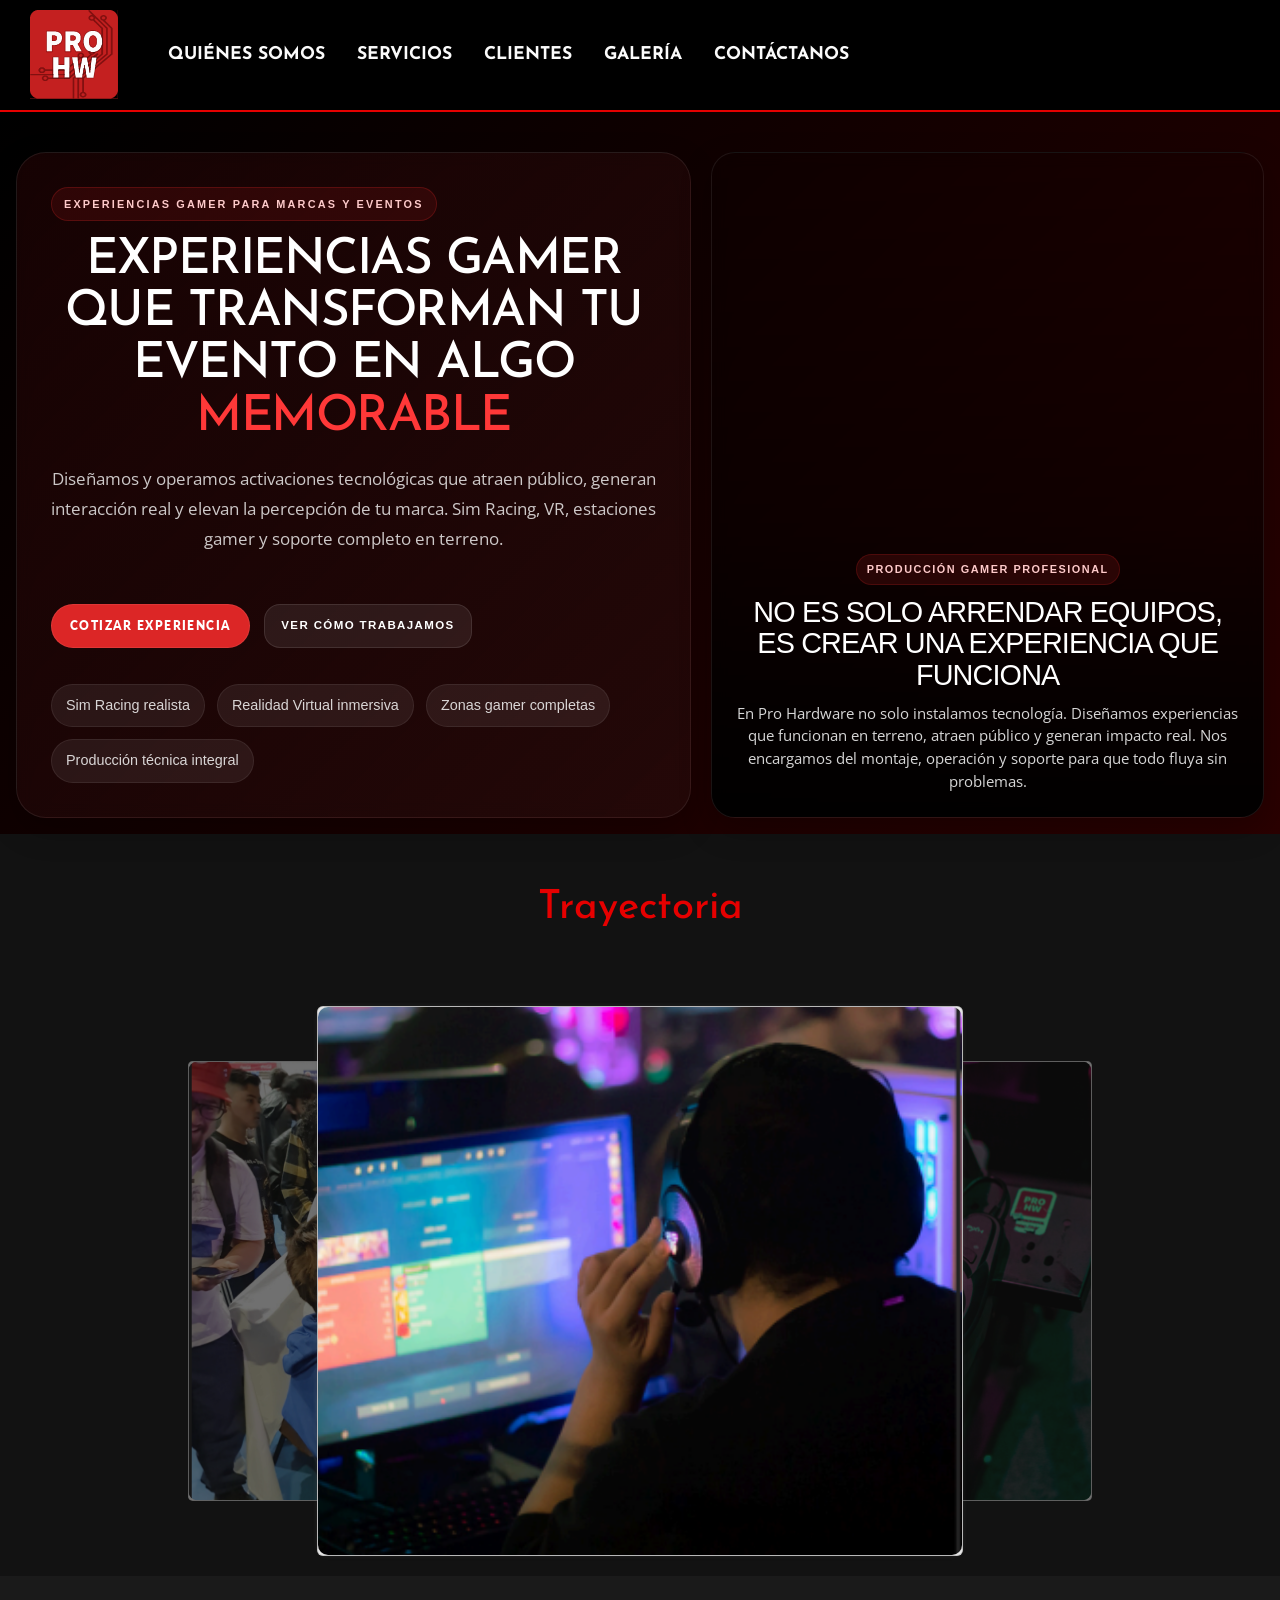
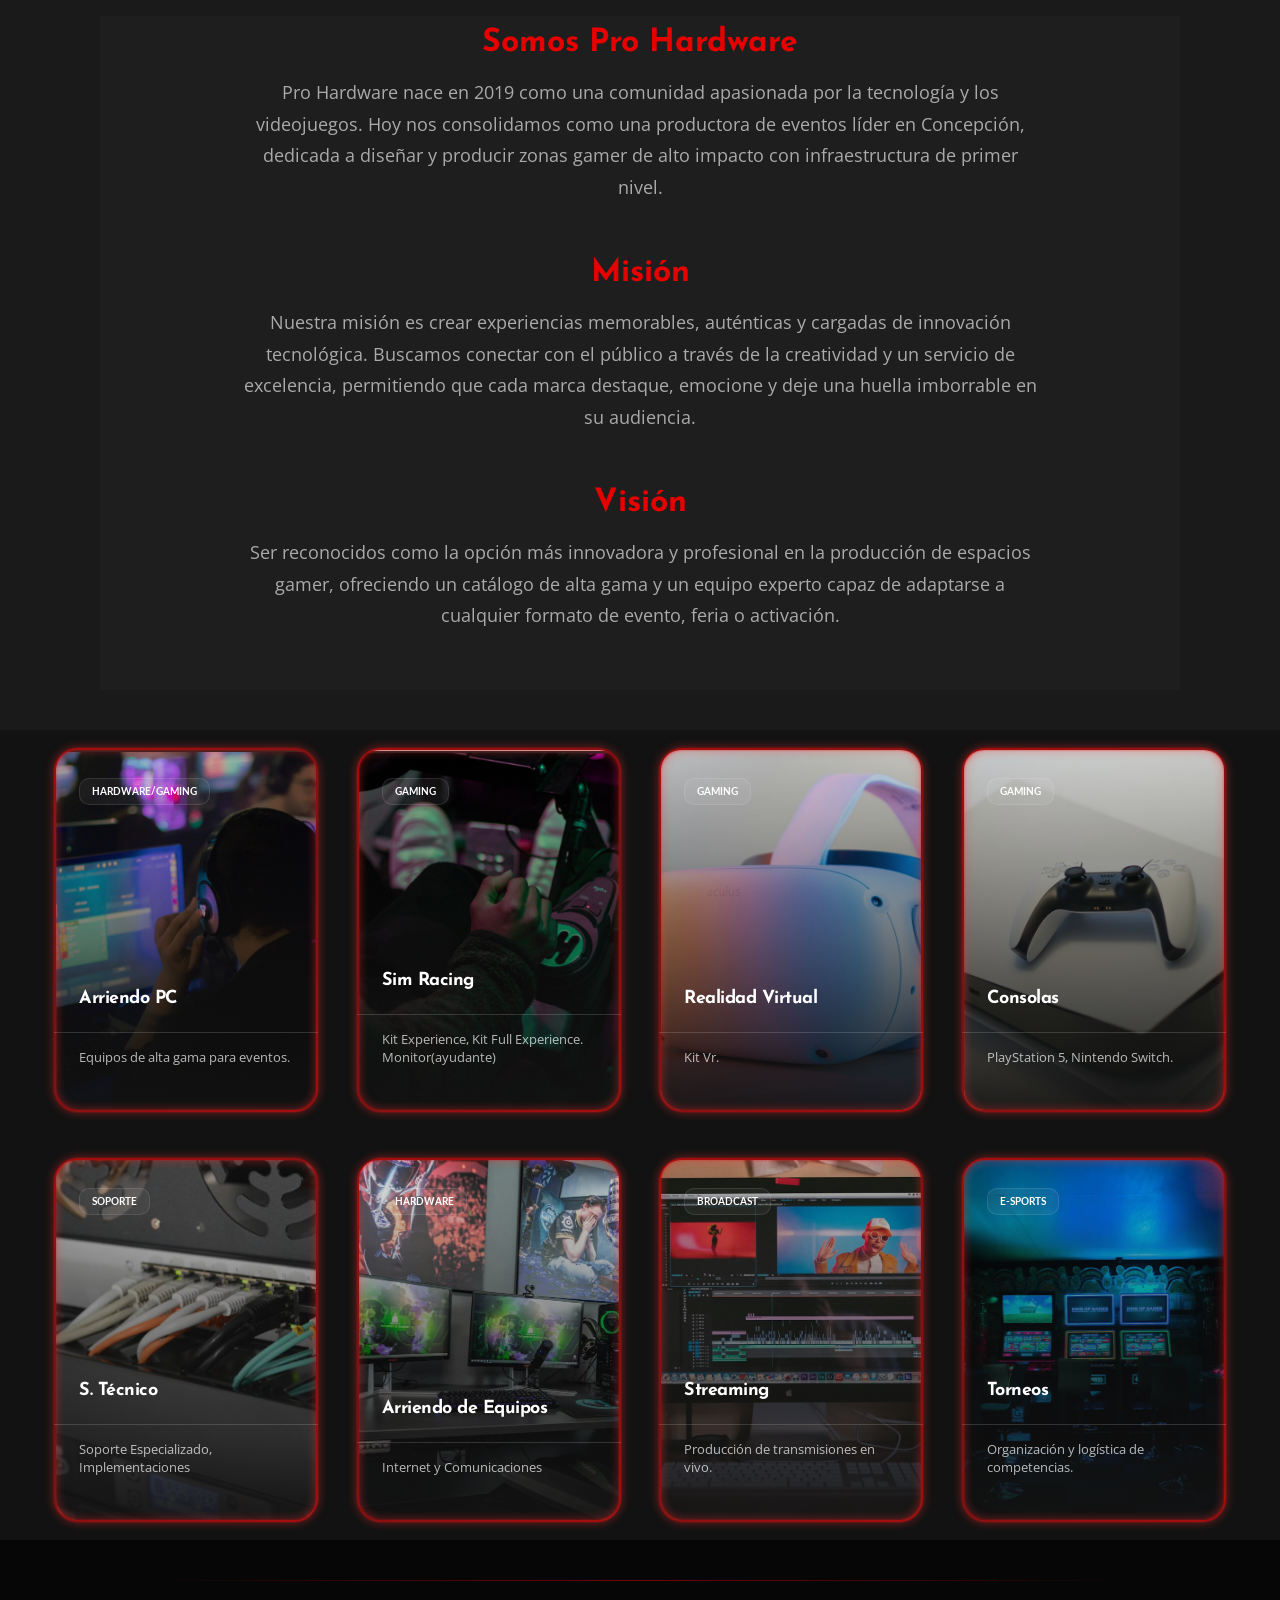
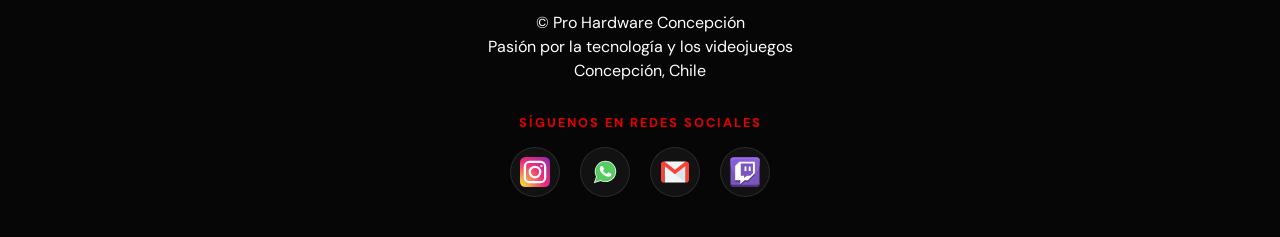
==== commit d08b4b26: "a" ====
--- a/index.html
+++ b/index.html
@@ -612,6 +612,7 @@
         </div>
     </footer>
 
+    <script type="text/javascript" src="js/galeria.js"></script>
     <script src="https://code.jquery.com/jquery-3.6.0.min.js"></script>
     <script src="js/carousel.js"></script>
     <script src="https://cdn.jsdelivr.net/npm/bootstrap@5.3.2/dist/js/bootstrap.bundle.min.js"></script>
--- a/css/barramenu.css
+++ b/css/barramenu.css
@@ -19,7 +19,7 @@
 
 /* Estilos personalizados para la nueva navbar de Bootstrap */
 .custom-nav-link {
-    color: #ffffff !important;
+    color: #FBFBFB !important;
     text-transform: uppercase;
     font-weight: bold;
     font-size: 1.1rem;
--- a/css/PiePagina.css
+++ b/css/PiePagina.css
@@ -1,5 +1,5 @@
 .piePagina {
-    background-color: #000000;
+    background-color: #000000a4;
     color: white;
     padding: 40px 20px;
     text-align: center;
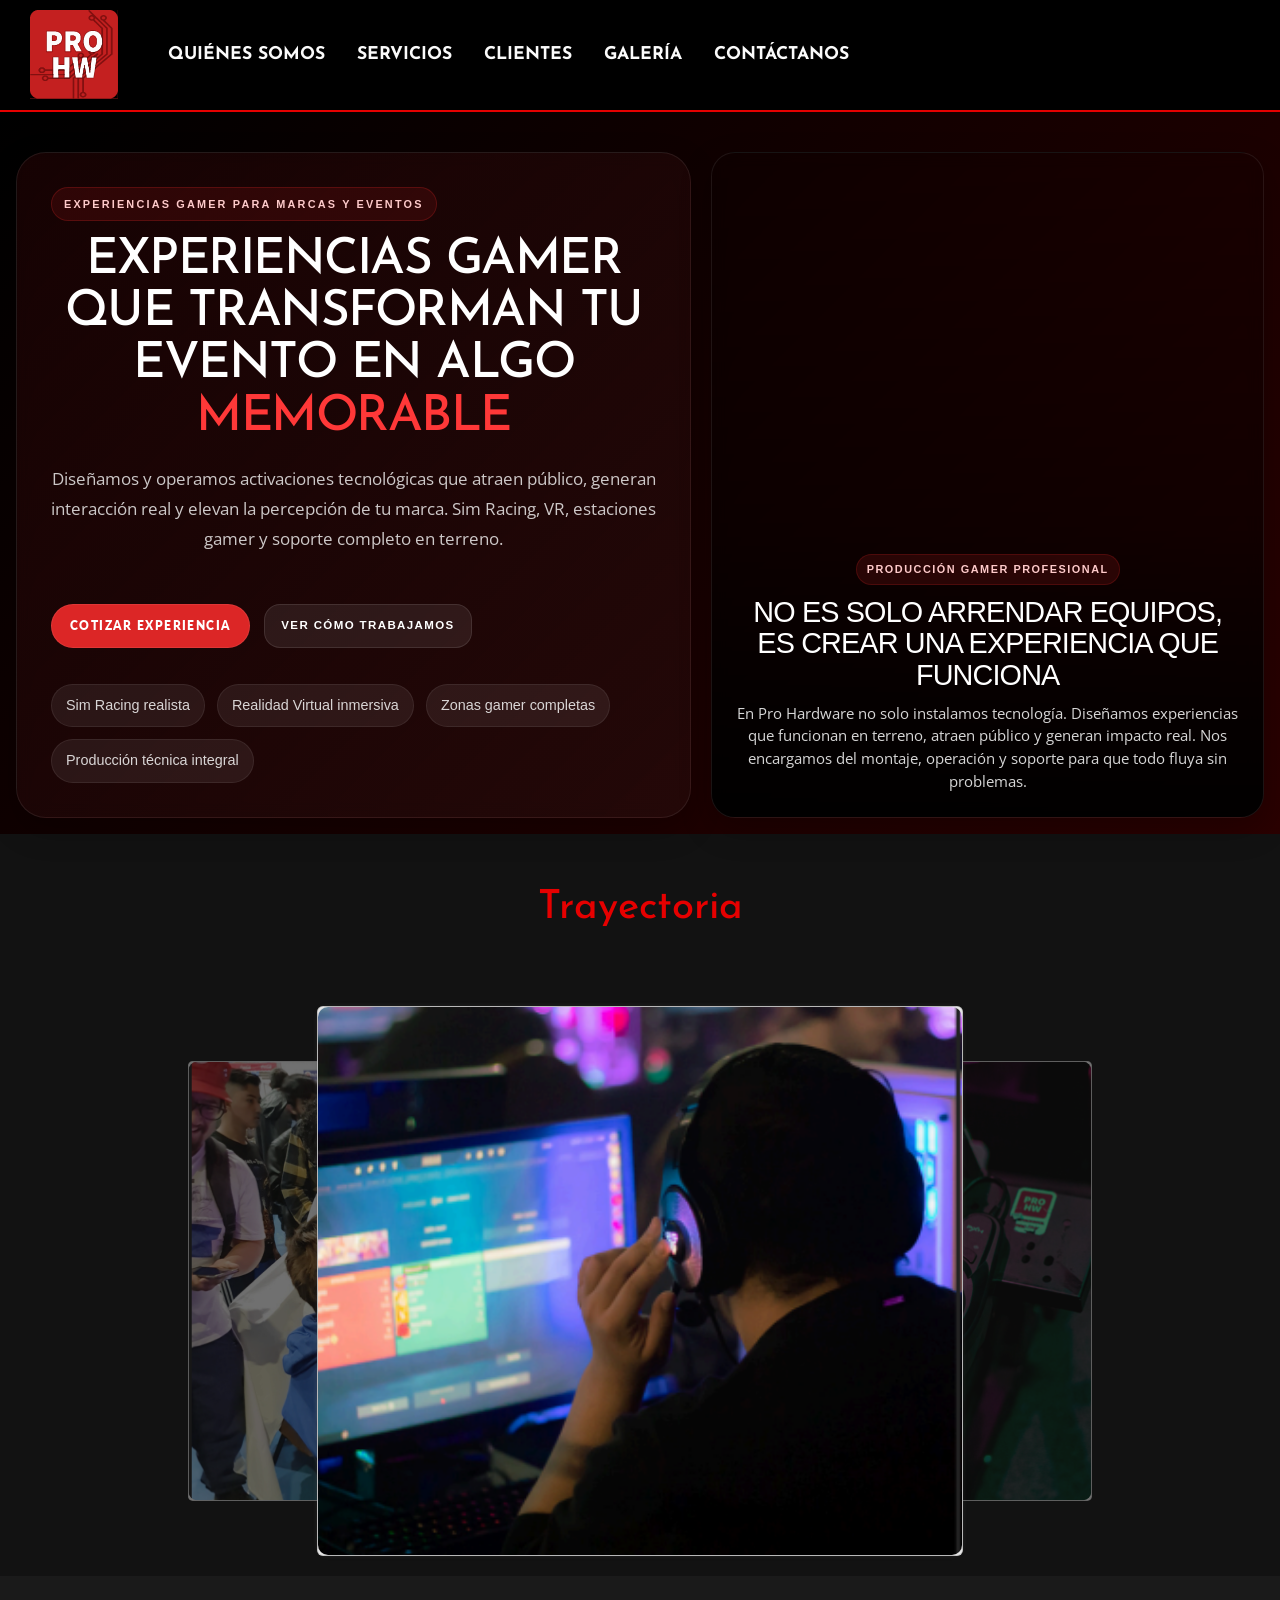
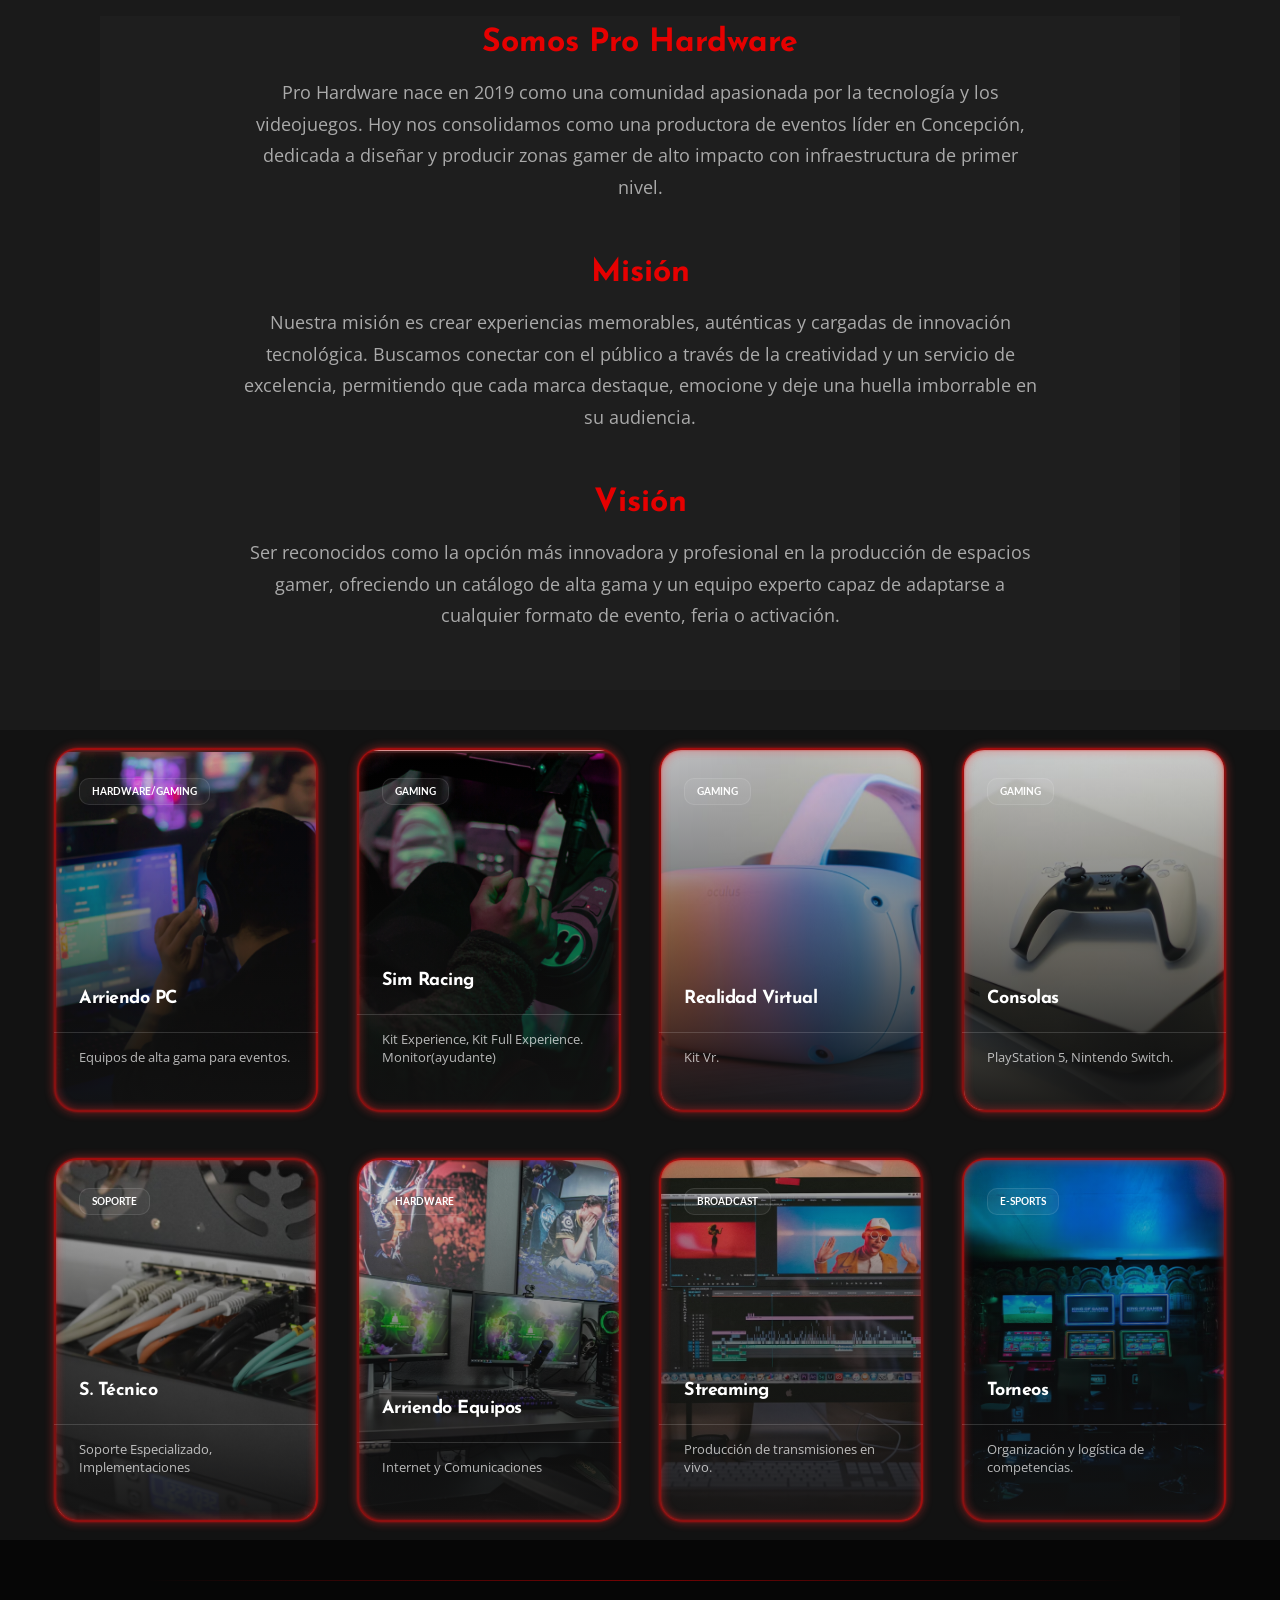
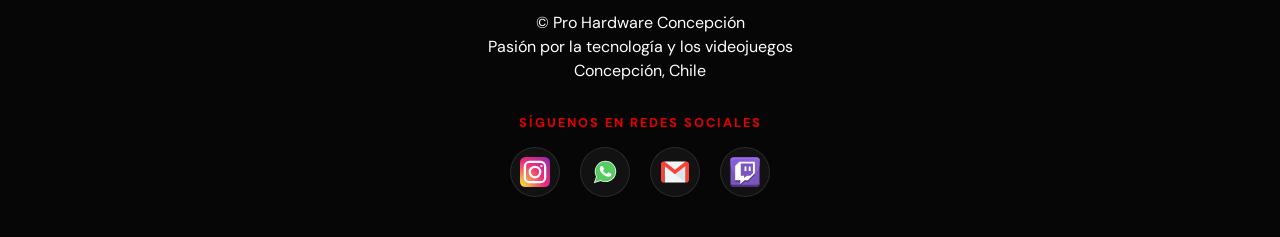
==== commit 955f2a74: "Update index.html" ====
--- a/index.html
+++ b/index.html
@@ -249,262 +249,443 @@
 
 <!-- ######## inicio de nuestros servicios ######## -->
 
-
-
 <div class="servicios-grid">
                     
-                    <div class="main-container-card">
-                        <div class="card-container small">
-                            <div class="inner-container">
-                                <div class="border-outer">
-                                    <div class="main-card small-card">
-                                        <img src="img/pc_gamer.png" alt="Arriendo PC" class="fondo-servicio" />
-                                        <div class="fondo-overlay"></div>
-                                    </div>
-                                </div>
-                                <div class="glow-layer-1"></div><div class="glow-layer-2"></div>
-                            </div>
-                            <div class="content-container">
-                                <div class="content-top">
-                                    <div class="scrollbar-glass">Hardware/Gaming</div>
-                                    <p class="title small-t">Arriendo PC</p>
-                                </div>
-                                <hr class="divider" />
-                                <div class="content-bottom"><p class="description">Equipos de alta gama para eventos.</p></div>
-                            </div>
-                            <div class="info-extra">
-                                <h3>Detalles del Servicio</h3>
-                                <ul>
-                                    <li>PC gamer</li>
-                                    <li>Monitor Full HD</li>
-                                    <li>Periféricos</li>
-                                    <li>Silla ergonómica</li>
-                                </ul>
-                                <a href="formulario.html?servicio=Arriendo%20PC" class="btn-contacto" style="text-decoration: none; display: inline-block;">Cotizar ahora</a>
-                            </div>
-                        </div>
-                    </div>
-
-                    <div class="main-container-card">
-                        <div class="card-container small">
-                            <div class="inner-container">
-                                <div class="border-outer">
-                                    <div class="main-card small-card">
-                                        <img src="img/simulador.png" alt="Sim Racing" class="fondo-servicio" />
-                                        <div class="fondo-overlay"></div>
-                                    </div>
-                                </div>
-                                <div class="glow-layer-1"></div><div class="glow-layer-2"></div>
-                            </div>
-                            <div class="content-container">
-                                <div class="content-top">
-                                    <div class="scrollbar-glass">Gaming</div>
-                                    <p class="title small-t">Sim Racing</p>
-                                </div>
-                                <hr class="divider" />
-                                <div class="content-bottom"><p class="description">Kit Experience, Kit Full Experience. <br> Monitor(ayudante) </p></div>
-                            </div>
-                            <div class="info-extra">
-                                <h3>Detalles del Servicio</h3>
-                                <ul> 
-                                    <li>Kit experience</li>
-                                    <p>2 Pack Sim (Volante, Butaca, Estructura, Audio, Pantalla), un Monitor.</p>
-                                    <li>Kit Full Experience</li>
-                                    <p>4 Pack de Sim, 2 monitores.</p>
-                                </ul>
-                                <a href="formulario.html?servicio=Sim%20Racing" class="btn-contacto" style="text-decoration: none; display: inline-block;">Cotizar ahora</a>
-                            </div>
-                        </div>
-                    </div>
-
-                    <div class="main-container-card">
-                        <div class="card-container small">
-                            <div class="inner-container">
-                                <div class="border-outer">
-                                    <div class="main-card small-card">
-                                        <img src="img/realidad_v.avif" alt="Realidad Virtual" class="fondo-servicio" />
-                                        <div class="fondo-overlay"></div>
-                                    </div>
-                                </div>
-                                <div class="glow-layer-1"></div><div class="glow-layer-2"></div>
-                            </div>
-                            <div class="content-container">
-                                <div class="content-top">
-                                    <div class="scrollbar-glass">Gaming</div>
-                                    <p class="title small-t">Realidad Virtual</p>
-                                </div>
-                                <hr class="divider" />
-                                <div class="content-bottom"><p class="description">Kit Vr.</p></div>
-                            </div>
-                            <div class="info-extra">
-                                <h3>Detalles del Servicio</h3>
-                                <ul> 
-                                    <li>Kit Vr</li>
-                                    <p>Gafas de realidad virtual Oculus Quest 2 con sus mandos <br>
-                                        Pantalla Led <br>
-                                        Sistema de audio (Parlantes)
-                                    </p>
-                                </ul>
-                                <a href="formulario.html?servicio=Realidad%20Virtual" class="btn-contacto" style="text-decoration: none; display: inline-block;">Cotizar ahora</a>
-                            </div>
-                        </div>
-                    </div>
-
-                    <div class="main-container-card">
-                        <div class="card-container small">
-                            <div class="inner-container">
-                                <div class="border-outer">
-                                    <div class="main-card small-card">
-                                        <img src="img/consolas.avif" alt="Consolas" class="fondo-servicio" />
-                                        <div class="fondo-overlay"></div>
-                                    </div>
-                                </div>
-                                <div class="glow-layer-1"></div><div class="glow-layer-2"></div>
-                            </div>
-                            <div class="content-container">
-                                <div class="content-top">
-                                    <div class="scrollbar-glass">Gaming</div>
-                                    <p class="title small-t">Consolas</p>
-                                </div>
-                                <hr class="divider" />
-                                <div class="content-bottom"><p class="description">PlayStation 5, Nintendo Switch.</p></div>
-                            </div>
-                            <div class="info-extra">
-                                <h3>Detalles del Servicio</h3>
-                                <ul> 
-                                    <li>Consolas de última generación</li>
-                                    <p>Incluye controles y juegos principales.</p>
-                                </ul>
-                                <a href="formulario.html?servicio=Consolas" class="btn-contacto" style="text-decoration: none; display: inline-block;">Cotizar ahora</a>
-                            </div>
-                        </div>
-                    </div>
-
-                    <div class="main-container-card">
-                        <div class="card-container small">
-                            <div class="inner-container">
-                                <div class="border-outer">
-                                    <div class="main-card small-card">
-                                        <img src="img/soporte.avif" alt="Soporte Técnico" class="fondo-servicio" />
-                                        <div class="fondo-overlay"></div>
-                                    </div>
-                                </div>
-                                <div class="glow-layer-1"></div><div class="glow-layer-2"></div>
-                            </div>
-                            <div class="content-container">
-                                <div class="content-top">
-                                    <div class="scrollbar-glass">Soporte</div>
-                                    <p class="title small-t">S. Técnico</p>
-                                </div>
-                                <hr class="divider" />
-                                <div class="content-bottom"><p class="description">Soporte Especializado, Implementaciones</p></div>
-                            </div>
-                            <div class="info-extra">
-                                <h3>Detalles del Servicio</h3>
-                                <ul> 
-                                    <li>Soporte Especializado</li>
-                                    <p>Internet, Computadores, Impresoras, Electrónica general, Informática y redes</p>
-                                    <li>Implementaciones</li>
-                                    <p>Red de datos, Cámara de Seguridad, Access Points</p>
-                                </ul>
-                                <a href="formulario.html?servicio=Soporte%20Tecnico" class="btn-contacto" style="text-decoration: none; display: inline-block;">Cotizar ahora</a>
-                            </div>
-                        </div>
-                    </div>
-
-                    <div class="main-container-card">
-                        <div class="card-container small">
-                            <div class="inner-container">
-                                <div class="border-outer">
-                                    <div class="main-card small-card">
-                                        <img src="img/arriendo_pc.avif" alt="Arriendo de Equipos" class="fondo-servicio" />
-                                        <div class="fondo-overlay"></div>
-                                    </div>
-                                </div>
-                                <div class="glow-layer-1"></div><div class="glow-layer-2"></div>
-                            </div>
-                            <div class="content-container">
-                                <div class="content-top">
-                                    <div class="scrollbar-glass">Hardware</div>
-                                    <p class="title small-t">Arriendo de Equipos</p>
-                                </div>
-                                <hr class="divider" />
-                                <div class="content-bottom"><p class="description">Internet y Comunicaciones</p></div>
-                            </div>
-                            <div class="info-extra">
-                                <h3>Detalles del Servicio</h3>
-                                <ul> 
-                                    <li>Starlink</li>
-                                    <p>Internet con cobertura global de alta velocidad y baja latencia.</p>
-                                    <li>Equipos de Red</li>
-                                    <p>Switches, routers, access points, cables de red, repetidores</p>
-                                </ul>
-                                <a href="formulario.html?servicio=Arriendo%20Equipos" class="btn-contacto" style="text-decoration: none; display: inline-block;">Cotizar ahora</a>
-                            </div>
-                        </div>
-                    </div>
-
-                    <div class="main-container-card">
-                        <div class="card-container small">
-                            <div class="inner-container">
-                                <div class="border-outer">
-                                    <div class="main-card small-card">
-                                        <img src="img/streaming.avif" alt="Streaming" class="fondo-servicio" />
-                                        <div class="fondo-overlay"></div>
-                                    </div>
-                                </div>
-                                <div class="glow-layer-1"></div><div class="glow-layer-2"></div>
-                            </div>
-                            <div class="content-container">
-                                <div class="content-top">
-                                    <div class="scrollbar-glass">Broadcast</div>
-                                    <p class="title small-t">Streaming</p>
-                                </div>
-                                <hr class="divider" />
-                                <div class="content-bottom"><p class="description">Producción de transmisiones en vivo.</p></div>
-                            </div>
-                            <div class="info-extra">
-                                <h3>Detalles del Servicio</h3>
-                                <ul> 
-                                    <li>Transmisiones Profesionales</li>
-                                    <p>Cámaras, swichers y codificadores.</p>
-                                </ul>
-                                <a href="formulario.html?servicio=Streaming" class="btn-contacto" style="text-decoration: none; display: inline-block;">Cotizar ahora</a>
-                            </div>
-                        </div>
-                    </div>
-
-                    <div class="main-container-card">
-                        <div class="card-container small">
-                            <div class="inner-container">
-                                <div class="border-outer">
-                                    <div class="main-card small-card">
-                                        <img src="img/torneo.avif" alt="Torneos E-Sports" class="fondo-servicio" />
-                                        <div class="fondo-overlay"></div>
-                                    </div>
-                                </div>
-                                <div class="glow-layer-1"></div><div class="glow-layer-2"></div>
-                            </div>
-                            <div class="content-container">
-                                <div class="content-top">
-                                    <div class="scrollbar-glass">E-Sports</div>
-                                    <p class="title small-t">Torneos</p>
-                                </div>
-                                <hr class="divider" />
-                                <div class="content-bottom"><p class="description">Organización y logística de competencias.</p></div>
-                            </div>
-                            <div class="info-extra">
-                                <h3>Detalles del Servicio</h3>
-                                <ul> 
-                                    <li>Gestión de Torneos</li>
-                                    <p>Brackets, reglas, árbitros y logística general.</p>
-                                </ul>
-                                <a href="formulario.html?servicio=Torneos" class="btn-contacto" style="text-decoration: none; display: inline-block;">Cotizar ahora</a>
-                            </div>
-                        </div>
-                    </div>
-
-                </div>
+    <div class="main-container-card">
+        <div class="card-container small">
+            <div class="inner-container">
+                <div class="border-outer">
+                    <div class="main-card small-card">
+                        <img src="img/pc_gamer.png" alt="Arriendo PC" class="fondo-servicio" />
+                        <div class="fondo-overlay"></div>
+                    </div>
+                </div>
+                <div class="glow-layer-1"></div><div class="glow-layer-2"></div>
+            </div>
+            <div class="content-container">
+                <div class="content-top">
+                    <div class="scrollbar-glass">Hardware/Gaming</div>
+                    <p class="title small-t">Arriendo PC</p>
+                </div>
+                <hr class="divider" />
+                <div class="content-bottom"><p class="description">Equipos de alta gama para eventos.</p></div>
+            </div>
+            <div class="info-extra">
+                <h3>Detalles del Servicio</h3>
+                <ul>
+                    <li>PC gamer</li>
+                    <li>Monitor Full HD</li>
+                    <li>Periféricos</li>
+                    <li>Silla ergonómica</li>
+                </ul>
+                <button type="button" class="btn-contacto" data-bs-toggle="modal" data-bs-target="#modalArriendoPC">Ver Detalles</button>
+            </div>
+        </div>
+    </div>
+
+    <div class="modal fade" id="modalArriendoPC" tabindex="-1" aria-labelledby="modalArriendoPCLabel" aria-hidden="true">
+      <div class="modal-dialog modal-dialog-centered">
+        <div class="modal-content" style="background-color: #1a1a1a; color: #ffffff; border: 1px solid #e60000;">
+          <div class="modal-header" style="border-bottom: 1px solid #333;">
+            <h5 class="modal-title" id="modalArriendoPCLabel" style="color: #e60000; font-family: 'Josefin Sans', sans-serif;">Arriendo PC (Hardware/Gaming)</h5>
+            <button type="button" class="btn-close btn-close-white" data-bs-dismiss="modal" aria-label="Close"></button>
+          </div>
+          <div class="modal-body" style="font-family: 'Open Sans', sans-serif;">
+            <p>Llevamos el mejor rendimiento a tu evento. Contamos con equipos de alta gama optimizados para torneos, activaciones de marca y experiencias de juego fluidas.</p>
+            <p><strong>Incluye:</strong></p>
+            <ul>
+                <li>PC Gamer de última generación.</li>
+                <li>Monitores Full HD / Alto refresco.</li>
+                <li>Periféricos profesionales (Mouse, Teclado, Audífonos).</li>
+                <li>Silla ergonómica para máxima comodidad.</li>
+            </ul>
+          </div>
+          <div class="modal-footer" style="border-top: 1px solid #333;">
+            <button type="button" class="btn btn-secondary" data-bs-dismiss="modal" style="background-color: #333; border: none;">Cerrar</button>
+            <a href="formulario.html?servicio=Arriendo%20PC" class="btn btn-primary" style="background-color: #e60000; border: none;">Cotizar ahora</a>
+          </div>
+        </div>
+      </div>
+    </div>
+
+
+    <div class="main-container-card">
+        <div class="card-container small">
+            <div class="inner-container">
+                <div class="border-outer">
+                    <div class="main-card small-card">
+                        <img src="img/simulador.png" alt="Sim Racing" class="fondo-servicio" />
+                        <div class="fondo-overlay"></div>
+                    </div>
+                </div>
+                <div class="glow-layer-1"></div><div class="glow-layer-2"></div>
+            </div>
+            <div class="content-container">
+                <div class="content-top">
+                    <div class="scrollbar-glass">Gaming</div>
+                    <p class="title small-t">Sim Racing</p>
+                </div>
+                <hr class="divider" />
+                <div class="content-bottom"><p class="description">Kit Experience, Kit Full Experience. <br> Monitor(ayudante)</p></div>
+            </div>
+            <div class="info-extra">
+                <h3>Detalles del Servicio</h3>
+                <ul> 
+                    <li>Kit experience</li>
+                    <p>2 Pack Sim (Volante, Butaca, Estructura, Audio, Pantalla), un Monitor.</p>
+                </ul>
+                <button type="button" class="btn-contacto" data-bs-toggle="modal" data-bs-target="#modalSimRacing">Ver Detalles</button>
+            </div>
+        </div>
+    </div>
+
+    <div class="modal fade" id="modalSimRacing" tabindex="-1" aria-labelledby="modalSimRacingLabel" aria-hidden="true">
+      <div class="modal-dialog modal-dialog-centered">
+        <div class="modal-content" style="background-color: #1a1a1a; color: #ffffff; border: 1px solid #e60000;">
+          <div class="modal-header" style="border-bottom: 1px solid #333;">
+            <h5 class="modal-title" id="modalSimRacingLabel" style="color: #e60000; font-family: 'Josefin Sans', sans-serif;">Simuladores de Carreras (Sim Racing)</h5>
+            <button type="button" class="btn-close btn-close-white" data-bs-dismiss="modal" aria-label="Close"></button>
+          </div>
+          <div class="modal-body" style="font-family: 'Open Sans', sans-serif;">
+            <p>La experiencia definitiva de conducción inmersiva para tu público. Nos encargamos de todo el montaje y la configuración del software.</p>
+            <ul>
+                <li><strong>Kit Experience:</strong> 2 Pack Sim completos (Volante, Butaca deportiva, Estructura, Audio y Pantalla) + 1 Monitor (Staff).</li>
+                <li><strong>Kit Full Experience:</strong> 4 Pack de Simuladores completos + 2 Monitores (Staff) para gestionar competencias simultáneas.</li>
+            </ul>
+          </div>
+          <div class="modal-footer" style="border-top: 1px solid #333;">
+            <button type="button" class="btn btn-secondary" data-bs-dismiss="modal" style="background-color: #333; border: none;">Cerrar</button>
+            <a href="formulario.html?servicio=Sim%20Racing" class="btn btn-primary" style="background-color: #e60000; border: none;">Cotizar ahora</a>
+          </div>
+        </div>
+      </div>
+    </div>
+
+
+    <div class="main-container-card">
+        <div class="card-container small">
+            <div class="inner-container">
+                <div class="border-outer">
+                    <div class="main-card small-card">
+                        <img src="img/realidad_v.avif" alt="Realidad Virtual" class="fondo-servicio" />
+                        <div class="fondo-overlay"></div>
+                    </div>
+                </div>
+                <div class="glow-layer-1"></div><div class="glow-layer-2"></div>
+            </div>
+            <div class="content-container">
+                <div class="content-top">
+                    <div class="scrollbar-glass">Gaming</div>
+                    <p class="title small-t">Realidad Virtual</p>
+                </div>
+                <hr class="divider" />
+                <div class="content-bottom"><p class="description">Kit Vr.</p></div>
+            </div>
+            <div class="info-extra">
+                <h3>Detalles del Servicio</h3>
+                <ul> 
+                    <li>Kit Vr</li>
+                    <p>Gafas de realidad virtual Oculus Quest 2 con sus mandos y pantalla LED.</p>
+                </ul>
+                <button type="button" class="btn-contacto" data-bs-toggle="modal" data-bs-target="#modalVR">Ver Detalles</button>
+            </div>
+        </div>
+    </div>
+
+    <div class="modal fade" id="modalVR" tabindex="-1" aria-labelledby="modalVRLabel" aria-hidden="true">
+      <div class="modal-dialog modal-dialog-centered">
+        <div class="modal-content" style="background-color: #1a1a1a; color: #ffffff; border: 1px solid #e60000;">
+          <div class="modal-header" style="border-bottom: 1px solid #333;">
+            <h5 class="modal-title" id="modalVRLabel" style="color: #e60000; font-family: 'Josefin Sans', sans-serif;">Realidad Virtual</h5>
+            <button type="button" class="btn-close btn-close-white" data-bs-dismiss="modal" aria-label="Close"></button>
+          </div>
+          <div class="modal-body" style="font-family: 'Open Sans', sans-serif;">
+            <p>Atrae a multitudes con una de las experiencias más interactivas y llamativas. Ideal para activaciones y demostraciones tecnológicas.</p>
+            <p><strong>El servicio incluye:</strong></p>
+            <ul>
+                <li>Gafas de Realidad Virtual Oculus Quest 2.</li>
+                <li>Mandos de movimiento precisos.</li>
+                <li>Pantalla LED (para que el resto del público vea lo que el jugador está experimentando).</li>
+                <li>Sistema de audio externo (Parlantes).</li>
+            </ul>
+          </div>
+          <div class="modal-footer" style="border-top: 1px solid #333;">
+            <button type="button" class="btn btn-secondary" data-bs-dismiss="modal" style="background-color: #333; border: none;">Cerrar</button>
+            <a href="formulario.html?servicio=Realidad%20Virtual" class="btn btn-primary" style="background-color: #e60000; border: none;">Cotizar ahora</a>
+          </div>
+        </div>
+      </div>
+    </div>
+
+
+    <div class="main-container-card">
+        <div class="card-container small">
+            <div class="inner-container">
+                <div class="border-outer">
+                    <div class="main-card small-card">
+                        <img src="img/consolas.avif" alt="Consolas" class="fondo-servicio" />
+                        <div class="fondo-overlay"></div>
+                    </div>
+                </div>
+                <div class="glow-layer-1"></div><div class="glow-layer-2"></div>
+            </div>
+            <div class="content-container">
+                <div class="content-top">
+                    <div class="scrollbar-glass">Gaming</div>
+                    <p class="title small-t">Consolas</p>
+                </div>
+                <hr class="divider" />
+                <div class="content-bottom"><p class="description">PlayStation 5, Nintendo Switch.</p></div>
+            </div>
+            <div class="info-extra">
+                <h3>Detalles del Servicio</h3>
+                <ul> 
+                    <li>Consolas de última generación</li>
+                    <p>Incluye controles y juegos principales.</p>
+                </ul>
+                <button type="button" class="btn-contacto" data-bs-toggle="modal" data-bs-target="#modalConsolas">Ver Detalles</button>
+            </div>
+        </div>
+    </div>
+
+    <div class="modal fade" id="modalConsolas" tabindex="-1" aria-labelledby="modalConsolasLabel" aria-hidden="true">
+      <div class="modal-dialog modal-dialog-centered">
+        <div class="modal-content" style="background-color: #1a1a1a; color: #ffffff; border: 1px solid #e60000;">
+          <div class="modal-header" style="border-bottom: 1px solid #333;">
+            <h5 class="modal-title" id="modalConsolasLabel" style="color: #e60000; font-family: 'Josefin Sans', sans-serif;">Consolas de Videojuegos</h5>
+            <button type="button" class="btn-close btn-close-white" data-bs-dismiss="modal" aria-label="Close"></button>
+          </div>
+          <div class="modal-body" style="font-family: 'Open Sans', sans-serif;">
+            <p>Zonas de juego amigables y de rápido acceso para todo tipo de público. Desde torneos de peleas hasta juegos familiares.</p>
+            <ul>
+                <li><strong>Consolas disponibles:</strong> PlayStation 5 y Nintendo Switch.</li>
+                <li><strong>Accesorios:</strong> Múltiples controles por estación cargados y sincronizados.</li>
+                <li><strong>Juegos:</strong> Catálogo de los títulos más populares y competitivos del momento (FIFA, Smash Bros, Mortal Kombat, etc.).</li>
+            </ul>
+          </div>
+          <div class="modal-footer" style="border-top: 1px solid #333;">
+            <button type="button" class="btn btn-secondary" data-bs-dismiss="modal" style="background-color: #333; border: none;">Cerrar</button>
+            <a href="formulario.html?servicio=Consolas" class="btn btn-primary" style="background-color: #e60000; border: none;">Cotizar ahora</a>
+          </div>
+        </div>
+      </div>
+    </div>
+
+
+    <div class="main-container-card">
+        <div class="card-container small">
+            <div class="inner-container">
+                <div class="border-outer">
+                    <div class="main-card small-card">
+                        <img src="img/soporte.avif" alt="Soporte Técnico" class="fondo-servicio" />
+                        <div class="fondo-overlay"></div>
+                    </div>
+                </div>
+                <div class="glow-layer-1"></div><div class="glow-layer-2"></div>
+            </div>
+            <div class="content-container">
+                <div class="content-top">
+                    <div class="scrollbar-glass">Soporte</div>
+                    <p class="title small-t">S. Técnico</p>
+                </div>
+                <hr class="divider" />
+                <div class="content-bottom"><p class="description">Soporte Especializado, Implementaciones</p></div>
+            </div>
+            <div class="info-extra">
+                <h3>Detalles del Servicio</h3>
+                <ul> 
+                    <li>Soporte Especializado e Implementaciones</li>
+                    <p>Internet, Computadores, Impresoras, Redes.</p>
+                </ul>
+                <button type="button" class="btn-contacto" data-bs-toggle="modal" data-bs-target="#modalSoporte">Ver Detalles</button>
+            </div>
+        </div>
+    </div>
+
+    <div class="modal fade" id="modalSoporte" tabindex="-1" aria-labelledby="modalSoporteLabel" aria-hidden="true">
+      <div class="modal-dialog modal-dialog-centered">
+        <div class="modal-content" style="background-color: #1a1a1a; color: #ffffff; border: 1px solid #e60000;">
+          <div class="modal-header" style="border-bottom: 1px solid #333;">
+            <h5 class="modal-title" id="modalSoporteLabel" style="color: #e60000; font-family: 'Josefin Sans', sans-serif;">Soporte Técnico y Redes</h5>
+            <button type="button" class="btn-close btn-close-white" data-bs-dismiss="modal" aria-label="Close"></button>
+          </div>
+          <div class="modal-body" style="font-family: 'Open Sans', sans-serif;">
+            <p>Aseguramos que la tecnología de tu evento no falle. Proveemos un equipo de técnicos especializados listos para resolver cualquier imprevisto.</p>
+            <ul>
+                <li><strong>Soporte Especializado:</strong> Asistencia en internet, mantención de computadores, configuración de impresoras y electrónica general.</li>
+                <li><strong>Implementaciones TICs:</strong> Instalación de redes de datos (cableado y wifi), configuración de Access Points y sistemas de Cámaras de Seguridad en terreno.</li>
+            </ul>
+          </div>
+          <div class="modal-footer" style="border-top: 1px solid #333;">
+            <button type="button" class="btn btn-secondary" data-bs-dismiss="modal" style="background-color: #333; border: none;">Cerrar</button>
+            <a href="formulario.html?servicio=Soporte%20Tecnico" class="btn btn-primary" style="background-color: #e60000; border: none;">Cotizar ahora</a>
+          </div>
+        </div>
+      </div>
+    </div>
+
+
+    <div class="main-container-card">
+        <div class="card-container small">
+            <div class="inner-container">
+                <div class="border-outer">
+                    <div class="main-card small-card">
+                        <img src="img/arriendo_pc.avif" alt="Arriendo de Equipos" class="fondo-servicio" />
+                        <div class="fondo-overlay"></div>
+                    </div>
+                </div>
+                <div class="glow-layer-1"></div><div class="glow-layer-2"></div>
+            </div>
+            <div class="content-container">
+                <div class="content-top">
+                    <div class="scrollbar-glass">Hardware</div>
+                    <p class="title small-t">Arriendo Equipos</p>
+                </div>
+                <hr class="divider" />
+                <div class="content-bottom"><p class="description">Internet y Comunicaciones</p></div>
+            </div>
+            <div class="info-extra">
+                <h3>Detalles del Servicio</h3>
+                <ul> 
+                    <li>Starlink</li>
+                    <p>Internet satelital de alta velocidad y baja latencia.</p>
+                </ul>
+                <button type="button" class="btn-contacto" data-bs-toggle="modal" data-bs-target="#modalEquipos">Ver Detalles</button>
+            </div>
+        </div>
+    </div>
+
+    <div class="modal fade" id="modalEquipos" tabindex="-1" aria-labelledby="modalEquiposLabel" aria-hidden="true">
+      <div class="modal-dialog modal-dialog-centered">
+        <div class="modal-content" style="background-color: #1a1a1a; color: #ffffff; border: 1px solid #e60000;">
+          <div class="modal-header" style="border-bottom: 1px solid #333;">
+            <h5 class="modal-title" id="modalEquiposLabel" style="color: #e60000; font-family: 'Josefin Sans', sans-serif;">Arriendo de Equipos y Conectividad</h5>
+            <button type="button" class="btn-close btn-close-white" data-bs-dismiss="modal" aria-label="Close"></button>
+          </div>
+          <div class="modal-body" style="font-family: 'Open Sans', sans-serif;">
+            <p>La conectividad es el pilar de un evento moderno. Proveemos soluciones de internet estable en lugares de difícil acceso.</p>
+            <ul>
+                <li><strong>Starlink:</strong> Provisión de internet de cobertura global, alta velocidad y baja latencia, ideal para streamings o juegos online en zonas complejas.</li>
+                <li><strong>Equipos de Red:</strong> Arriendo de Switches, Routers, Access Points, Repetidores de señal y cableado estructurado para todo tu recinto.</li>
+            </ul>
+          </div>
+          <div class="modal-footer" style="border-top: 1px solid #333;">
+            <button type="button" class="btn btn-secondary" data-bs-dismiss="modal" style="background-color: #333; border: none;">Cerrar</button>
+            <a href="formulario.html?servicio=Arriendo%20Equipos" class="btn btn-primary" style="background-color: #e60000; border: none;">Cotizar ahora</a>
+          </div>
+        </div>
+      </div>
+    </div>
+
+
+    <div class="main-container-card">
+        <div class="card-container small">
+            <div class="inner-container">
+                <div class="border-outer">
+                    <div class="main-card small-card">
+                        <img src="img/streaming.avif" alt="Streaming" class="fondo-servicio" />
+                        <div class="fondo-overlay"></div>
+                    </div>
+                </div>
+                <div class="glow-layer-1"></div><div class="glow-layer-2"></div>
+            </div>
+            <div class="content-container">
+                <div class="content-top">
+                    <div class="scrollbar-glass">Broadcast</div>
+                    <p class="title small-t">Streaming</p>
+                </div>
+                <hr class="divider" />
+                <div class="content-bottom"><p class="description">Producción de transmisiones en vivo.</p></div>
+            </div>
+            <div class="info-extra">
+                <h3>Detalles del Servicio</h3>
+                <ul> 
+                    <li>Transmisiones Profesionales</li>
+                    <p>Cámaras, switchers y codificadores.</p>
+                </ul>
+                <button type="button" class="btn-contacto" data-bs-toggle="modal" data-bs-target="#modalStreaming">Ver Detalles</button>
+            </div>
+        </div>
+    </div>
+
+    <div class="modal fade" id="modalStreaming" tabindex="-1" aria-labelledby="modalStreamingLabel" aria-hidden="true">
+      <div class="modal-dialog modal-dialog-centered">
+        <div class="modal-content" style="background-color: #1a1a1a; color: #ffffff; border: 1px solid #e60000;">
+          <div class="modal-header" style="border-bottom: 1px solid #333;">
+            <h5 class="modal-title" id="modalStreamingLabel" style="color: #e60000; font-family: 'Josefin Sans', sans-serif;">Transmisiones (Streaming & Broadcast)</h5>
+            <button type="button" class="btn-close btn-close-white" data-bs-dismiss="modal" aria-label="Close"></button>
+          </div>
+          <div class="modal-body" style="font-family: 'Open Sans', sans-serif;">
+            <p>Lleva tu evento a todo el mundo. Producción audiovisual y emisión profesional en vivo hacia plataformas como Twitch, YouTube o redes sociales.</p>
+            <ul>
+                <li><strong>Hardware de Emisión:</strong> Computadores codificadores de alta capacidad para mantener el stream estable y a máxima calidad.</li>
+                <li><strong>Multicámara:</strong> Cámaras profesionales y Switchers (mezcladores de video) para realizar cambios de plano dinámicos.</li>
+                <li><strong>Software:</strong> Diseño de overlays (gráficos superpuestos), marcadores y gestión de escenas en OBS / vMix.</li>
+            </ul>
+          </div>
+          <div class="modal-footer" style="border-top: 1px solid #333;">
+            <button type="button" class="btn btn-secondary" data-bs-dismiss="modal" style="background-color: #333; border: none;">Cerrar</button>
+            <a href="formulario.html?servicio=Streaming" class="btn btn-primary" style="background-color: #e60000; border: none;">Cotizar ahora</a>
+          </div>
+        </div>
+      </div>
+    </div>
+
+
+    <div class="main-container-card">
+        <div class="card-container small">
+            <div class="inner-container">
+                <div class="border-outer">
+                    <div class="main-card small-card">
+                        <img src="img/torneo.avif" alt="Torneos E-Sports" class="fondo-servicio" />
+                        <div class="fondo-overlay"></div>
+                    </div>
+                </div>
+                <div class="glow-layer-1"></div><div class="glow-layer-2"></div>
+            </div>
+            <div class="content-container">
+                <div class="content-top">
+                    <div class="scrollbar-glass">E-Sports</div>
+                    <p class="title small-t">Torneos</p>
+                </div>
+                <hr class="divider" />
+                <div class="content-bottom"><p class="description">Organización y logística de competencias.</p></div>
+            </div>
+            <div class="info-extra">
+                <h3>Detalles del Servicio</h3>
+                <ul> 
+                    <li>Gestión de Torneos</li>
+                    <p>Brackets, reglas, árbitros y logística general.</p>
+                </ul>
+                <button type="button" class="btn-contacto" data-bs-toggle="modal" data-bs-target="#modalTorneos">Ver Detalles</button>
+            </div>
+        </div>
+    </div>
+
+    <div class="modal fade" id="modalTorneos" tabindex="-1" aria-labelledby="modalTorneosLabel" aria-hidden="true">
+      <div class="modal-dialog modal-dialog-centered">
+        <div class="modal-content" style="background-color: #1a1a1a; color: #ffffff; border: 1px solid #e60000;">
+          <div class="modal-header" style="border-bottom: 1px solid #333;">
+            <h5 class="modal-title" id="modalTorneosLabel" style="color: #e60000; font-family: 'Josefin Sans', sans-serif;">Torneos E-Sports</h5>
+            <button type="button" class="btn-close btn-close-white" data-bs-dismiss="modal" aria-label="Close"></button>
+          </div>
+          <div class="modal-body" style="font-family: 'Open Sans', sans-serif;">
+            <p>Elevamos el nivel competitivo de tu evento gestionando torneos oficiales de principio a fin, evitando demoras y conflictos.</p>
+            <ul>
+                <li><strong>Producción General:</strong> Creación de reglamentos, gestión de inscripciones y brackets (llaves del torneo).</li>
+                <li><strong>Staff Especializado:</strong> Jueces y árbitros capacitados para mantener el orden de las partidas.</li>
+                <li><strong>Logística:</strong> Coordinación de horarios, monitoreo de jugadores y gestión de premiaciones.</li>
+            </ul>
+          </div>
+          <div class="modal-footer" style="border-top: 1px solid #333;">
+            <button type="button" class="btn btn-secondary" data-bs-dismiss="modal" style="background-color: #333; border: none;">Cerrar</button>
+            <a href="formulario.html?servicio=Torneos" class="btn btn-primary" style="background-color: #e60000; border: none;">Cotizar ahora</a>
+          </div>
+        </div>
+      </div>
+    </div>
+
+</div>
 
         <!-- ### fin ### -->
                 <svg class="svg-container" style="width:0; height:0; position:absolute;">
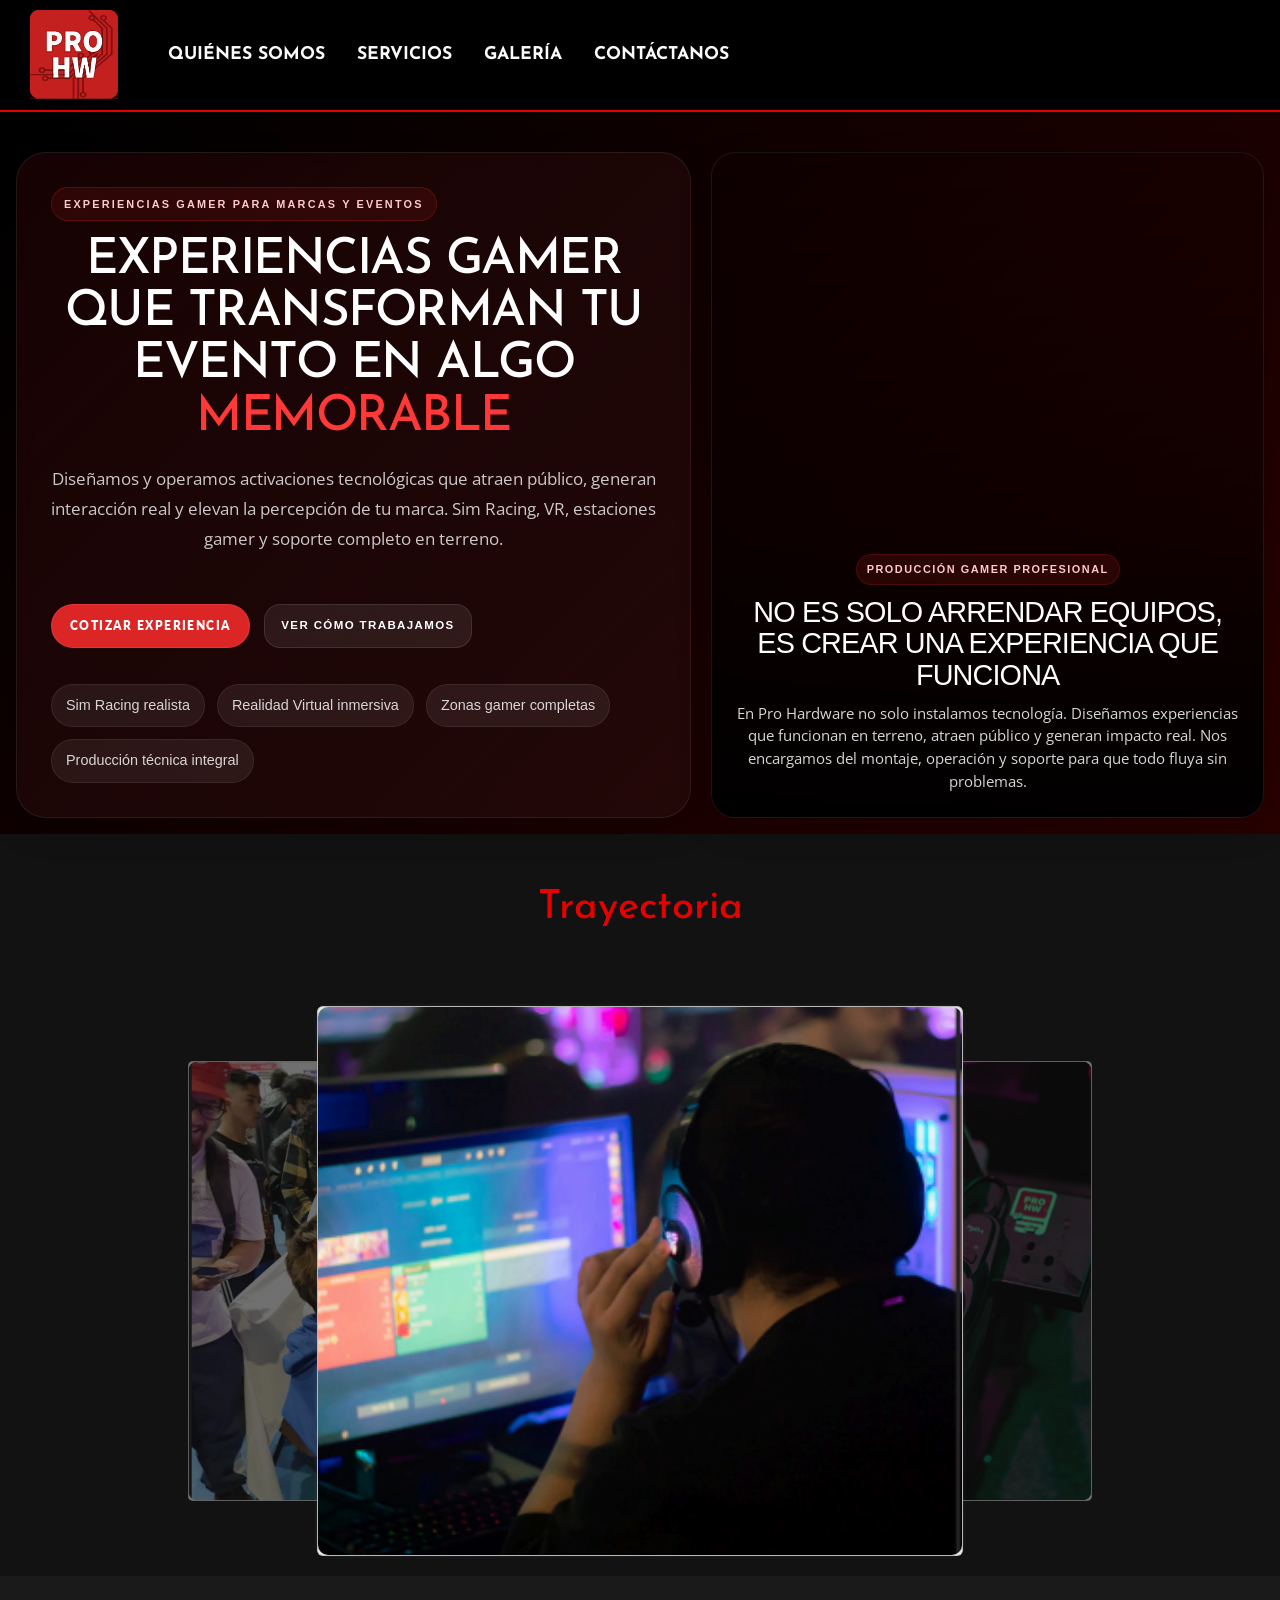
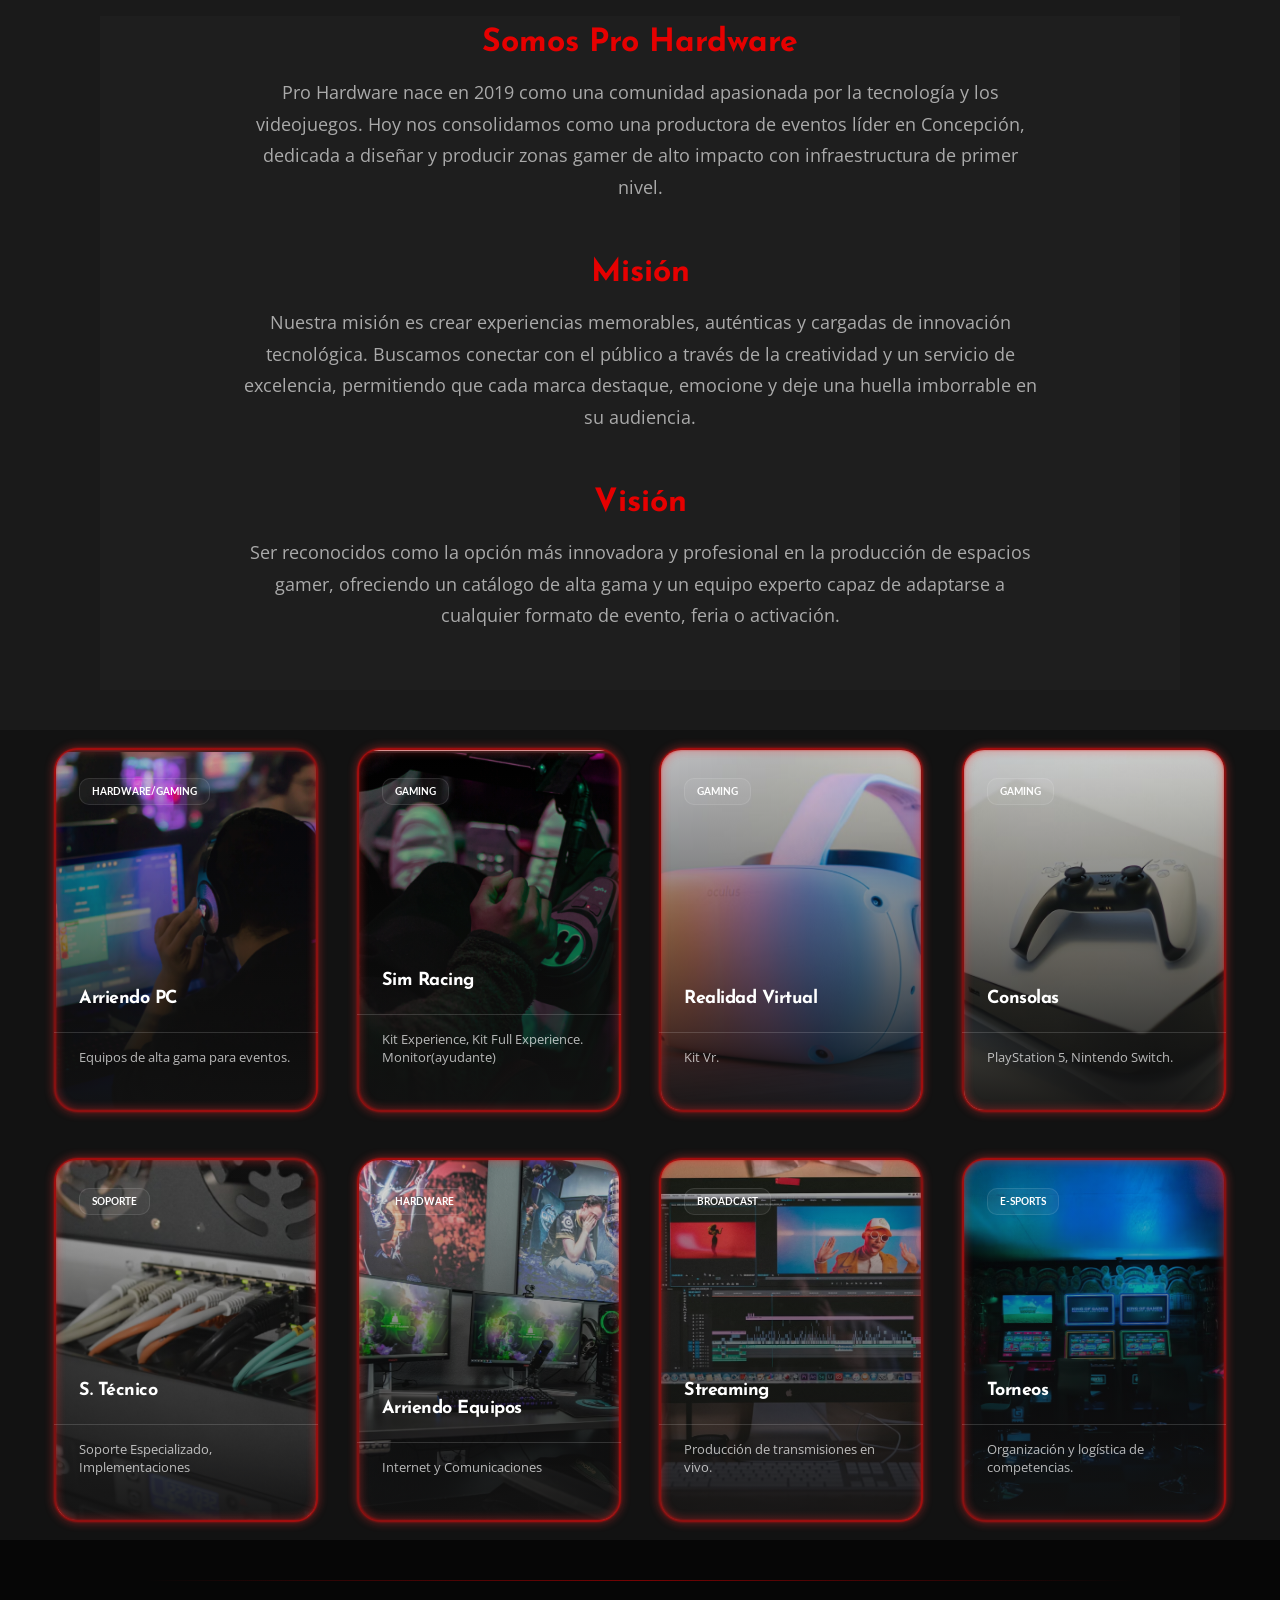
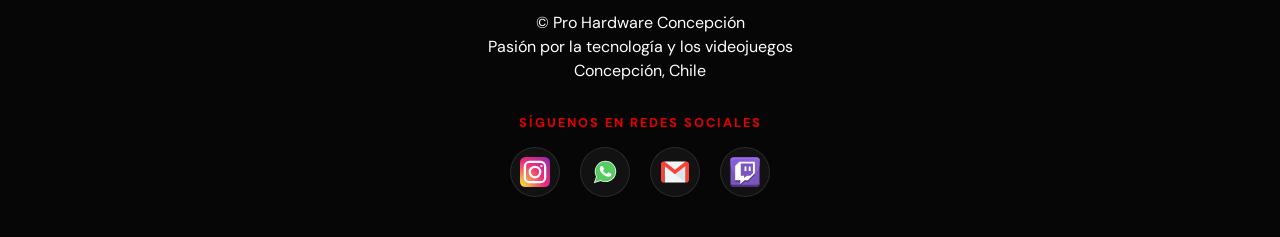
==== commit cff94fc1: "Update index.html" ====
--- a/index.html
+++ b/index.html
@@ -151,7 +151,6 @@
             <ul class="navbar-nav me-auto mb-2 mb-lg-0 ms-4 gap-3"> 
                 <li class="nav-item"><a class="nav-link custom-nav-link" href="index.html#quienessomos">Quiénes Somos</a></li>
                 <li class="nav-item"><a class="nav-link custom-nav-link" href="index.html#servicios">Servicios</a></li>
-                <li class="nav-item"><a class="nav-link custom-nav-link" href="index.html#clientes">Clientes</a></li>
                 <li class="nav-item"><a class="nav-link custom-nav-link" href="galeria.html">Galería</a></li>
                 <li class="nav-item"><a class="nav-link custom-nav-link" href="formulario.html">Contáctanos</a></li>
             </ul>
--- a/css/general.css
+++ b/css/general.css
@@ -809,4 +809,112 @@
     .hero-tags {
         justify-content: center !important;
     }
+}
+
+/* =========================================
+   ESTILOS PARA LOS MODALES DE SERVICIOS
+   ========================================= */
+
+/* Fondo del modal y borde con resplandor neón */
+.modal-content {
+    background-color: #121212 !important; /* Fondo oscuro igual al resto de la web */
+    border: 1px solid #e60000 !important; /* Borde rojo */
+    border-radius: 15px !important;
+    box-shadow: 0 0 25px rgba(230, 0, 0, 0.25) !important; /* Resplandor rojo suave */
+}
+
+/* Cabecera del modal */
+.modal-header {
+    border-bottom: 1px solid rgba(230, 0, 0, 0.2) !important;
+}
+
+.modal-title {
+    color: #e60000 !important;
+    font-family: "Josefin Sans", sans-serif !important;
+    font-weight: 700;
+    text-transform: uppercase;
+    letter-spacing: 1px;
+}
+
+/* Botón de cerrar (X) en la esquina superior */
+.btn-close {
+    filter: invert(1) grayscale(100%) brightness(200%) !important; /* Lo fuerza a ser blanco puro */
+    opacity: 0.7;
+    transition: 0.3s ease;
+}
+
+.btn-close:hover {
+    opacity: 1;
+    transform: scale(1.1);
+}
+
+/* Cuerpo del modal (Textos y listas) */
+.modal-body {
+    font-family: "Open Sans", sans-serif !important;
+    color: #cccccc !important;
+    font-size: 0.95rem;
+    line-height: 1.6;
+}
+
+.modal-body strong {
+    color: #ffffff !important;
+}
+
+.modal-body ul {
+    margin-top: 12px;
+    padding-left: 20px;
+}
+
+.modal-body ul li {
+    margin-bottom: 8px;
+    color: #aaaaaa;
+}
+
+/* Pie del modal (Línea separadora) */
+.modal-footer {
+    border-top: 1px solid rgba(230, 0, 0, 0.2) !important;
+}
+
+/* Botón "Cerrar" */
+.modal-footer .btn-secondary {
+    background-color: transparent !important;
+    border: 1px solid #555 !important;
+    color: #aaaaaa !important;
+    font-family: "Lato", sans-serif !important;
+    text-transform: uppercase;
+    font-weight: bold;
+    border-radius: 5px;
+    transition: all 0.3s ease;
+}
+
+.modal-footer .btn-secondary:hover {
+    background-color: #333333 !important;
+    color: #ffffff !important;
+    border-color: #777 !important;
+}
+
+/* Botón "Cotizar Ahora" */
+.modal-footer .btn-primary {
+    background-color: #e60000 !important;
+    border: 1px solid #e60000 !important;
+    color: #ffffff !important;
+    font-family: "Lato", sans-serif !important;
+    text-transform: uppercase;
+    font-weight: bold;
+    border-radius: 5px;
+    box-shadow: 0 4px 15px rgba(230, 0, 0, 0.4) !important;
+    transition: all 0.3s ease;
+}
+
+.modal-footer .btn-primary:hover {
+    background-color: transparent !important;
+    color: #e60000 !important;
+    transform: translateY(-2px); /* Pequeño salto al pasar el mouse */
+}
+
+/* Efecto opcional: Fondo oscuro desenfocado detrás del modal */
+.modal-backdrop.show {
+    opacity: 0.85 !important;
+    backdrop-filter: blur(5px);
+    background-color: #000000 !important;
 }
